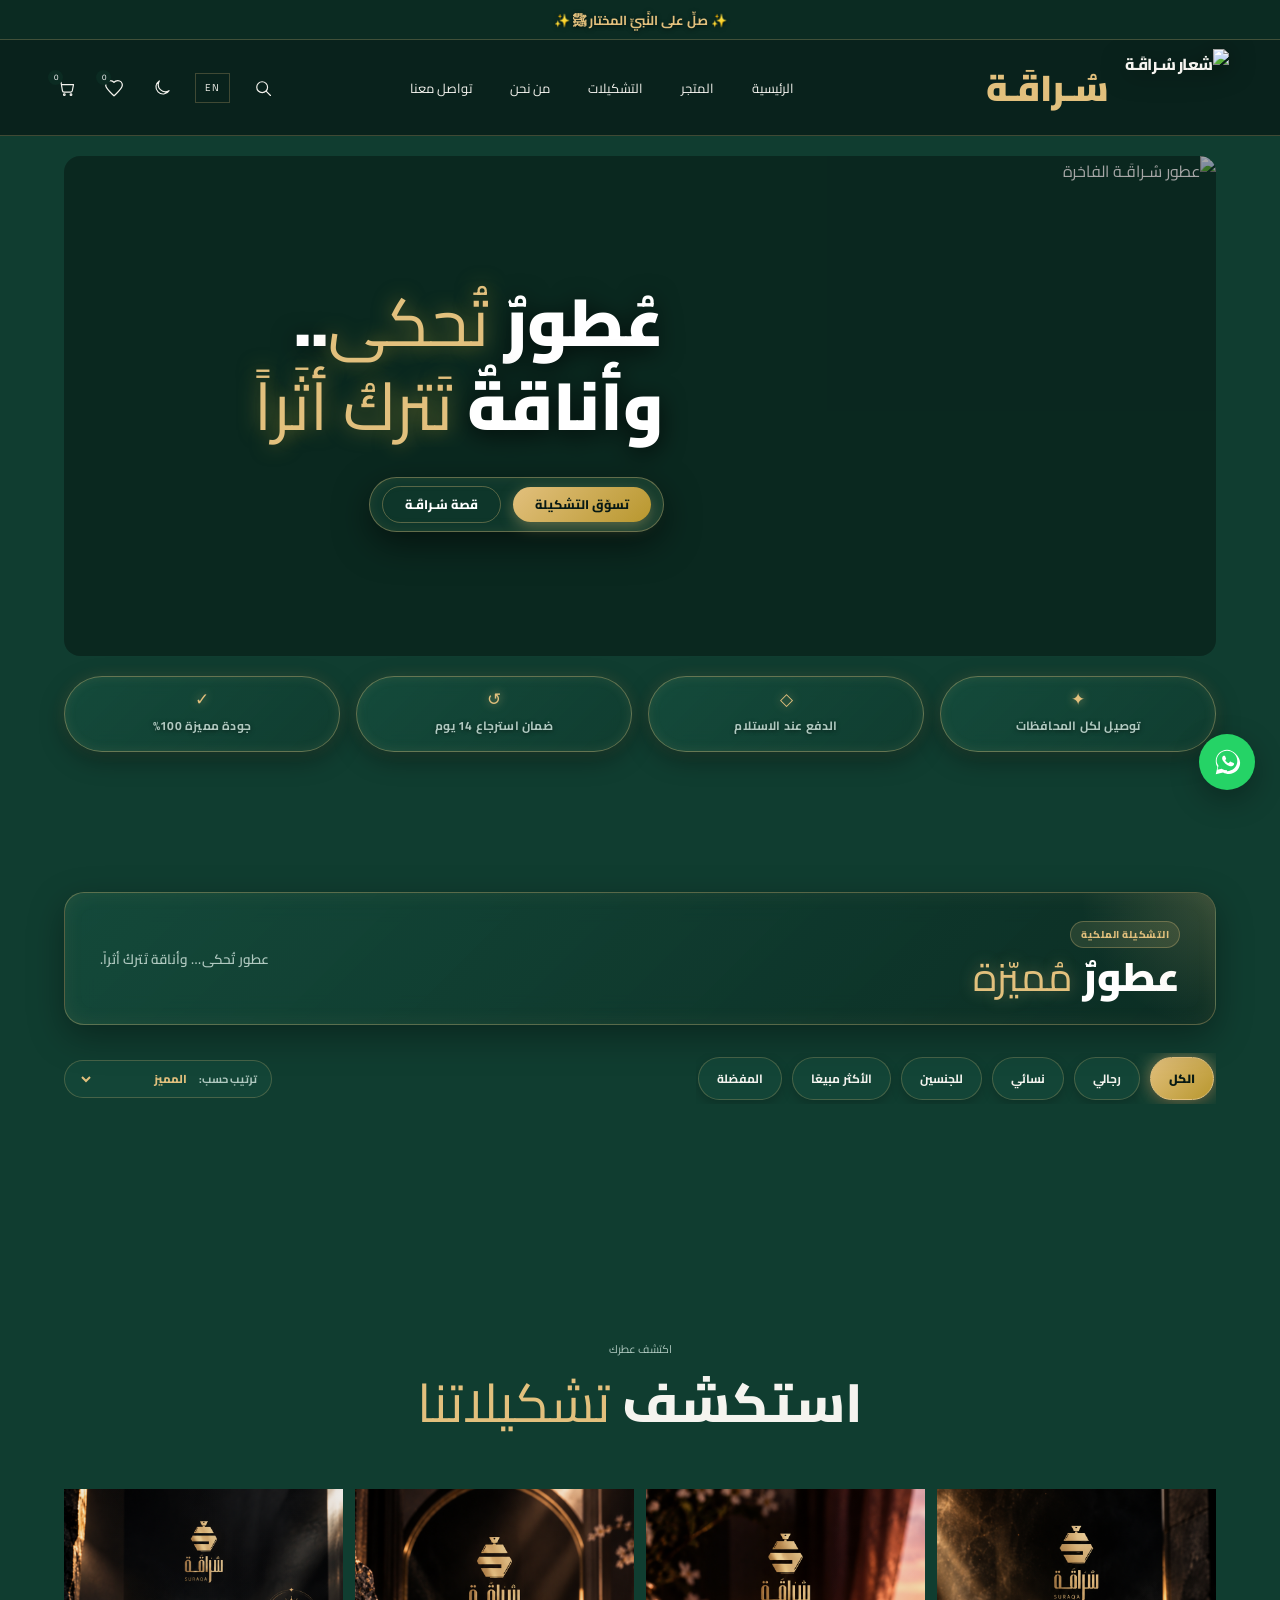
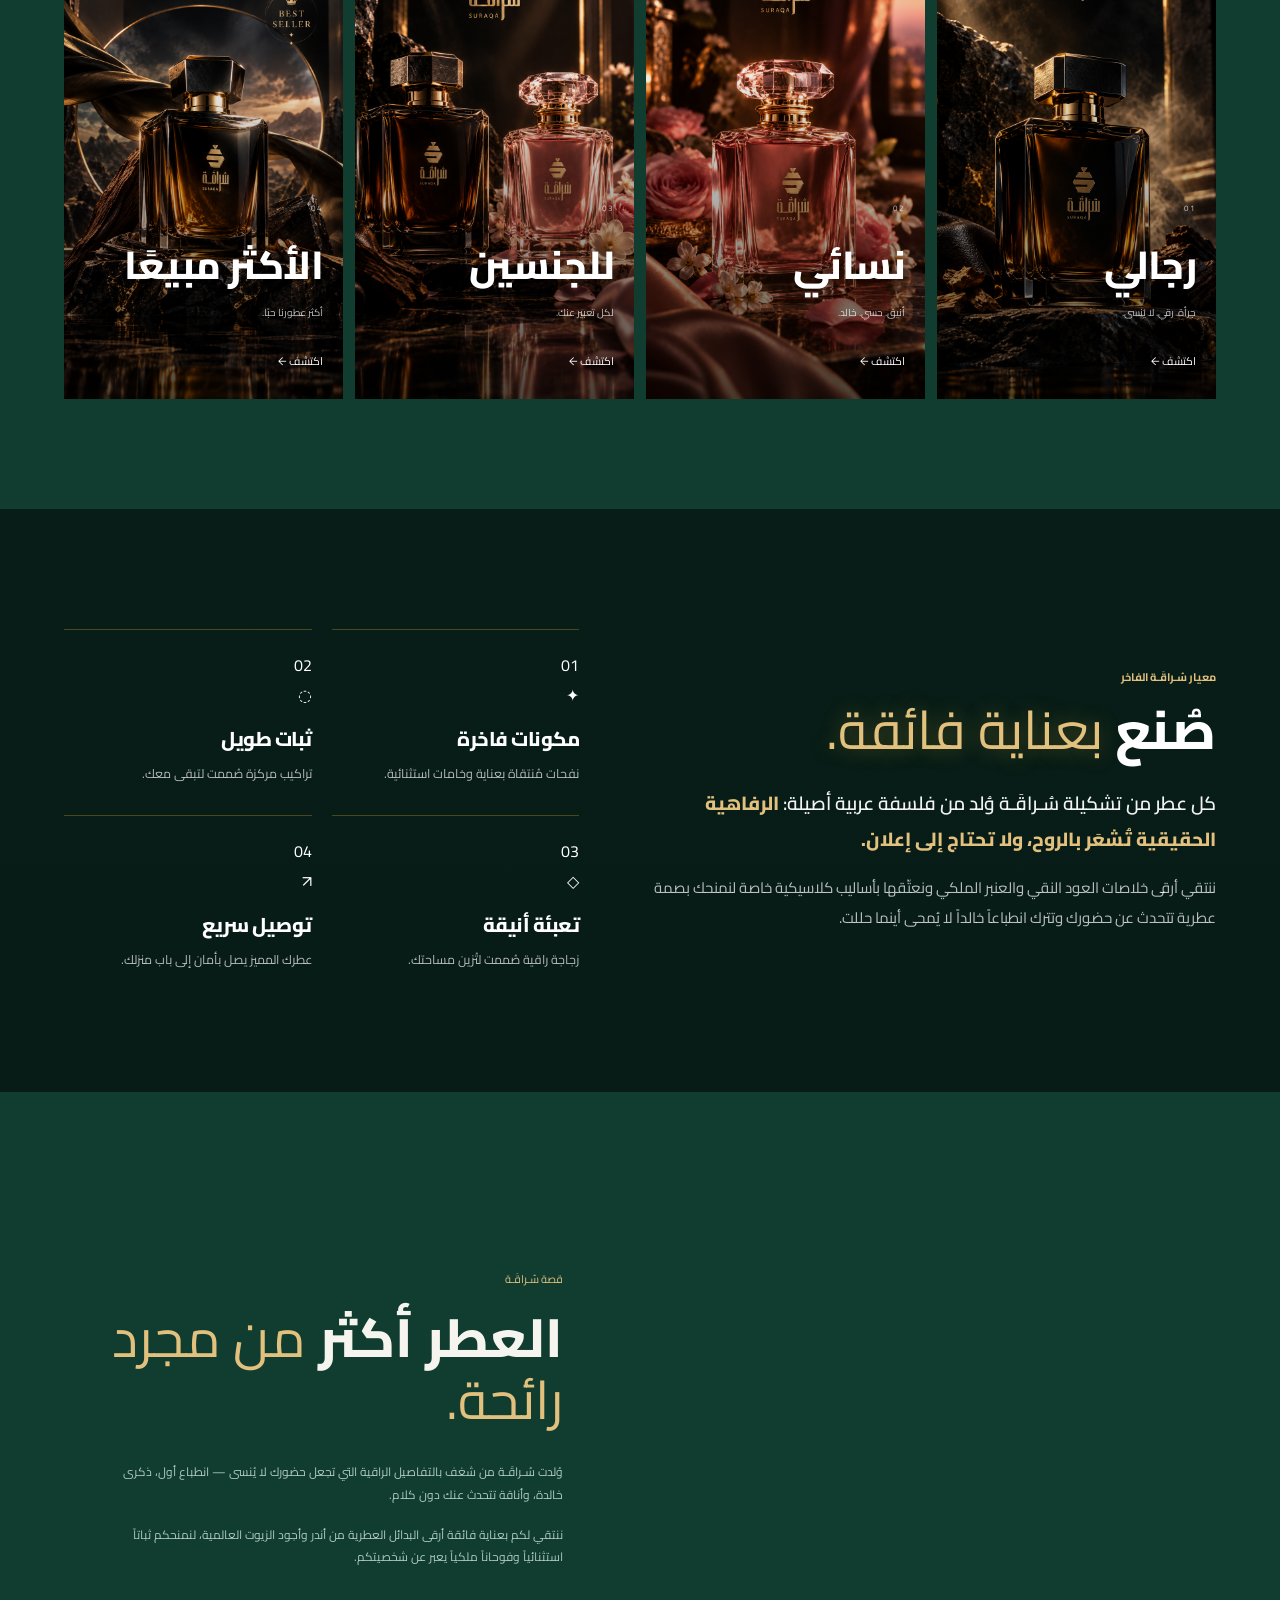
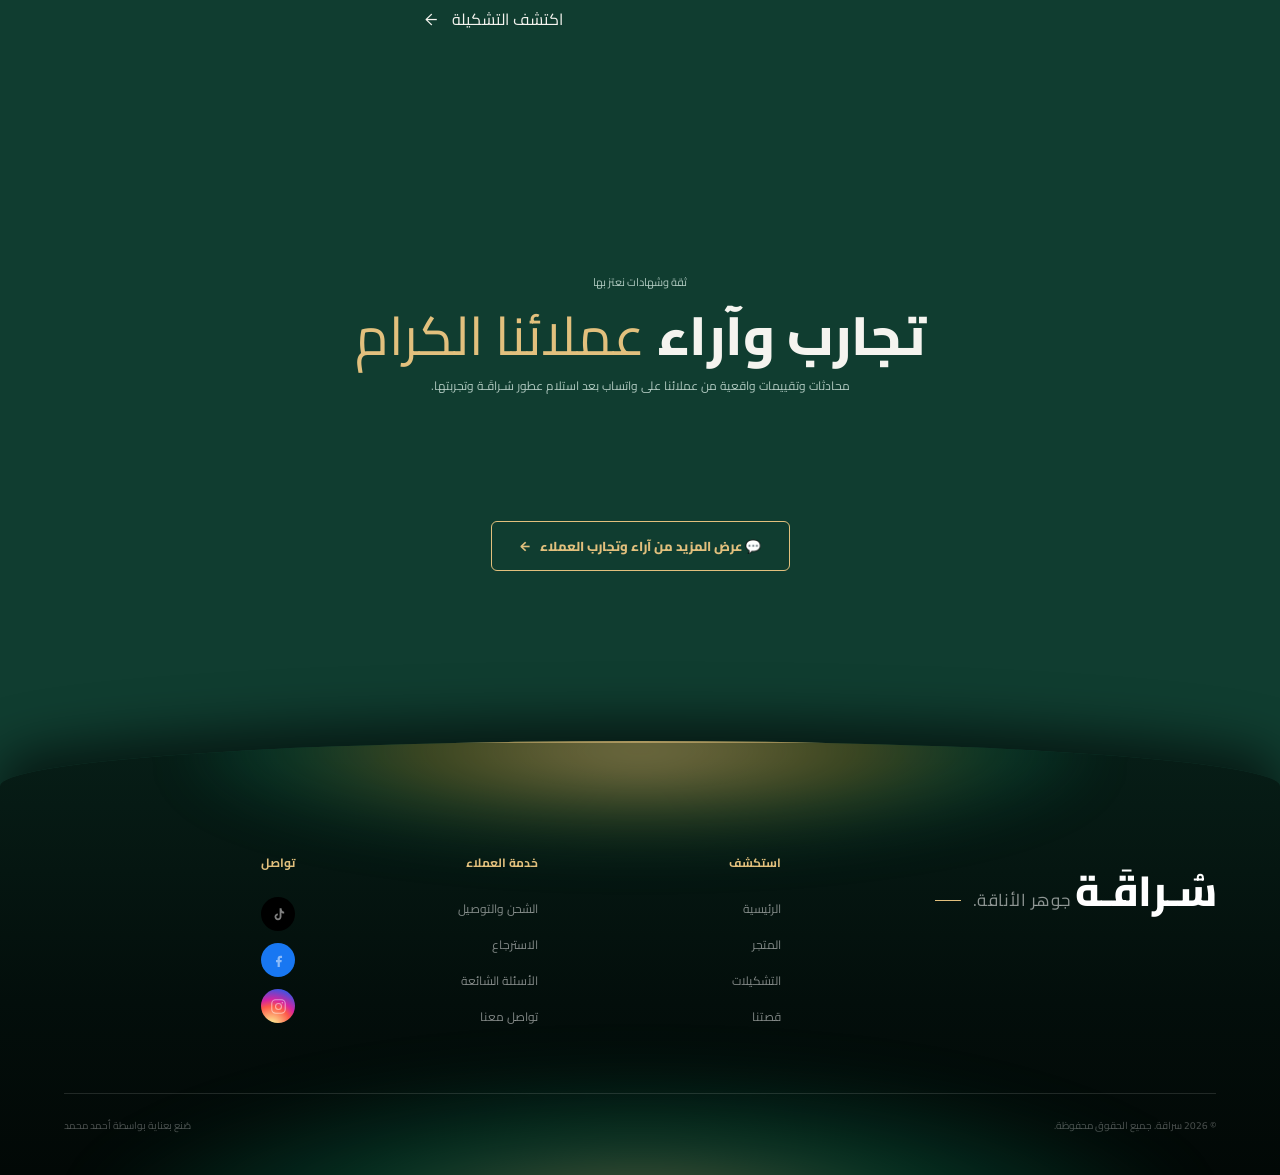
==== index.html @ fa608118 "Update index.html" ====
<!DOCTYPE html>
<html lang="ar" dir="rtl">
<head>
  <meta charset="UTF-8">
  <meta name="viewport" content="width=device-width, initial-scale=1.0">
  <meta name="description" content=" سُـراقَـة — عطور تًحكى .. وأناقة تترك أثر. اكتشف عطورًا فاخرة صُممت لتترك انطباعًا لا يُنسى.">
  <meta name="theme-color" content="#11100e">
  <title data-ar="سُـراقَـة — عطور تًحكى .. وأناقة تترك أثرا" data-en="SURAQA — The Essence of Elegance">سُـراقَـة — جوهر الأناقة</title>
  <!-- أيقونة التبويب وشعار الموقع (Favicon) -->
  <link rel="icon" type="image/png" href="image/logo.png">
  <link rel="apple-touch-icon" href="image/logo.png">
  <link rel="shortcut icon" href="image/logo.png" type="image/png">

  <link rel="preconnect" href="https://fonts.googleapis.com">
  <link rel="preconnect" href="https://fonts.gstatic.com" crossorigin>
  <link href="https://fonts.googleapis.com/css2?family=Cormorant+Garamond:wght@400;500;600;700&family=DM+Sans:wght@300;400;500;600&family=Cairo:wght@300;400;500;600;700&family=Aref+Ruqaa:wght@400;700&display=swap" rel="stylesheet">
  <link rel="stylesheet" href="style.css">
</head>

<body>

<div class="ticker-wrap">
  <div class="ticker-slider" id="tickerSlider">
    <div class="ticker-slide active">✨ صلِّ على النَّبيِّ المختار ﷺ ✨</div>
    <div class="ticker-slide">💎 سراقة — عطور تُحكى وأناقة تترك أثراً 💎</div>
    <div class="ticker-slide">🚚 توصيل مجاني لكافة المحافظات للطلبات أكثر من 1,500 جنيه 🚚</div>
    <div class="ticker-slide">🔥 اكتشف عطورنا الفاخرة واصنع حضورك الخاص 🔥</div>
  </div>
</div>

<header class="navbar" id="navbar">
    <div class="nav-inner">
      <!-- اللوجو الرئيسي أقصى اليمين -->
      <a href="#home" class="logo brand-logo-wrap">
        <img src="image/logo.png" alt="شعار سُـراقَـة" class="nav-brand-img">
        <span class="nav-brand-txt">سُـراقَـة</span>
      </a>

      <nav class="desktop-nav" aria-label="التنقل الرئيسي">
        <a href="#home" data-ar="الرئيسية" data-en="Home">الرئيسية</a>
        <a href="#shop" data-ar="المتجر" data-en="Shop">المتجر</a>
        <a href="#collections" data-ar="التشكيلات" data-en="Collections">التشكيلات</a>
        <a href="#about" data-ar="من نحن" data-en="About">من نحن</a>
        <a href="#footer" data-ar="تواصل معنا" data-en="Contact">تواصل معنا</a>        
      </nav>

      <div class="nav-actions">
        <button class="icon-btn" id="searchBtn" aria-label="بحث" data-ar-aria="بحث" data-en-aria="Search">
          <svg viewBox="0 0 24 24" aria-hidden="true">
            <circle cx="11" cy="11" r="6.5"></circle>
            <path d="m16 16 5 5"></path>
          </svg>
        </button>

        <button class="lang-btn" id="langBtn" aria-label="تغيير اللغة" data-ar-aria="تغيير اللغة" data-en-aria="Change language">
          <span id="langBtnText">EN</span>
        </button>

        <button class="icon-btn" id="themeBtn" aria-label="تبديل المظهر" data-ar-aria="تبديل المظهر" data-en-aria="Toggle theme">
          <svg viewBox="0 0 24 24" aria-hidden="true">
            <path d="M20.5 15.2A8.5 8.5 0 0 1 8.8 3.5 8.5 8.5 0 1 0 20.5 15.2Z"></path>
          </svg>
        </button>

        <button class="icon-btn wishlist-nav-btn" id="wishlistNavBtn" aria-label="المفضلة" title="المفضلة">
          <svg viewBox="0 0 24 24" aria-hidden="true" style="fill: none; stroke: currentColor; stroke-width: 1.5; width: 20px; height: 20px;">
            <path d="M12 21.35l-1.45-1.32C5.4 15.36 2 12.28 2 8.5 2 5.42 4.42 3 7.5 3c1.74 0 3.41.81 4.5 2.09C13.09 3.81 14.76 3 16.5 3 19.58 3 22 5.42 22 8.5c0 3.78-3.4 6.86-8.55 11.54L12 21.35z"></path>
          </svg>
          <span class="cart-count" id="wishlistCount">0</span>
        </button>

        <button class="cart-btn" id="cartBtn" aria-label="فتح السلة" data-ar-aria="فتح السلة" data-en-aria="Open cart">
          <svg viewBox="0 0 24 24" aria-hidden="true">
            <path d="M4 5h2l1.7 10.2a2 2 0 0 0 2 1.8h7.9a2 2 0 0 0 1.9-1.5L21 8H7"></path>
            <circle cx="10" cy="20" r="1"></circle>
            <circle cx="18" cy="20" r="1"></circle>
          </svg>
          <span class="cart-count" id="cartCount">0</span>
        </button>

        <button class="mobile-menu-btn" id="mobileMenuBtn" aria-label="فتح القائمة" data-ar-aria="فتح القائمة" data-en-aria="Open menu" aria-expanded="false">
          <span></span><span></span><span></span>
        </button>
      </div>
    </div>

    <div class="mobile-nav" id="mobileNav">
      <a href="#home" data-ar="الرئيسية" data-en="Home">الرئيسية</a>
      <a href="#shop" data-ar="المتجر" data-en="Shop">المتجر</a>
      <a href="#collections" data-ar="التشكيلات" data-en="Collections">التشكيلات</a>
      <a href="#about" data-ar="من نحن" data-en="About">من نحن</a>
      <a href="#contact" data-ar="تواصل معنا" data-en="Contact">تواصل معنا</a>
    </div>
  </header>

  <main>

<!-- HERO SECTION -->
    <div class="hero-container">
      <section class="hero" id="home">
        <img class="hero-bg-img" src="image/S1.png" alt="عطور سُـراقَـة الفاخرة">
        <div class="hero-overlay"></div>
        <div class="hero-content hero-content-shifted">
          <!-- العنوان فقط مائل وموجّه لليسار -->
<h1 class="hero-main-title" data-ar-html="عُطورٌ <em>تُحكى</em>.. وأناقةٌ <em>تَتركُ أثَراً</em>" data-en-html="Stories in Scent.. <em>Elegance That Endures</em>">
            عُطورٌ <em>تُحكى</em>.. وأناقةٌ <em>تَتركُ أثَراً</em>
          </h1>

          <!-- كارت الأزرار الزجاجي الأنيق بالأسفل -->
          <div class="hero-actions-dock">
            <a href="#shop" class="hero-dock-btn primary-dock-btn" data-ar="تسوّق التشكيلة " data-en="Shop Collection ">تسوّق التشكيلة </a>
            <a href="#about" class="hero-dock-btn secondary-dock-btn" data-ar="قصة سُـراقَـة " data-en="Our Story ">قصة سُـراقَـة </a>
          </div>
        </div>
      </section>
    </div>
    <!-- TRUST STRIP -->
    <section class="trust-strip">
      <div class="trust-item">
        <span class="trust-icon">✦</span>
        <p data-ar="توصيل لكل المحافظات" data-en="Delivery Nationwide">توصيل لكل المحافظات</p>
      </div>
      <div class="trust-item">
        <span class="trust-icon">◇</span>
        <p data-ar=" الدفع عند الاستلام أو فودافون كاش" data-en="Cash on Delivery">الدفع عند الاستلام</p>
      </div>
      <div class="trust-item">
        <span class="trust-icon">↺</span>
        <p data-ar="ضمان استرجاع 14 يوم" data-en="14-Day Return Guarantee">ضمان استرجاع 14 يوم</p>
      </div>
      <div class="trust-item">
        <span class="trust-icon">✓</span>
        <p data-ar="جودة مميزة 100%" data-en="100% Premium Quality">جودة مميزة 100%</p>
      </div>
    </section>
    <!-- =========================================================
         قسم عروض سراقة الـ 3D التفاعلية (Offers Showcase)
         ========================================================= -->
    <section class="offers-showcase-section" id="offersShowcaseSection" style="display: none;">
      <div class="offers-container">
        
        <div class="offers-header-head">
          <div class="offers-badge-flame">🔥 عروض حصرية لفترة محدودة</div>
          <h2 class="offers-main-title">عروض <em>سُـراقَـة</em> الاستثنائية</h2>
          <p class="offers-sub-text">باقات عطرية ملكية وتخفيضات صُممت لتمنحك فخامة لا تُنسى بأسعار لا تتكرر.</p>
        </div>

        <!-- منصة السلايدر الـ 3D العرضي -->
        <div class="offers-carousel-wrapper" id="offersCarouselWrapper">
          <button type="button" class="offer-nav-btn prev-btn" id="offerPrevBtn" aria-label="السابق">❮</button>
          
          <div class="offers-track" id="offersTrack">
            <!-- كروت العروض تنزل هنا من فايربيز تلقائياً -->
          </div>

          <button type="button" class="offer-nav-btn next-btn" id="offerNextBtn" aria-label="التالي">❯</button>
        </div>

        <!-- مؤشرات النقاط -->
        <div class="offers-dots-indicators" id="offersDots"></div>

      </div>
    </section>
    <!-- SHOP -->
    <section class="section shop-section" id="shop">
<!-- فريم هيدر قسم العطور المميزة الفاخر -->
      <div class="shop-custom-frame">
        <div class="shop-frame-inner">
          <div class="shop-title-side">
            <span class="shop-frame-badge" data-ar="التشكيلة الملكية" data-en="ROYAL COLLECTION">التشكيلة الملكية</span>
            <h2 class="shop-frame-heading" data-ar-html="عطورٌ <em>مُميّزة</em>" data-en-html="Signature <em>Fragrances</em>">
              عطورٌ <em>مُميّزة</em>
            </h2>
          </div>
          <p class="shop-frame-desc" data-ar="عطور تُحكى… وأناقة تَتركُ أثراً." data-en="Distinctive compositions crafted to leave an unforgettable impression.">
            عطور تُحكى… وأناقة تَتركُ أثراً.
          </p>
        </div>
      </div>

      <!-- بار الفئات المضيء والترتيب -->
      <div class="shop-toolbar-pills">
        <div class="category-tabs-pills" id="categoryTabs">
          <button class="pill-btn active" data-category="all" data-ar="الكل" data-en="All">الكل</button>
          <button class="pill-btn" data-category="men" data-ar="رجالي" data-en="Men">رجالي</button>
          <button class="pill-btn" data-category="women" data-ar="نسائي" data-en="Women">نسائي</button>
          <button class="pill-btn" data-category="unisex" data-ar="للجنسين" data-en="Unisex">للجنسين</button>
          <button class="pill-btn" data-category="bestseller" data-ar="الأكثر مبيعًا " data-en="Best Sellers ">الأكثر مبيعًا </button>
          <button class="pill-btn" data-category="wishlist" data-ar="المفضلة " data-en="Wishlist ">المفضلة </button>
        </div>

        <div class="sort-wrapper-pill">
          <label for="sortSelect" data-ar="ترتيب حسب:" data-en="Sort:">ترتيب حسب:</label>
          <select id="sortSelect">
            <option value="featured" data-ar="المميز" data-en="Featured">المميز</option>
            <option value="price-low" data-ar="السعر: الأقل أولاً" data-en="Price: Low to High">السعر: الأقل أولاً</option>
            <option value="price-high" data-ar="السعر: الأعلى أولاً" data-en="Price: High to Low">السعر: الأعلى أولاً</option>
            <option value="name" data-ar="الاسم أ-ي" data-en="Name A–Z">الاسم أ-ي</option>
          </select>
        </div>
      </div>

      <div class="search-panel" id="searchPanel">
        <div class="search-input-wrap">
          <svg viewBox="0 0 24 24" aria-hidden="true">
            <circle cx="11" cy="11" r="6.5"></circle>
            <path d="m16 16 5 5"></path>
          </svg>
          <input type="search" id="searchInput" placeholder="ابحث عن عطر..." data-ar-ph="ابحث عن عطر..." data-en-ph="Search fragrances..." autocomplete="off">
          <button id="clearSearch" aria-label="مسح البحث" data-ar-aria="مسح البحث" data-en-aria="Clear search">&times;</button>
        </div>
      </div>

      <div class="products-grid" id="productsGrid"></div>

<div class="no-products" id="noProducts">
        <div>⌁</div>
        <h3 data-ar="لم يتم العثور على عطر" data-en="No fragrance found">لم يتم العثور على عطر</h3>
        <p data-ar="جرّب بحثًا أو تصنيفًا آخر." data-en="Try another search or category.">جرّب بحثًا أو تصنيفًا آخر.</p>
      </div>

      <div class="pagination" id="pagination"></div>
    </section>

    <!-- COLLECTIONS -->
    <section class="section collections-section" id="collections">
      <div class="section-heading centered">
        <p class="eyebrow" data-ar="اكتشف عطرك" data-en="DISCOVER YOUR SCENT">اكتشف عطرك</p>
        <h2 data-ar-html="استكشف <em>تشكيلاتنا</em>" data-en-html="Explore Our <em>Collections</em>">استكشف <em>تشكيلاتنا</em></h2>
      </div>

      <div class="collections-grid">
        <button class="collection-card collection-men" data-collection="men">
          <div class="collection-image"></div>
          <div class="collection-content">
            <span>01</span>
            <h3 data-ar="رجالي" data-en="For Him">رجالي</h3>
            <p data-ar="جرأة. رقي. لا يُنسى." data-en="Bold. Refined. Unforgettable.">جرأة. رقي. لا يُنسى.</p>
            <strong data-ar="اكتشف ←" data-en="Explore →">اكتشف ←</strong>
          </div>
        </button>

        <button class="collection-card collection-women" data-collection="women">
          <div class="collection-image"></div>
          <div class="collection-content">
            <span>02</span>
            <h3 data-ar="نسائي" data-en="For Her">نسائي</h3>
            <p data-ar="أنيق. حسي. خالد." data-en="Elegant. Sensual. Timeless.">أنيق. حسي. خالد.</p>
            <strong data-ar="اكتشف ←" data-en="Explore →">اكتشف ←</strong>
          </div>
        </button>

        <button class="collection-card collection-unisex" data-collection="unisex">
          <div class="collection-image"></div>
          <div class="collection-content">
            <span>03</span>
            <h3 data-ar="للجنسين" data-en="Unisex">للجنسين</h3>
            <p data-ar="لكل تعبير عنك." data-en="For every expression of you.">لكل تعبير عنك.</p>
            <strong data-ar="اكتشف ←" data-en="Explore →">اكتشف ←</strong>
          </div>
        </button>

        <button class="collection-card collection-best" data-collection="bestseller">
          <div class="collection-image"></div>
          <div class="collection-content">
            <span>04</span>
            <h3 data-ar="الأكثر مبيعًا" data-en="Best Sellers">الأكثر مبيعًا</h3>
            <p data-ar="أكثر عطورنا حبًا." data-en="Our most loved signatures.">أكثر عطورنا حبًا.</p>
            <strong data-ar="اكتشف ←" data-en="Explore →">اكتشف ←</strong>
          </div>
        </button>
      </div>
    </section>

    <!-- WHY SURAQA -->
    <section class="why-section">
      <div class="why-inner">
<div class="why-intro">
          <p class="eyebrow" data-ar="معيار سُـراقَـة" data-en="THE SURAQA STANDARD">معيار سُـراقَـة الفاخر</p>
          <h2 data-ar-html="صُنع <em>بعناية فائقة.</em>" data-en-html="Made with <em>intention.</em>">صُنع <em>بعناية فائقة.</em></h2>
          
          <div class="why-rich-text">
            <p class="why-lead-text">
              كل عطر من تشكيلة سُـراقَـة وُلد من فلسفة عربية أصيلة: <strong>الرفاهية الحقيقية تُشعَر بالروح، ولا تحتاج إلى إعلان.</strong>
            </p>
            <p class="why-sub-desc">
              ننتقي أرقى خلاصات العود النقي والعنبر الملكي ونعتّقها بأساليب كلاسيكية خاصة لنمنحك بصمة عطرية تتحدث عن حضورك وتترك انطباعاً خالداً لا يُمحى أينما حللت.
            </p>

          </div>
        </div>

        <div class="benefits-grid">
          <div class="benefit">
            <span class="benefit-number">01</span>
            <div class="benefit-icon">✦</div>
            <h3 data-ar="مكونات فاخرة" data-en="Premium Ingredients">مكونات فاخرة</h3>
            <p data-ar="نفحات مُنتقاة بعناية وخامات استثنائية." data-en="Carefully selected notes and exceptional raw materials.">نفحات مُنتقاة بعناية وخامات استثنائية.</p>
          </div>

          <div class="benefit">
            <span class="benefit-number">02</span>
            <div class="benefit-icon">◌</div>
            <h3 data-ar="ثبات طويل" data-en="Long Lasting">ثبات طويل</h3>
            <p data-ar="تراكيب مركزة صُممت لتبقى معك." data-en="Concentrated compositions created to stay with you.">تراكيب مركزة صُممت لتبقى معك.</p>
          </div>

          <div class="benefit">
            <span class="benefit-number">03</span>
            <div class="benefit-icon">◇</div>
            <h3 data-ar="تعبئة أنيقة" data-en="Elegant Packaging">تعبئة أنيقة</h3>
            <p data-ar="زجاجة راقية صُممت لتُزين مساحتك." data-en="A refined bottle designed to belong in your space.">زجاجة راقية صُممت لتُزين مساحتك.</p>
          </div>

          <div class="benefit">
            <span class="benefit-number">04</span>
            <div class="benefit-icon">↗</div>
            <h3 data-ar="توصيل سريع" data-en="Fast Delivery">توصيل سريع</h3>
            <p data-ar="عطرك المميز يصل بأمان إلى باب منزلك." data-en="Your signature scent delivered safely to your door.">عطرك المميز يصل بأمان إلى باب منزلك.</p>
          </div>
        </div>
      </div>
    </section>

<!-- BRAND STORY -->
    <section class="story-section" id="about">
      <div class="story-image" style="background-image: url('image/S2.png'); background-size: cover; background-position: center;"></div>      
      <div class="story-content">
        <p class="eyebrow" data-ar="قصة سُـراقَـة" data-en="THE STORY OF SURAQA">قصة سُـراقَـة</p>
        <h2 data-ar-html="العطر أكثر <em>من مجرد رائحة.</em>" data-en-html="A fragrance is<br><em>more than a scent.</em>">العطر أكثر <em>من مجرد رائحة.</em></h2>
        <p data-ar="وُلدت سُـراقَـة من شغف بالتفاصيل الراقية التي تجعل حضورك لا يُنسى — انطباع أول، ذكرى خالدة، وأناقة تتحدث عنك دون كلام." data-en="SURAQA was born from a passion for refined details that make your presence unforgettable — a lasting impression and timeless elegance.">
          وُلدت سُـراقَـة من شغف بالتفاصيل الراقية التي تجعل حضورك لا يُنسى — انطباع أول، ذكرى خالدة، وأناقة تتحدث عنك دون كلام.
        </p>
        <p data-ar="ننتقي لكم بعناية فائقة أرقى البدائل العطرية من أندر وأجود الزيوت العالمية، لنمنحكم ثباتاً استثنائياً وفوحاناً ملكياً يعبر عن شخصيتكم." data-en="We carefully curate the finest fragrance alternatives using premium world-class oils, offering exceptional longevity and royal projection.">
          ننتقي لكم بعناية فائقة أرقى البدائل العطرية من أندر وأجود الزيوت العالمية، لنمنحكم ثباتاً استثنائياً وفوحاناً ملكياً يعبر عن شخصيتكم.
        </p>
        <a href="#shop" class="text-link"><span data-ar="اكتشف التشكيلة" data-en="Discover the collection">اكتشف التشكيلة</span> <span>←</span></a>
      </div>
    </section>

<!-- TESTIMONIALS & WHATSAPP FEEDBACK -->
    <section class="section testimonials-section" id="customerReviewsSection">
      <div class="section-heading centered">
        <p class="eyebrow">ثقة وشهادات نعتز بها</p>
        <h2>تجارب وآراء <em>عملائنا الكرام</em></h2>
        <p class="section-description centered" style="margin:8px auto 0; max-width:420px;">
          محادثات وتقييمات واقعية من عملائنا على واتساب بعد استلام عطور سُـراقَـة وتجربتها.
        </p>
      </div>

<!-- شريط سكرينات الواتساب المتحرك أفقياً باستمرار -->
      <div class="reviews-marquee-container">
        <div class="reviews-marquee-track" id="homeReviewsGrid">
          <!-- تتولد كروت الآراء هنا وتتحرك أفقياً -->
        </div>
      </div>

      <!-- زر عرض المزيد من آراء العملاء -->
      <div style="text-align: center; margin-top: 35px;" id="moreReviewsBtnWrap">
        <button type="button" class="btn-more-reviews" id="openAllReviewsBtn">
          <span>💬 عرض المزيد من آراء وتجارب العملاء</span>
          <span>←</span>
        </button>
      </div>
    </section>

    <!-- =========================================================
         صفحة كاملة لاستعراض جميع صور آراء العملاء (All Reviews Gallery)
         ========================================================= -->
    <div class="all-reviews-page" id="allReviewsPage" style="display: none;">
      <div class="pfp-top-nav">
        <button type="button" class="pfp-back-btn" id="closeAllReviewsBtn">
          <span>➔</span>
          <span>العودة للمتجر</span>
        </button>
        <div class="pfp-brand-mini">
          <img src="image/logo.png" alt="سُـراقَـة" style="height: 28px;">
          <span>SURAQA</span>
        </div>
      </div>

      <div class="all-reviews-container">
        <div class="section-heading centered" style="margin: 30px auto 40px;">
          <p class="eyebrow">أرشيف المحادثات الحية</p>
          <h2 style="font-size: clamp(28px, 4vw, 42px);">جميع آراء وتقييمات <em>عطور سُـراقَـة</em></h2>
          <p style="font-size: 13px; color: var(--muted); margin-top: 6px;">كل كلمة ثقة منكم هي وسام فخر وتأكيد على جودة عطورنا.</p>
        </div>

        <!-- شبكة كل الصور -->
        <div class="all-reviews-gallery" id="fullReviewsGallery"></div>

        <!-- فوتر الصفحة الكاملة بحقوق التصميم وسراقة -->
        <footer class="pfp-footer" style="margin-top: 60px;">
          <div class="pfp-footer-inner">
            <div class="pfp-footer-brand">
              <span class="pfp-footer-tag">جوهر الأناقة</span>
              <span class="pfp-footer-logo">سُـراقَـة</span>
            </div>
            <div class="pfp-footer-credit">
              <span>© 2026 سُـراقَـة. جميع الحقوق محفوظة.</span>
              <a href="https://wa.me/201101579399" target="_blank" rel="noopener" class="dev-credit">صُنع بعناية بواسطة أحمد محمد</a>
            </div>
          </div>
        </footer>
      </div>
    </div>

    <!-- نافذة منبثقة لتكبير سكرين الشات بوضوح (Lightbox) -->
    <div class="review-lightbox-modal" id="reviewLightbox" onclick="this.classList.remove('open')">
      <span class="lightbox-close">&times;</span>
      <img id="lightboxImg" src="" alt="رأي العميل">
    </div>
    <!-- =========================================================
         صفحة خدمة العملاء الكاملة (Customer Service Page)
         ========================================================= -->
    <div class="cs-full-page" id="customerServicePage" style="display: none;">
      <div class="pfp-top-nav">
        <button type="button" class="pfp-back-btn" id="closeCsPageBtn">
          <span>➔</span>
          <span>العودة للمتجر</span>
        </button>
        <div class="pfp-brand-mini">
          <img src="image/logo.png" alt="سُـراقَـة" style="height: 28px;">
          <span>SURAQA</span>
        </div>
      </div>

      <div class="cs-page-container">
        <div class="cs-tabs-row" id="csTabsRow">
          <button type="button" class="cs-tab-btn active" data-cstab="shipping">الشحن والتوصيل</button>
          <button type="button" class="cs-tab-btn" data-cstab="returns">الاسترجاع</button>
          <button type="button" class="cs-tab-btn" data-cstab="faq">الأسئلة الشائعة</button>
          <button type="button" class="cs-tab-btn" data-cstab="contact">تواصل معنا</button>
        </div>

        <div class="cs-tab-panel active" data-cspanel="shipping">
          <h2 class="cs-panel-title">الشحن والتوصيل</h2>
          <p class="cs-panel-text" id="csShippingText">جاري تحميل المحتوى...</p>
        </div>

        <div class="cs-tab-panel" data-cspanel="returns">
          <h2 class="cs-panel-title">سياسة الاسترجاع</h2>
          <p class="cs-panel-text" id="csReturnsText">جاري تحميل المحتوى...</p>
        </div>

        <div class="cs-tab-panel" data-cspanel="faq">
          <h2 class="cs-panel-title">الأسئلة الشائعة</h2>
          <div id="csFaqList"></div>
        </div>

        <div class="cs-tab-panel" data-cspanel="contact">
          <h2 class="cs-panel-title">تواصل معنا</h2>
          <p class="cs-panel-text" id="csContactText">جاري تحميل المحتوى...</p>
        </div>
      </div>
    </div>

  </main>
  </main>

  <!-- FOOTER -->
  <footer class="footer" id="footer">
    <!-- طبقة النور السفلي الصاعد الفاخر -->
  <div class="footer-bottom-glow"></div>
    <div class="footer-main">
      <div class="footer-brand">
        <a href="#home" class="footer-logo">سُـراقَـة</a>
        <p class="footer-tagline" data-ar="جوهر الأناقة." data-en="The Essence of Elegance.">جوهر الأناقة.</p>
      </div>

      <div class="footer-column">
        <h4 data-ar="استكشف" data-en="Explore">استكشف</h4>
        <a href="#home" data-ar="الرئيسية" data-en="Home">الرئيسية</a>
        <a href="#shop" data-ar="المتجر" data-en="Shop">المتجر</a>
        <a href="#collections" data-ar="التشكيلات" data-en="Collections">التشكيلات</a>
        <a href="#about" data-ar="قصتنا" data-en="Our Story">قصتنا</a>
      </div>

      <div class="footer-column">
        <h4 data-ar="خدمة العملاء" data-en="Customer Care">خدمة العملاء</h4>
        <a href="#" class="cs-page-link" data-cstab="shipping" data-ar="الشحن والتوصيل" data-en="Shipping & Delivery">الشحن والتوصيل</a>
        <a href="#" class="cs-page-link" data-cstab="returns" data-ar="الاسترجاع" data-en="Returns">الاسترجاع</a>
        <a href="#" class="cs-page-link" data-cstab="faq" data-ar="الأسئلة الشائعة" data-en="FAQ">الأسئلة الشائعة</a>
        <a href="#" class="cs-page-link" data-cstab="contact" data-ar="تواصل معنا" data-en="Contact Us">تواصل معنا</a>
      </div>

      <div class="footer-column">
        <h4 data-ar="تواصل" data-en="Contact">تواصل</h4>
        <div class="socials">
          <a class="social-tt" href="https://www.tiktok.com/@soraqa26?_r=1&_t=ZS-99b1iNo1fVs" target="_blank" rel="noopener" aria-label="TikTok">
            <svg viewBox="0 0 24 24" aria-hidden="true"><path d="M16.6 5.2c.6 1.6 1.8 2.7 3.4 3v2.5c-1.4 0-2.7-.4-3.8-1.2v5.8c0 2.7-2.2 4.8-4.9 4.8-2.7 0-4.9-2.1-4.9-4.8 0-2.6 2.1-4.7 4.7-4.8v2.6c-1.2.1-2.2 1-2.2 2.2 0 1.2 1 2.2 2.3 2.2 1.3 0 2.4-1 2.4-2.3V3.3h2.7c.1.7.2 1.3.3 1.9Z" fill="currentColor" stroke="none"></path></svg>
          </a>
          <a class="social-fb" href="https://www.facebook.com/share/1JU4s4eMgd/" target="_blank" rel="noopener" aria-label="Facebook">
            <svg viewBox="0 0 24 24" aria-hidden="true"><path d="M15 8.5h2V5.2h-2.4c-2.4 0-3.9 1.5-3.9 4v2.1H8.5v3.1h2.2V21h3.2v-6.6h2.3l.4-3.1h-2.7v-1.7c0-.8.3-1.1 1.1-1.1Z" fill="currentColor" stroke="none"></path></svg>
          </a>
          <a class="social-ig" href="https://www.instagram.com/suraqa.perfume?stkn=ZzIzOXVvZm9sNXlm" target="_blank" rel="noopener" aria-label="Instagram">
            <svg viewBox="0 0 24 24" aria-hidden="true"><rect x="2.5" y="2.5" width="19" height="19" rx="5.5"></rect><circle cx="12" cy="12" r="4.2"></circle><circle cx="17.4" cy="6.6" r="1.1" fill="currentColor" stroke="none"></circle></svg>
          </a>
        </div>
      </div>
    </div>

    <div class="footer-bottom">
      <span data-ar="© 2026 سُـراقَـة. جميع الحقوق محفوظة." data-en="© 2026 SURAQA. All rights reserved.">© 2026 سراقة. جميع الحقوق محفوظة.</span>
<a href="https://wa.me/201101579399" target="_blank" rel="noopener" class="dev-credit" data-ar="صُنع بعناية بواسطة أحمد محمد" data-en="Crafted with care by Ahmed Mohamed">صُنع بعناية بواسطة أحمد محمد</a>      
    </div>
  </footer>

  <!-- CART DRAWER -->
  <div class="overlay" id="overlay"></div>

  <aside class="cart-drawer" id="cartDrawer" aria-label="سلة التسوق">
    <div class="drawer-header">
      <div>
        <p class="eyebrow" data-ar="مختاراتك" data-en="YOUR SELECTION">مختاراتك</p>
        <h2 data-ar="سلتك" data-en="Your Cart">سلتك</h2>
      </div>
      <button class="close-btn" id="closeCart" aria-label="إغلاق السلة" data-ar-aria="إغلاق السلة" data-en-aria="Close cart">&times;</button>
    </div>

    <div class="cart-items" id="cartItems"></div>

<div class="cart-footer" id="cartFooter">
      <!-- خانة كود الخصم (Promo Code) -->
      <div class="coupon-box" style="margin-bottom: 14px;">
        <div style="display: flex; gap: 6px;">
          <input type="text" id="couponCodeInput" placeholder="أدخل كود الخصم (مثال: SURAQA10)" style="flex:1; padding:9px 12px; background:var(--cream); border:1px solid var(--line); border-radius:4px; color:var(--text); font-size:12px; text-transform:uppercase; outline:none;">
          <button type="button" id="applyCouponBtn" style="background:var(--gold); color:#071914; font-weight:800; font-size:11px; padding:0 14px; border-radius:4px; border:none; cursor:pointer;">تطبيق</button>
        </div>
        <div id="couponStatusMsg" style="font-size:11px; margin-top:6px; display:none; font-weight:700;"></div>
      </div>

      <div class="cart-summary">
        <span data-ar="الإجمالي" data-en="Subtotal">الإجمالي</span>
        <strong id="cartTotal">0 EGP</strong>
      </div>
      <p class="shipping-note" data-ar="يُحسب الشحن عند الدفع." data-en="Shipping calculated at checkout.">يُحسب الشحن عند الدفع.</p>
      <button class="btn btn-dark checkout-btn" id="checkoutBtn" data-ar="إتمام الشراء" data-en="Proceed to Checkout">إتمام الشراء</button>
    </div>
  </aside>

<!-- =========================================================
       صفحة العطر الكاملة (Full Product Page View)
       ========================================================= -->
  <div class="product-full-page" id="productFullPage" style="display: none;">
    
    <!-- شريط علوي للرجوع إلى المتجر -->
    <div class="pfp-top-nav">
      <button type="button" class="pfp-back-btn" id="closeProductPage">
        <span>➔</span>
        <span>العودة للمتجر</span>
      </button>
      <div class="pfp-brand-mini">
        <img src="image/logo.png" alt="سُـراقَـة" style="height: 28px;">
        <span>SURAQA</span>
      </div>
    </div>

    <div class="pfp-container">
      <!-- قسم تفاصيل العطر الرئيسي (Hero) -->
      <div class="pfp-hero-grid">
        
        <!-- صورة العطر الكبيرة -->
        <div class="pfp-image-column">
          <div class="pfp-image-wrap">
            <img id="pfpImage" src="" alt="">
          </div>
        </div>

        <!-- معلومات وخيارات العطر -->
        <div class="pfp-details-column">
          <span class="pfp-category-badge" id="pfpCategory">رجالي</span>
<h1 class="pfp-title" id="pfpName">اسم العطر</h1>
          
          <!-- شريط يشاهد الآن الحي (Live Visitors Pulse) -->
          <div class="live-viewers-tag">
            <span class="live-dot-pulse"></span>
            <span id="liveViewersCount"> </span>
          </div>


          <p class="pfp-description" id="pfpDesc">وصف العطر ونوتاته العطرية الفاخرة...</p>

          <div class="pfp-notes-tags" id="pfpNotes">
            <!-- النوتات العطرية -->
          </div>

          <!-- اختيار حجم العبوة -->
          <div class="pfp-sizes-wrap">
            <label class="pfp-label">اختر حجم العبوة:</label>
            <div class="pfp-sizes-list" id="pfpSizes">
              <button type="button" class="pfp-size-btn" data-size="30">30 مل</button>
              <button type="button" class="pfp-size-btn active" data-size="50">50 مل</button>
              <button type="button" class="pfp-size-btn" data-size="100">100 مل</button>
            </div>
          </div>

          <!-- السعر والكمية وزر الإضافة للسلة -->
          <div class="pfp-purchase-card">
            <div class="pfp-price-row">
              <div class="pfp-price-wrap">
                <span class="pfp-label">الإجمالي:</span>
                <strong class="pfp-price-val" id="pfpPrice">0 جنيه</strong>
              </div>

              <!-- عداد الكمية -->
              <div class="pfp-qty-picker">
                <button type="button" class="pfp-qty-btn" id="pfpQtyMinus">−</button>
                <span class="pfp-qty-num" id="pfpQtyVal">1</span>
                <button type="button" class="pfp-qty-btn" id="pfpQtyPlus">+</button>
              </div>
            </div>

            <!-- زر أضف للسلة (يحدث العداد فوق فقط بدون فتح السلة) -->
            <button type="button" class="pfp-add-btn" id="pfpAddBtn">
              <span>🛒</span>
              <span>أضف إلى السلة</span>
            </button>
          </div>

        </div>
      </div>

      <!-- قسم عطور أخرى من نفس الصنف -->
      <section class="pfp-related-section">
        <div class="pfp-section-head">
          <span class="pfp-sec-eyebrow">مختارات مماثلة</span>
          <h2 class="pfp-sec-title">عطور أخرى قد تنال إعجابك</h2>
        </div>
        <div class="pfp-related-grid" id="pfpRelatedGrid">
          <!-- العطور المماثلة بالجافاسكريبت -->
        </div>
      </section>

      <!-- فوتر سراقة أسفل الصفحة بالكامل -->
      <footer class="pfp-footer">
        <div class="pfp-footer-inner">
          <div class="pfp-footer-brand">
            <span class="pfp-footer-tag">جوهر الأناقة</span>
            <span class="pfp-footer-logo">سُـراقَـة</span>
          </div>
          <div class="pfp-footer-credit">
            <span>© 2026 سُـراقَـة. جميع الحقوق محفوظة.</span>
            <a href="https://wa.me/201101579399" target="_blank" rel="noopener">صُنع بعناية بواسطة أحمد محمد</a>
          </div>
        </div>
      </footer>

    </div>
  </div>
<!-- CHECKOUT MODAL -->
  <div class="modal-backdrop" id="checkoutModalBackdrop">
    <div class="checkout-modal-content" role="dialog" aria-modal="true">
      <button class="modal-close" id="checkoutClose" aria-label="إغلاق">&times;</button>
      
      <div class="checkout-header">
        <p class="eyebrow">بيانات الشحن والدفع</p>
        <h2>إتمام الطلب</h2>
      </div>

      <form id="checkoutForm" class="checkout-form">
        <div class="form-group">
          <label>الاسم بالكامل *</label>
          <input type="text" id="custName" required placeholder="أدخل اسمك الثلاثي أو الرباعي">
        </div>

        <div class="form-row">
          <div class="form-group">
            <label>رقم الهاتف الأساسي *</label>
            <input type="tel" id="custPhone" required maxlength="11" placeholder="مثال: 01012345678">
          </div>
          <div class="form-group">
            <label>رقم هاتف بديل (اختياري)</label>
            <input type="tel" id="custPhone2" maxlength="11" placeholder="رقم احتياطي للطوارئ">
          </div>
        </div>

        <div class="form-group">
          <label>المحافظة *</label>
          <select id="custGov" required>
            <option value="" disabled selected>اختر المحافظة لمعرفة تكلفة الشحن</option>
          </select>
        </div>

        <div class="form-group">
          <label>العنوان بالتفصيل *</label>
          <textarea id="custAddress" rows="2" required placeholder="اسم الشارع، رقم العمارة، الشقة، علامة مميزة"></textarea>
          <button type="button" class="btn-location" id="btnLocation">
            <span>📍 تحديد موقعي الحالي تلقائياً عبر الخريطة</span>
          </button>
          <input type="hidden" id="custLocationMap">
          <span id="locationStatus" class="location-status"></span>
        </div>

        <div class="form-group">
          <label>طريقة الدفع *</label>
          <div class="payment-methods">
            <label class="pay-option">
              <input type="radio" name="paymentMethod" value="cod" checked>
              <span>الدفع عند الاستلام (COD)</span>
            </label>
            <label class="pay-option">
              <input type="radio" name="paymentMethod" value="instapay">
              <span>InstaPay (انستا باي)</span>
            </label>
            <label class="pay-option">
              <input type="radio" name="paymentMethod" value="vodafone_cash">
              <span>فودافون كاش (Vodafone Cash)</span>
            </label>
          </div>
        </div>
<!-- تنبيه تحويل مصاريف الشحن لفودافون كاش مسبقاً (يظهر فقط إذا كان هناك شحن) -->
        <div id="shippingDepositAlert" class="shipping-deposit-card" style="display: none;">
          <div class="deposit-header">
            <span class="deposit-icon">✨</span>
            <strong>تنويه لعملائنا الكرام</strong>
          </div>
          <p class="deposit-body">
            حرصًا على تأكيد الطلبات وتوفير أفضل خدمة للجميع،<br>
            <strong>يتم سداد قيمة الشحن (<span id="depositShippingVal">0 جنيه</span>) مقدمًا</strong> عبر فودافون كاش،<br>
            وقيمة المنتجات تُدفع بالكامل عند الاستلام.
          </p>

          <div class="deposit-wallet-box">
            <span class="wallet-label">رقم فودافون كاش للتحويل:</span>
            <div class="wallet-action">
              <strong id="depositVodafoneNum">01016118242</strong>
              <button type="button" id="copyDepositVodafoneBtn" class="copy-deposit-btn">📋 نسخ الرقم</button>
            </div>
          </div>

          <span class="deposit-footer">شكرًا لثقتكم بـ سُراقَـة ✨</span>
        </div>
<!-- تفاصيل الحساب للدفع الإلكتروني مع زر النسخ -->
<!-- تفاصيل الدفع الإلكتروني ورفع إيصال التحويل (تصميم أريج) -->
        <div id="transferDetails" class="transfer-info" style="display: none;">
          <h4 id="transferHeading" class="transfer-title">تحويل الإجمالي لحسابنا</h4>
          
<div class="transfer-row" style="align-items: flex-start;">
            <span class="transfer-label" style="margin-top: 2px;">اسم المستلم:</span>
            <div style="text-align: left; display: flex; flex-direction: column; gap: 2px;">
              <strong class="transfer-val" id="recipientName" style="color: #fff; font-size: 13px;">أحمد م.... ع.... ك....</strong>
              <span style="font-size: 11px; color: var(--gold, #e2c07d); font-weight: 700; letter-spacing: 0.5px; direction: ltr;">Ahmed M..... A..... K....</span>
            </div>
          </div>

          <div class="transfer-row">
            <span class="transfer-label">رقم المحفظة / الحساب:</span>
            <div class="copy-box-mini">
              <strong id="transferNumber">01016118242</strong>
              <button type="button" id="copyNumberBtn" class="copy-btn-mini">نسخ</button>
            </div>
          </div>

          <div class="transfer-row highlight">
            <span class="transfer-label">المبلغ المطلوب تحويله:</span>
            <strong class="transfer-val gold" id="transferAmountVal">0 جنيه</strong>
          </div>

          <!-- صندوق رفع صورة الإيصال -->
          <div class="upload-section">
            <label class="upload-title">صورة إيصال التحويل (Screenshot) *</label>
            <div class="upload-dropzone" id="uploadDropzone">
              <input type="file" id="receiptFile" accept="image/*" style="display: none;">
              <div class="upload-prompt" id="uploadPrompt">
                <svg viewBox="0 0 24 24" class="upload-icon" fill="none" stroke="currentColor" stroke-width="1.5">
                  <path d="M4 16.5v1.5a2 2 0 0 0 2 2h12a2 2 0 0 0 2-2v-1.5M16 10l-4-4m0 0l-4 4m4-4v12" stroke-linecap="round" stroke-linejoin="round"/>
                </svg>
                <p><strong>اضغط هنا لرفع الصورة</strong> أو اسحبها إلى هذا المربع</p>
                <span>PNG, JPG حتى 5 ميجابايت</span>
              </div>
              <div class="upload-preview" id="uploadPreview" style="display: none;">
                <img id="previewImg" src="" alt="إيصال التحويل">
                <div class="preview-info">
                  <span id="previewName">receipt.jpg</span>
                  <button type="button" id="removeReceiptBtn" class="remove-receipt-btn">&times; حذف وتغيير الصورة</button>
                </div>
              </div>
            </div>
          </div>
        </div>

        <!-- ملخص الفاتورة -->
<div class="checkout-summary">
          <div class="summary-line">
            <span>قيمة المنتجات:</span>
            <span id="summarySubtotal">0 جنيه</span>
          </div>
          <div class="summary-line" id="discountLineRow" style="display:none; color:var(--success, #2ecc71); font-weight:700;">
            <span>قيمة الخصم المُطبق:</span>
            <span id="summaryDiscount">- 0 جنيه</span>
          </div>
          <div class="summary-line">
            <span>مصاريف الشحن:</span>
            <span id="summaryShipping">0 جنيه</span>
          </div>
          <div class="summary-line total-line">
            <strong>الإجمالي النهائي:</strong>
            <strong id="summaryTotal">0 جنيه</strong>
          </div>
        </div>

        <button type="submit" class="btn btn-dark submit-order-btn" id="submitOrderBtn">تأكيد الطلب الآن</button>
      </form>
    </div>
  </div>
  <!-- WHATSAPP FLOATING BUTTON -->
  <a
    class="whatsapp-btn"
    href="https://wa.me/201016118242"
    target="_blank"
    rel="noopener"
    aria-label="تواصل معنا على واتساب"
    data-ar-aria="تواصل معنا على واتساب"
    data-en-aria="Chat with us on WhatsApp"
  >
    <svg viewBox="0 0 32 32" aria-hidden="true">
      <path d="M16 3C9.4 3 4 8.4 4 15c0 2.3.6 4.5 1.8 6.4L4 29l7.8-1.7c1.9 1 4 1.6 6.2 1.6 6.6 0 12-5.4 12-12S22.6 3 16 3Zm0 21.8c-1.9 0-3.7-.5-5.3-1.4l-.4-.2-4.4 1 1-4.3-.3-.4C5.5 17.9 5 16.5 5 15c0-6.1 4.9-11 11-11s11 4.9 11 11-4.9 10.8-11 10.8Zm6-8.2c-.3-.2-1.9-1-2.2-1s-.5-.1-.7.2-.8 1-1 1.2-.4.2-.7.1c-1.9-.8-3.1-2.6-3.2-2.8-.1-.2 0-.4.1-.5.2-.3.5-.6.7-.9.2-.3.1-.5 0-.7-.1-.2-.9-2.1-1.1-2.6-.2-.4-.4-.4-.6-.4h-.6c-.2 0-.5.1-.8.4-.3.3-1.1 1-1.1 2.5s1.1 2.9 1.3 3.1c.2.2 2.1 3.3 5.2 4.5 2.7 1.1 3.2.9 3.8.8.6-.1 1.9-.8 2.2-1.5.3-.7.3-1.3.2-1.5-.1-.1-.3-.2-.6-.4Z" fill="currentColor" stroke="none"></path>
    </svg>
  </a>

  <!-- TOAST -->
  <div class="toast" id="toast">
    <span class="toast-icon">✓</span>
    <div>
      <strong id="toastTitle">تمت الإضافة إلى السلة</strong>
      <p id="toastText">تمت إضافة العطر إلى سلتك.</p>
    </div>
  </div>

<script type="module" src="script.js"></script>
<!-- شاشة إغلاق المتجر الملكية التفاعلية -->
  <div id="storeClosedScreen" class="closed-screen-overlay" style="display: none;">
    <!-- إضاءات متوهجة متحركة في الخلفية -->
    <div class="ambient-glow orb-1"></div>
    <div class="ambient-glow orb-2"></div>

    <!-- ذرات ذهبية متحركة تطفو في الأرجاء -->
    <div class="particles-field" aria-hidden="true">
      <span class="particle p1"></span>
      <span class="particle p2"></span>
      <span class="particle p3"></span>
      <span class="particle p4"></span>
      <span class="particle p5"></span>
      <span class="particle p6"></span>
    </div>

    <!-- البطاقة الزجاجية الرئيسية -->
    <div class="closed-glass-card">
      
      <!-- لوجو سراقة مع هالة ضوئية نابضة -->
      <div class="logo-aura-wrap">
        <div class="aura-pulse"></div>
        <img src="image/logo.png" alt="شعار سُـراقَـة" class="closed-logo">
      </div>

      <span class="closed-eyebrow">SURAQA HAUTE PARFUMERIE</span>

      <h1 class="closed-title-shimmer">
         متجر سُـراقَـة مغلق مؤقتاً 
      </h1>
      
      <!-- بوكس الصلاة على النبي بتأثير الإطار المضيء الدوار -->
      <div class="prayer-animated-box">
        <div class="prayer-border-beam"></div>
        <p class="prayer-text">
          «اللَّهُمَّ صَلِّ وَسَلِّمْ وَبَارِكْ عَلَىٰ سَيِّدِنَا مُحَمَّدٍ» 🌿
        </p>
      </div>

      <p class="closed-desc">
        نقوم حالياً بجرد التشكيلة وتعتيق أرقى خامات العطور الفاخرة لتقديم تجربة تليق بذوقكم الرفيع.<br>
        نعود إليكم في أبهى حُلة بعد قليل بإذن الله.
      </p>

      <!-- زر الواتساب بنبضات رادارية متحركة -->
      <div class="closed-btn-wrap">
        <a href="https://wa.me/201016118242" target="_blank" rel="noopener" class="closed-wa-btn">
          <span class="btn-ripple"></span>
          <span>تواصل مع الإدارة عبر واتساب 💬</span>
        </a>
      </div>

    </div>
  </div>
</body>
</html>
---- style.css ----
:root {
  --black: #0b2b22;        /* أخضر عميق فاخر للشريط العلوي والفوتر */
  --black-2: #072019;      /* درجة تباين للبطاقات */
  --ivory: #103d30;        /* لون خلفية الموقع المأخوذة من الشعار (أفتح وأوضح) */
  --cream: #164f3f;        /* لون للأقسام والبطاقات الفرعية */
  --beige: #d8b776;        /* بيج ذهبي ناعم */
  --gold: #e2c07d;         /* درجة الذهب الفاتحة في لوجو سراقة */
  --text: #f5f4ef;         /* نصوص واضحة ومقروءة */
  --muted: #b0c9c0;        /* أخضر هادئ فاتح */
  --line: rgba(226, 192, 125, 0.25); /* فواصل ذهبية خفيفة */
  --white: #103d30;
  --serif: "Cormorant Garamond", Georgia, serif;
  --sans: "DM Sans", Arial, sans-serif;
  --serif-ar: "Cairo", -apple-system, BlinkMacSystemFont, "Segoe UI", sans-serif;  
  --sans-ar: "Cairo", "DM Sans", Arial, sans-serif;
  --transition: .35s cubic-bezier(.22, 1, .36, 1);
}

* {
  margin: 0;
  padding: 0;
  box-sizing: border-box;
}

html {
  scroll-behavior: smooth;
}

body {
  background: var(--ivory);
  color: var(--text);
  font-family: var(--sans);
  font-weight: 400;
  overflow-x: hidden;
}

html[lang="ar"] body {
  font-family: var(--sans-ar);
}

html[lang="ar"] .hero h1,
html[lang="ar"] .section-heading h2,
html[lang="ar"] .why-intro h2,
html[lang="ar"] .story-content h2,
html[lang="ar"] .newsletter-inner h2,
html[lang="ar"] .logo,
html[lang="ar"] .footer-logo,
html[lang="ar"] .product-name,
html[lang="ar"] .cart-item-name,
html[lang="ar"] .modal-info h2,
html[lang="ar"] .collection-content h3,
html[lang="ar"] .benefit h3,
html[lang="ar"] .cart-empty h3,
html[lang="ar"] .no-products h3 {
  font-family: var(--serif-ar);
  font-weight: 800;
  letter-spacing: -0.5px;
}

body.no-scroll {
  overflow: hidden;
}

button,
input,
select {
  font: inherit;
}

button,
a {
  -webkit-tap-highlight-color: transparent;
}

button {
  border: 0;
  cursor: pointer;
}

a {
  color: inherit;
  text-decoration: none;
}

img {
  display: block;
  max-width: 100%;
}

.announcement {
  height: 32px;
  background: var(--black);
  color: #fff;
  display: flex;
  align-items: center;
  justify-content: center;
  position: relative;
  font-size: 9px;
  letter-spacing: 2px;
}

html[lang="ar"] .announcement {
  font-size: 11px;
  letter-spacing: .5px;
}

.announcement-close {
  position: absolute;
  right: 20px;
  color: #fff;
  background: transparent;
  font-size: 17px;
  opacity: .7;
}

html[dir="rtl"] .announcement-close {
  right: auto;
  left: 20px;
}

.navbar {
  height: 96px; /* ارتفاع كافٍ لاستيعاب الشعار بحجم مريح */
  width: 100%;
  background: rgba(10, 34, 28, .96);
  backdrop-filter: blur(15px);
  -webkit-backdrop-filter: blur(15px);
  position: sticky;
  top: 40px;
  z-index: 1000;
  border-bottom: 1px solid var(--line);
  transition: .3s ease;
}

.navbar.scrolled {
  box-shadow: 0 5px 30px rgba(0,0,0,.15);
}

.nav-inner {
  height: 100%;
  max-width: 1400px;
  padding: 0 4%;
  margin: auto;
  display: flex;
  align-items: center;
  justify-content: space-between;
  direction: rtl; /* تثبيت اتجاه النافبار ليكون اليمين هو البداية */
}

/* =========================================================
   تكبير لوجو سراقة الرئيسي وتثبيته جهة اليمين
   ========================================================= */
.brand-logo-wrap {
  display: inline-flex !important;
  align-items: center !important;
  gap: 16px !important;
  text-decoration: none !important;
  order: 1 !important; /* تثبيت اللوجو يميناً */
  margin-left: auto;
}

.nav-brand-img {
  height: 78px !important;       /* تكبير أيقونة الشعار */
  max-height: 82px !important;
  width: auto !important;
  object-fit: contain !important;
  filter: drop-shadow(0 3px 12px rgba(0, 0, 0, 0.6)) !important;
  transition: transform 0.3s ease !important;
}

.brand-logo-wrap:hover .nav-brand-img {
  transform: scale(1.06);
}

.nav-brand-txt {
  font-family: var(--serif-ar, 'Cairo', serif) !important;
  font-size: 36px !important;     /* تكبير كلمة سراقة */
  font-weight: 900 !important;
  color: var(--gold) !important;
  letter-spacing: -0.5px !important;
  line-height: 1 !important;
}

.desktop-nav {
  order: 2 !important;
  display: flex;
  gap: 32px;
}

.nav-actions {
  order: 3 !important;
  display: flex;
  align-items: center;
  gap: 16px;
  margin-right: auto;
}

.desktop-nav {
  display: flex;
  gap: 38px;
  margin-left: 60px;
}

html[dir="rtl"] .desktop-nav {
  margin-left: 0;
  margin-right: 60px;
}

.desktop-nav a,
.mobile-nav a {
  font-size: 11px;
  letter-spacing: 1.7px;
  text-transform: uppercase;
  position: relative;
}

html[lang="ar"] .desktop-nav a,
html[lang="ar"] .mobile-nav a {
  letter-spacing: 0;
  text-transform: none;
  font-size: 13px;
}

.desktop-nav a::after,
.mobile-nav a::after {
  content: "";
  position: absolute;
  height: 1px;
  background: var(--text);
  left: 0;
  bottom: -7px;
  width: 0;
  transition: width var(--transition);
}

.desktop-nav a:hover::after,
.mobile-nav a:hover::after {
  width: 100%;
}

.nav-actions {
  display: flex;
  align-items: center;
  gap: 18px;
}

.icon-btn,
.cart-btn {
  width: 30px;
  height: 36px;
  background: transparent;
  display: grid;
  place-items: center;
  position: relative;
  color: var(--text);
}

.icon-btn svg,
.cart-btn svg {
  width: 20px;
  height: 20px;
  fill: none;
  stroke: currentColor;
  stroke-width: 1.4;
  stroke-linecap: round;
  stroke-linejoin: round;
}

.lang-btn {
  width: auto;
  min-width: 34px;
  height: 30px;
  padding: 0 9px;
  background: transparent;
  border: 1px solid var(--line);
  color: var(--text);
  font-size: 10px;
  letter-spacing: 1px;
  display: grid;
  place-items: center;
  transition: var(--transition);
}

.lang-btn:hover {
  background: var(--black);
  color: #fff;
  border-color: var(--black);
}

.cart-count {
  position: absolute;
  top: 0;
  right: -3px;
  background: var(--black);
  color: #fff;
  min-width: 15px;
  height: 15px;
  border-radius: 50%;
  display: grid;
  place-items: center;
  font-size: 8px;
}

html[dir="rtl"] .cart-count {
  right: auto;
  left: -3px;
}

.mobile-menu-btn {
  display: none;
  background: transparent;
  width: 30px;
}

.mobile-menu-btn span {
  width: 20px;
  height: 1px;
  display: block;
  background: var(--text);
  margin: 5px 0;
  transition: .3s;
}

.mobile-nav {
  display: none;
}

/* ================= HERO SECTION (VIDEO) ================= */
.hero-container {
  max-width: 1400px;
  margin: 20px auto;
  padding: 0 5%;
}

.hero {
  height: 500px;
  min-height: 500px;
  position: relative;
  border-radius: 16px;
  display: flex;
  align-items: center;
  color: #fff;
  overflow: hidden;
  background: transparent !important;
}

html[dir="rtl"] .hero {
  background: transparent !important;
}

.hero-bg-img {
  position: absolute;
  inset: 0;
  width: 100%;
  height: 100%;
  object-fit: cover;
  object-position: center;
  z-index: 1;
  pointer-events: none;
}

.hero-overlay {
  position: absolute;
  inset: 0;
  background: rgba(0, 0, 0, 0.35);
  z-index: 2;
}

.hero-content {
  width: min(600px, 90%);
  margin-left: 6%;
  position: relative;
  z-index: 3;
  animation: heroIn 1s .2s both;
}

html[dir="rtl"] .hero-content {
  margin-left: 0;
  margin-right: 6%;
}

@keyframes heroIn {
  from { opacity: 0; transform: translateY(30px); }
  to { opacity: 1; transform: translateY(0); }
}

.eyebrow {
  font-size: 9px;
  letter-spacing: 3px;
  text-transform: uppercase;
  color: var(--muted);
  margin-bottom: 17px;
}

html[lang="ar"] .eyebrow {
  letter-spacing: 0;
  text-transform: none;
  font-size: 11px;
}

.hero .eyebrow {
  color: rgba(255,255,255,.72);
}

.hero h1 {
  font-family: var(--serif);
  font-size: clamp(38px, 5vw, 64px);
  line-height: 1.1;
  font-weight: 400;
}

html[lang="ar"] .hero h1 {
  font-family: var(--serif-ar);
  font-size: clamp(40px, 6vw, 72px);
  line-height: 1.15;
  letter-spacing: 0;
}

.hero h1 em,
h2 em {
  font-weight: 400;
}

.hero h1 em {
  font-style: italic;
}

html[lang="ar"] .hero h1 em,
html[lang="ar"] h2 em {
  font-style: normal;
  color: var(--gold);
}

.hero-text {
  max-width: 420px;
  margin: 15px 0 25px;
  font-size: 13px;
  line-height: 1.7;
  color: rgba(255,255,255,.85);
}

.hero-buttons {
  display: flex;
  gap: 12px;
  flex-wrap: wrap;
}

.hero-scroll {
  position: absolute;
  right: 6%;
  bottom: 35px;
  z-index: 3;
  display: flex;
  align-items: center;
  gap: 13px;
  font-size: 8px;
  letter-spacing: 2px;
  writing-mode: vertical-rl;
}

html[dir="rtl"] .hero-scroll {
  right: auto;
  left: 6%;
}

.hero-scroll i {
  height: 48px;
  width: 1px;
  background: rgba(255,255,255,.65);
}

/* GENERAL SECTIONS */

.section {
  max-width: 1400px;
  margin: auto;
  padding: 110px 5%;
}

.section-heading {
  display: flex;
  justify-content: space-between;
  align-items: flex-end;
  margin-bottom: 55px;
  gap: 40px;
}

.section-heading h2,
.why-intro h2,
.story-content h2,
.newsletter-inner h2 {
  font-family: var(--serif);
  font-weight: 500;
  font-size: clamp(44px, 5vw, 66px);
  line-height: .9;
  letter-spacing: -1px;
}

html[lang="ar"] .section-heading h2,
html[lang="ar"] .why-intro h2,
html[lang="ar"] .story-content h2,
html[lang="ar"] .newsletter-inner h2 {
  letter-spacing: 0;
  line-height: 1.15;
  font-size: clamp(36px, 4.2vw, 54px);
}

.section-heading h2 em,
.why-intro h2 em,
.story-content h2 em,
.newsletter-inner h2 em {
  font-style: italic;
}

.section-description {
  max-width: 310px;
  color: var(--muted);
  font-size: 12px;
  line-height: 1.8;
}

.centered {
  display: block;
  text-align: center;
}

.centered .eyebrow {
  margin-bottom: 13px;
}

/* TOOLBAR */

.shop-toolbar {
  border-top: 1px solid var(--line);
  border-bottom: 1px solid var(--line);
  min-height: 68px;
  display: flex;
  justify-content: space-between;
  align-items: center;
  gap: 20px;
  margin-bottom: 45px;
}

.category-tabs {
  display: flex;
  gap: 25px;
  overflow-x: auto;
  scrollbar-width: none;
}

.category-tabs::-webkit-scrollbar {
  display: none;
}

.filter-btn {
  position: relative;
  white-space: nowrap;
  background: transparent;
  padding: 26px 0;
  color: var(--muted);
  font-size: 9px;
  letter-spacing: 1.6px;
  text-transform: uppercase;
}

html[lang="ar"] .filter-btn {
  letter-spacing: 0;
  text-transform: none;
  font-size: 12px;
}

.filter-btn::after {
  content: "";
  height: 1px;
  width: 0;
  background: var(--black);
  position: absolute;
  left: 0;
  bottom: 18px;
  transition: var(--transition);
}

html[dir="rtl"] .filter-btn::after {
  left: auto;
  right: 0;
}

.filter-btn.active {
  color: var(--text);
}

.filter-btn.active::after {
  width: 100%;
}

.sort-wrapper {
  display: flex;
  align-items: center;
  gap: 10px;
  flex-shrink: 0;
}

.sort-wrapper label {
  font-size: 9px;
  color: var(--muted);
  text-transform: uppercase;
  letter-spacing: 1px;
}

html[lang="ar"] .sort-wrapper label {
  text-transform: none;
  letter-spacing: 0;
  font-size: 11px;
}

.sort-wrapper select {
  border: 0;
  background: transparent;
  color: var(--text);
  font-size: 10px;
  outline: 0;
  cursor: pointer;
}

/* SEARCH */

.search-panel {
  max-height: 0;
  overflow: hidden;
  transition: max-height .4s ease, margin .4s ease;
}

.search-panel.open {
  max-height: 90px;
  margin-top: -20px;
  margin-bottom: 25px;
}

.search-input-wrap {
  height: 55px;
  border-bottom: 1px solid var(--text);
  display: flex;
  align-items: center;
  gap: 13px;
}

.search-input-wrap svg {
  width: 18px;
  height: 18px;
  fill: none;
  stroke: currentColor;
  stroke-width: 1.5;
}

.search-input-wrap input {
  flex: 1;
  border: 0;
  background: transparent;
  outline: 0;
  font-size: 13px;
  color: var(--text);
}

.search-input-wrap button {
  background: transparent;
  font-size: 22px;
  color: var(--muted);
}

/* PRODUCTS */

.products-grid {
  display: grid;
  grid-template-columns: repeat(4, 1fr);
  gap: 45px 18px;
}

/* =========================================================
   فريم الكريستال الزمردي والذهب الملكي المعتق (سراقة)
   ========================================================= */
.product-card {
  min-width: 0;
  position: relative;
  border-radius: 16px;
  padding: 2px;
  background: rgba(18, 56, 46, 0.45);
  overflow: hidden;
  z-index: 1;
  display: flex;
  flex-direction: column;
  transition: transform 0.4s cubic-bezier(0.22, 1, 0.36, 1), box-shadow 0.4s ease;
  box-shadow: 0 12px 35px rgba(0, 0, 0, 0.55),
              inset 0 0 0 1px rgba(212, 175, 55, 0.22); /* إطار زجاج مصنفر خافت */
  cursor: pointer;
}

/* 1. التدرج اللوني المزدوج (Dual-Tone Shift): ذهبي غامق ملكي + زمردي مشع */
.product-card::before {
  content: "";
  position: absolute;
  top: -65%;
  left: -65%;
  width: 230%;
  height: 230%;
  background: conic-gradient(
    transparent 0deg,
    transparent 140deg,
    #10b981 190deg,               /* زمردي مشع خفيف */
    rgba(212, 175, 55, 0.3) 220deg,
    #c59b27 260deg,               /* ذهبي غامق راقي ومصقول */
    #e6ca65 275deg,               /* سن لمعة ذهبية */
    transparent 310deg
  );
  animation: dualToneSpin 6.5s linear infinite;
  z-index: -3;
  pointer-events: none;
}

/* 2. لمعة الزجاج المصنفر (Sheen Sweep) تمر قطرياً كل 4 ثوانٍ */
.product-card .glass-sheen {
  position: absolute;
  inset: 0;
  background: linear-gradient(
    115deg,
    transparent 0%,
    transparent 40%,
    rgba(255, 250, 230, 0.22) 50%, /* لمعة عاجية ناعمة كعكس الشمس */
    transparent 60%,
    transparent 100%
  );
  transform: translateX(-150%);
  animation: glassSheenPass 4.5s ease-in-out infinite;
  z-index: 2;
  pointer-events: none;
}

/* 3. كشاف الماوس التفاعلي (Spotlight Follower) */
.product-card .spotlight-glow {
  position: absolute;
  inset: 0;
  border-radius: 14px;
  background: radial-gradient(
    320px circle at var(--mouse-x, 50%) var(--mouse-y, 50%),
    rgba(212, 175, 55, 0.16),
    transparent 60%
  );
  opacity: 0;
  transition: opacity 0.3s ease;
  z-index: 1;
  pointer-events: none;
}

.product-card:hover .spotlight-glow {
  opacity: 1;
}

/* 4. رذاذ ومسحوق الذهب المتلألئ داخل الزوايا (Gold Dust) */
.product-card .gold-dust {
  position: absolute;
  inset: 0;
  background-image: 
    radial-gradient(1.5px 1.5px at 15% 20%, rgba(220, 175, 55, 0.8) 50%, transparent 100%),
    radial-gradient(1px 1px at 80% 15%, rgba(255, 235, 160, 0.9) 50%, transparent 100%),
    radial-gradient(2px 2px at 70% 85%, rgba(200, 155, 40, 0.7) 50%, transparent 100%),
    radial-gradient(1.2px 1.2px at 25% 75%, rgba(16, 185, 129, 0.7) 50%, transparent 100%);
  opacity: 0.35;
  animation: dustSparkle 3s ease-in-out infinite alternate;
  z-index: 0;
  pointer-events: none;
}

/* بطانة الكارت المتناغمة مع الدرجة الفاتحة الجديدة */
.product-card::after {
  content: "";
  position: absolute;
  inset: 2px;
  background: linear-gradient(180deg, #134637 0%, #0c3327 100%);
  border-radius: 14px;
  z-index: -2;
  pointer-events: none;
}

/* ارتفاع الكارت وتوهجه عند اللمس */
.product-card:hover {
  transform: translateY(-8px) scale(1.01);
  box-shadow: 0 22px 50px rgba(0, 0, 0, 0.85),
              0 0 25px rgba(197, 155, 39, 0.35),
              0 0 10px rgba(16, 185, 129, 0.2);
}

/* الحركات (Keyframes) */
@keyframes dualToneSpin {
  0% { transform: rotate(0deg); }
  100% { transform: rotate(360deg); }
}

@keyframes glassSheenPass {
  0%, 30% { transform: translateX(-150%); }
  70%, 100% { transform: translateX(150%); }
}

@keyframes dustSparkle {
  0% { opacity: 0.2; transform: translateY(0); }
  50% { opacity: 0.65; transform: translateY(-3px); }
  100% { opacity: 0.25; transform: translateY(2px); }
}

.product-image-wrap {
  height: 380px;
  position: relative;
  overflow: hidden;
  background: #081d17;
  border-radius: 13px 13px 4px 4px; /* انحناء متناسق مع الفريم الخارجي */
}

.product-info {
  padding: 14px 10px 10px; /* مسافة مريحة للنصوص داخل الفريم */
}

.product-image {
  width: 100%;
  height: 100%;
  object-fit: cover;
  transition: transform .8s cubic-bezier(.2,.8,.2,1);
}

.product-card:hover .product-image {
  transform: scale(1.045);
}

.product-badge {
  position: absolute;
  top: 13px;
  left: 13px;
  z-index: 2;
  background: var(--ivory);
  padding: 7px 10px;
  font-size: 7px;
  letter-spacing: 1.4px;
  text-transform: uppercase;
}

html[dir="rtl"] .product-badge {
  left: auto;
  right: 13px;
}

html[lang="ar"] .product-badge {
  letter-spacing: 0;
  text-transform: none;
  font-size: 10px;
}

.wishlist-btn {
  position: absolute;
  top: 12px;
  right: 12px;
  width: 35px;
  height: 35px;
  border-radius: 50%;
  background: rgba(247,244,237,.9);
  display: grid;
  place-items: center;
  z-index: 2;
  font-size: 17px;
  transition: var(--transition);
}

html[dir="rtl"] .wishlist-btn {
  right: auto;
  left: 12px;
}

.wishlist-btn:hover {
  transform: scale(1.08);
}

.wishlist-btn {
  color: #ffffff;
  transition: var(--transition);
}

.wishlist-btn.active {
  color: #ffd700 !important; /* أصفر ذهبي ساطع للقلب */
  text-shadow: 0 0 10px rgba(255, 215, 0, 0.75);
}

.product-actions {
  position: absolute;
  bottom: 0;
  left: 0;
  right: 0;
  display: flex;
  transform: translateY(100%);
  transition: var(--transition);
}

.product-card:hover .product-actions,
.product-card:focus-within .product-actions {
  transform: translateY(0);
}

.product-actions button {
  height: 49px;
  flex: 1;
  font-size: 8px;
  letter-spacing: 1.5px;
  text-transform: uppercase;
}

html[lang="ar"] .product-actions button {
  letter-spacing: 0;
  text-transform: none;
  font-size: 11px;
}

.quick-btn {
  background: rgba(255,255,255,.92);
  color: var(--text);
}

.add-btn {
  background: var(--black);
  color: #fff;
}



.product-meta {
  display: flex;
  justify-content: space-between;
  align-items: center;
  margin-bottom: 6px;
}

.product-category {
  font-size: 8px;
  letter-spacing: 1.5px;
  color: var(--muted);
  text-transform: uppercase;
}

html[lang="ar"] .product-category {
  letter-spacing: 0;
  text-transform: none;
  font-size: 10px;
}

.rating {
  font-size: 9px;
  letter-spacing: 1px;
}

.product-name {
  font-family: var(--serif);
  font-size: 27px;
  font-weight: 600;
  line-height: 1;
  margin-bottom: 8px;
}

.product-description {
  color: var(--muted);
  font-size: 10px;
  line-height: 1.6;
  min-height: 32px;
}

html[lang="ar"] .product-description {
  font-size: 11px;
}

.product-bottom {
  display: flex;
  justify-content: space-between;
  align-items: center;
  margin-top: 12px;
  border-top: 1px solid var(--line);
  padding-top: 11px;
}

.product-price {
  font-size: 12px;
  font-weight: 600;
}

.mobile-add {
  display: none;
}

.no-products {
  display: none;
  text-align: center;
  padding: 70px 0;
}

.no-products.visible {
  display: block;
}

.no-products div {
  font-size: 38px;
  color: var(--gold);
}

.no-products h3 {
  font-family: var(--serif);
  font-size: 30px;
  margin: 10px;
}

.no-products p {
  color: var(--muted);
  font-size: 12px;
}

/* COLLECTIONS */

.collections-section {
  padding-top: 50px;
}

.collections-grid {
  display: grid;
  grid-template-columns: repeat(4, 1fr);
  gap: 12px;
}

.collection-card {
  height: 510px;
  color: #fff;
  position: relative;
  overflow: hidden;
  text-align: left;
  background: #222;
}

html[dir="rtl"] .collection-card {
  text-align: right;
}

.collection-image {
  position: absolute;
  inset: 0;
  background-position: center;
  background-size: cover;
  transition: transform .8s ease;
}

.collection-card:hover .collection-image {
  transform: scale(1.06);
}

.collection-image::after {
  content: "";
  position: absolute;
  inset: 0;
  background: linear-gradient(0deg, rgba(0,0,0,.72), rgba(0,0,0,.05) 65%);
}

.collection-men .collection-image {
  background-image: url("image/MEN.png");
}

.collection-women .collection-image {
  background-image: url("image/WOMEN.png");
}

.collection-unisex .collection-image {
  background-image: url("image/TWO.png");
}

.collection-best .collection-image {
  background-image: url("image/BEST.png");
}

.collection-content {
  position: absolute;
  z-index: 2;
  left: 27px;
  right: 20px;
  bottom: 25px;
}

.collection-content > span {
  font-size: 8px;
  letter-spacing: 2px;
  opacity: .7;
}

.collection-content h3 {
  font-family: var(--serif);
  font-size: 39px;
  font-weight: 400;
  margin: 8px 0 2px;
}

.collection-content p {
  font-size: 10px;
  opacity: .75;
  margin-bottom: 22px;
}

.collection-content strong {
  font-size: 8px;
  letter-spacing: 1.7px;
  text-transform: uppercase;
  font-weight: 400;
}

html[lang="ar"] .collection-content strong {
  letter-spacing: 0;
  text-transform: none;
  font-size: 11px;
}

.why-section {
  background: linear-gradient(rgba(7, 25, 20, 0.88), rgba(7, 25, 20, 0.92)), url("image/W.jpg") center/cover no-repeat;
  color: #fff;
  padding: 120px 5%;
}

/* توزيع الشاشة بالتساوي 50% يمين و 50% شمال */
.why-inner {
  max-width: 1400px;
  margin: auto;
  display: grid;
  grid-template-columns: 1.1fr 1fr;
  gap: 70px;
  align-items: center;
}

.why-intro {
  width: 100%;
}

.why-intro .eyebrow {
  color: var(--gold);
  font-size: 13px;
  letter-spacing: 2px;
  margin-bottom: 12px;
  font-weight: 700;
}

.why-intro h2 {
  font-size: clamp(44px, 4.8vw, 68px);
  font-weight: 900;
  line-height: 1.2;
  margin-bottom: 24px;
  color: #fff;
}

.why-intro h2 em {
  color: var(--gold);
  font-style: normal;
  text-shadow: 0 0 20px rgba(212, 175, 55, 0.35);
}

.why-rich-text {
  display: flex;
  flex-direction: column;
  gap: 16px;
  width: 100%;
}

.why-lead-text {
  font-size: 19px;
  line-height: 1.9;
  color: rgba(255, 255, 255, 0.95);
  font-weight: 600;
}

.why-lead-text strong {
  color: var(--gold);
  font-weight: 800;
}

.why-sub-desc {
  font-size: 15px;
  line-height: 2;
  color: rgba(255, 255, 255, 0.72);
}

/* أوسمة التميز تحت النص */
.why-signature-badge {
  display: flex;
  gap: 14px;
  flex-wrap: wrap;
  margin-top: 10px;
}

.why-signature-badge span {
  background: rgba(212, 175, 55, 0.12);
  border: 1px solid rgba(212, 175, 55, 0.4);
  color: var(--gold);
  font-size: 12px;
  font-weight: 700;
  padding: 8px 16px;
  border-radius: 6px;
}

/* ضبط العناصر في اليسار */
.benefits-grid {
  display: grid;
  grid-template-columns: repeat(2, 1fr);
  gap: 30px 20px;
}

.benefit {
  border-top: 1px solid rgba(212, 175, 55, 0.3);
  padding-top: 20px;
}

.benefit h3 {
  font-size: 20px;
  font-weight: 800;
  margin: 10px 0 6px;
  color: #fff;
}

.benefit p {
  font-size: 12.5px;
  color: rgba(255, 255, 255, 0.7);
  line-height: 1.8;
}

@media (max-width: 900px) {
  .why-inner {
    grid-template-columns: 1fr;
    gap: 40px;
  }
}

/* STORY */

.story-section {
  min-height: 720px;
  display: grid;
  grid-template-columns: 1fr 1fr;
}

.story-image {
  min-height: 650px;
  background-position: center;
  background-size: cover;
}

.story-content {
  padding: 10% 12%;
  display: flex;
  justify-content: center;
  flex-direction: column;
}

.story-content .eyebrow {
  color: var(--gold);
}

.story-content h2 {
  margin-bottom: 30px;
}

.story-content p {
  color: var(--muted);
  font-size: 12px;
  line-height: 1.9;
  max-width: 440px;
  margin-bottom: 17px;
}

.text-link {
  margin-top: 18px;
  display: inline-flex;
  align-items: center;
  gap: 15px;
  background: transparent;
  font-size: 9px;
  letter-spacing: 1.6px;
  text-transform: uppercase;
  width: fit-content;
  position: relative;
}

html[lang="ar"] .text-link {
  letter-spacing: 0;
  text-transform: none;
  font-size: 12px;
}

.text-link span {
  font-size: 16px;
  transition: transform var(--transition);
}

.text-link:hover span {
  transform: translateX(5px);
}

html[dir="rtl"] .text-link:hover span {
  transform: translateX(-5px);
}

/* BEST */

.best-section {
  padding-top: 120px;
}

.best-section .section-heading {
  margin-bottom: 45px;
}

/* NEWSLETTER */

.newsletter-section {
  background: var(--cream);
  padding: 115px 5%;
  text-align: center;
}

.newsletter-inner {
  max-width: 650px;
  margin: auto;
}

.newsletter-inner .eyebrow {
  color: var(--gold);
}

.newsletter-inner h2 {
  margin-bottom: 18px;
}

.newsletter-inner > p {
  font-size: 11px;
  color: var(--muted);
  line-height: 1.8;
  max-width: 450px;
  margin: auto;
}

.newsletter-form {
  margin: 35px auto 0;
  max-width: 490px;
}

.newsletter-input {
  height: 57px;
  border-bottom: 1px solid var(--text);
  display: flex;
}

.newsletter-input input {
  flex: 1;
  border: 0;
  outline: 0;
  background: transparent;
  font-size: 11px;
  min-width: 0;
}

.newsletter-input button {
  background: transparent;
  font-size: 9px;
  text-transform: uppercase;
  letter-spacing: 1.5px;
  display: flex;
  align-items: center;
}

html[lang="ar"] .newsletter-input button {
  letter-spacing: 0;
  text-transform: none;
  font-size: 12px;
}

.newsletter-input button span:last-child {
  margin-left: 9px;
  font-size: 15px;
}

html[dir="rtl"] .newsletter-input button span:last-child {
  margin-left: 0;
  margin-right: 9px;
}

#newsletterMessage {
  display: block;
  margin-top: 10px;
  min-height: 16px;
  font-size: 9px;
}

html[lang="ar"] #newsletterMessage {
  font-size: 11px;
}

#newsletterMessage.success {
  color: #557c5c;
}

#newsletterMessage.error {
  color: #a34e4e;
}

/* =========================================================
   فوتر سراقة الملكي: كيرف مقوس + نور علوي وسفلي متصاعد فاخر
   ========================================================= */
.footer {
  position: relative;
  background: linear-gradient(180deg, #071e17 0%, #030e0b 60%, #020806 100%) !important;
  color: #fff;
  padding: 110px 5% 40px !important;
  margin-top: 60px;
  /* الكيرف المنحني من الأعلى */
  border-top-left-radius: 50% 45px !important;
  border-top-right-radius: 50% 45px !important;
  overflow: hidden;
  z-index: 10;
  box-shadow: 0 -20px 50px rgba(0, 0, 0, 0.6);
}

/* 1. خط الكيرف المقوس الذهبي المشع في القمة */
.footer::before {
  content: "";
  position: absolute;
  top: 0;
  left: 5%;
  right: 5%;
  height: 2px;
  background: radial-gradient(
    ellipse at center,
    rgba(226, 192, 125, 0.95) 0%,
    rgba(226, 192, 125, 0.45) 45%,
    rgba(16, 185, 129, 0.25) 75%,
    transparent 100%
  );
  border-top-left-radius: 50% 45px;
  border-top-right-radius: 50% 45px;
  z-index: 2;
  pointer-events: none;
}

/* 2. هالة النور الشديد النابض من الأعلى */
.footer::after {
  content: "";
  position: absolute;
  top: -80px;
  left: 50%;
  transform: translateX(-50%);
  width: 70%;
  max-width: 900px;
  height: 180px;
  background: radial-gradient(
    ellipse at center,
    rgba(226, 192, 125, 0.6) 0%,
    rgba(212, 175, 55, 0.3) 35%,
    rgba(16, 185, 129, 0.15) 60%,
    transparent 80%
  );
  filter: blur(28px);
  border-radius: 50%;
  pointer-events: none;
  z-index: 1;
  animation: footerAuraPulse 4.5s ease-in-out infinite alternate;
}

/* 3. الإضاءة السفلية المتصاعدة من قاع المتجر (Bottom Upward Glow) */
.footer-bottom-glow {
  position: absolute;
  bottom: -60px;
  left: 50%;
  transform: translateX(-50%);
  width: 85%;
  max-width: 1100px;
  height: 160px;
  background: radial-gradient(
    ellipse at bottom,
    rgba(226, 192, 125, 0.5) 0%,
    rgba(16, 185, 129, 0.25) 40%,
    transparent 75%
  );
  filter: blur(30px);
  border-radius: 50% 50% 0 0;
  pointer-events: none;
  z-index: 1;
  animation: bottomGlowRise 5s ease-in-out infinite alternate;
}

/* حركات تنفس النور العلوي والسفلي بتناغم */
@keyframes footerAuraPulse {
  0% {
    opacity: 0.12;
    transform: translateX(-50%) scale(0.75);
    filter: blur(35px);
  }
  50% {
    opacity: 0.95;
    transform: translateX(-50%) scale(1.15);
    filter: blur(22px);
  }
  100% {
    opacity: 0.15;
    transform: translateX(-50%) scale(0.85);
    filter: blur(32px);
  }
}

@keyframes bottomGlowRise {
  0% {
    opacity: 0.2;
    transform: translateX(-50%) translateY(10px) scale(0.85);
  }
  50% {
    opacity: 0.85;
    transform: translateX(-50%) translateY(-10px) scale(1.1);
  }
  100% {
    opacity: 0.25;
    transform: translateX(-50%) translateY(10px) scale(0.9);
  }
}

/* ضمان ظهور نصوص وروابط الفوتر واضحة فوق طبقات الضوء */
.footer-main,
.footer-bottom {
  position: relative;
  z-index: 5;
}

@media (max-width: 800px) {
  /* إلغاء هالة النور العلوية تماماً على الموبايل */
  .footer::after {
    display: none !important;
  }

  /* تثبيت السهم/الكيرف بخط ذهبي ساطع وثابت دون تشتيت */
  .footer::before {
    opacity: 1 !important;
    background: radial-gradient(
      ellipse at center,
      rgba(226, 192, 125, 1) 0%,
      rgba(226, 192, 125, 0.75) 50%,
      transparent 100%
    ) !important;
  }

  .footer-bottom-glow {
    display: none !important;
  }
}

.footer-main {
  max-width: 1400px;
  margin: auto;
  display: grid;
  grid-template-columns: 2fr 1fr 1fr 1.2fr;
  gap: 50px;
  padding-bottom: 65px;
}

.footer-logo {
  font-size: 42px;
}

.footer-brand > p {
  color: rgba(255,255,255,.45);
  font-family: var(--serif);
  font-size: 17px;
  margin-top: 5px;
}

.footer-tagline {
  position: relative;
  display: inline-flex;
  align-items: center;
  gap: 12px;
  color: rgba(255,255,255,.55) !important;
  font-style: italic;
  letter-spacing: .5px;
  margin-top: 10px !important;
}

html[lang="ar"] .footer-tagline {
  font-style: normal;
  font-family: var(--serif-ar);
}

.footer-tagline::before {
  content: "";
  width: 26px;
  height: 1px;
  background: var(--gold);
  display: inline-block;
}

html[dir="rtl"] .footer-tagline::before {
  order: 2;
}

.socials {
  display: flex;
  gap: 10px;
  margin-top: 27px;
}

.footer-column .socials,
html[dir="rtl"] .footer-column .socials {
  margin-top: 0;
  display: flex;
  flex-direction: column !important;
  align-items: flex-start !important;
  gap: 12px;
}

.socials a {
  width: 34px;
  height: 34px;
  border-radius: 50%;
  display: grid;
  place-items: center;
  color: #fff;
  transition: transform .3s, opacity .3s;
}

.socials a svg {
  width: 17px;
  height: 17px;
  fill: none;
  stroke: currentColor;
  stroke-width: 1.6;
  stroke-linecap: round;
  stroke-linejoin: round;
}

.socials a:hover {
  transform: translateY(-3px);
  opacity: .85;
}

.socials .social-ig {
  background: radial-gradient(circle at 30% 110%, #fdf497 0%, #fdf497 5%, #fd5949 45%, #d6249f 60%, #285AEB 90%);
}

.socials .social-fb {
  background: #1877f2;
}

.socials .social-tt {
  background: #000;
}

/* WHATSAPP FLOATING BUTTON */

.whatsapp-btn {
  position: fixed;
  right: 25px;
  bottom: 110px;
  z-index: 1400;
  width: 56px;
  height: 56px;
  border-radius: 50%;
  background: #25d366;
  color: #fff;
  display: grid;
  place-items: center;
  box-shadow: 0 10px 30px rgba(0,0,0,.3);
  transition: transform .3s;
}

.whatsapp-btn svg {
  width: 30px;
  height: 30px;
}

.whatsapp-btn:hover {
  transform: scale(1.08);
}

@media (max-width: 520px) {
  .whatsapp-btn {
    right: 16px;
    bottom: 90px;
    width: 50px;
    height: 50px;
  }

  .whatsapp-btn svg {
    width: 26px;
    height: 26px;
  }
}

.footer-column {
  display: flex;
  flex-direction: column;
  gap: 13px;
}

.footer-column h4 {
  color: var(--gold);
  font-size: 9px;
  letter-spacing: 2px;
  text-transform: uppercase;
  margin-bottom: 10px;
}

html[lang="ar"] .footer-column h4 {
  letter-spacing: 0;
  text-transform: none;
  font-size: 12px;
}

.footer-column a,
.footer-column p {
  color: rgba(255,255,255,.5);
  font-size: 10px;
}

html[lang="ar"] .footer-column a,
html[lang="ar"] .footer-column p {
  font-size: 12px;
}

.footer-column a:hover {
  color: #fff;
}

.footer-bottom {
  max-width: 1400px;
  margin: auto;
  border-top: 1px solid rgba(255,255,255,.12);
  padding-top: 22px;
  display: flex;
  justify-content: space-between;
  color: rgba(255,255,255,.3);
  font-size: 8px;
  letter-spacing: 1px;
  text-transform: uppercase;
}

html[lang="ar"] .footer-bottom {
  letter-spacing: 0;
  text-transform: none;
  font-size: 10px;
}

/* CART */

.overlay {
  position: fixed;
  inset: 0;
  background: rgba(0,0,0,.45);
  z-index: 1100;
  opacity: 0;
  visibility: hidden;
  transition: .35s ease;
}

.overlay.active {
  opacity: 1;
  visibility: visible;
}

.cart-drawer {
  position: fixed;
  z-index: 1200;
  right: 0;
  top: 0;
  height: 100dvh;
  width: min(470px, 100%);
  background: var(--ivory);
  transform: translateX(100%);
  transition: transform .5s cubic-bezier(.22,1,.36,1);
  display: flex;
  flex-direction: column;
}

html[dir="rtl"] .cart-drawer {
  right: auto;
  left: 0;
  transform: translateX(-100%);
}

html[dir="rtl"] .cart-drawer.active,
.cart-drawer.active {
  transform: translateX(0) !important;
}

.drawer-header {
  min-height: 105px;
  border-bottom: 1px solid var(--line);
  padding: 25px 30px;
  display: flex;
  justify-content: space-between;
  align-items: center;
}

.drawer-header .eyebrow {
  margin-bottom: 5px;
}

.drawer-header h2 {
  font-family: var(--serif);
  font-size: 35px;
  font-weight: 500;
}

.close-btn,
.modal-close {
  width: 36px;
  height: 36px;
  background: transparent;
  font-size: 28px;
  color: var(--text);
}

.cart-items {
  padding: 10px 30px;
  overflow-y: auto;
  flex: 1;
}

.cart-item {
  display: grid;
  grid-template-columns: 83px 1fr 25px;
  gap: 15px;
  padding: 19px 0;
  border-bottom: 1px solid var(--line);
}

.cart-item-image {
  width: 83px;
  height: 95px;
  object-fit: cover;
}

.cart-item-info {
  min-width: 0;
}

.cart-item-category {
  color: var(--muted);
  text-transform: uppercase;
  letter-spacing: 1.2px;
  font-size: 7px;
}

html[lang="ar"] .cart-item-category {
  text-transform: none;
  letter-spacing: 0;
  font-size: 10px;
}

.cart-item-name {
  font-family: var(--serif);
  font-size: 22px;
  margin: 4px 0;
  line-height: 1;
}

.cart-item-price {
  font-size: 10px;
}

.cart-item-controls {
  display: flex;
  align-items: center;
  gap: 9px;
  margin-top: 10px;
}

.cart-qty-btn {
  width: 22px;
  height: 22px;
  border: 1px solid var(--line);
  background: transparent;
  display: grid;
  place-items: center;
}

.cart-qty {
  font-size: 9px;
}

.remove-item {
  background: transparent;
  color: var(--muted);
  font-size: 18px;
  align-self: start;
}

.cart-empty {
  height: 100%;
  display: flex;
  align-items: center;
  justify-content: center;
  text-align: center;
  flex-direction: column;
  padding: 40px;
}

.cart-empty-icon {
  font-family: var(--serif);
  font-size: 55px;
  color: var(--gold);
  margin-bottom: 15px;
}

.cart-empty h3 {
  font-family: var(--serif);
  font-size: 30px;
  font-weight: 500;
}

.cart-empty p {
  color: var(--muted);
  font-size: 10px;
  margin: 8px 0 22px;
}

html[lang="ar"] .cart-empty p {
  font-size: 12px;
}

.cart-footer {
  border-top: 1px solid var(--line);
  padding: 22px 30px 28px;
}

.cart-summary {
  display: flex;
  justify-content: space-between;
  align-items: center;
}

.cart-summary span {
  font-size: 10px;
  color: var(--muted);
  text-transform: uppercase;
  letter-spacing: 1px;
}

html[lang="ar"] .cart-summary span {
  text-transform: none;
  letter-spacing: 0;
  font-size: 12px;
}

.cart-summary strong {
  font-family: var(--serif);
  font-size: 25px;
}

.shipping-note {
  color: var(--muted);
  font-size: 8px;
  margin: 6px 0 16px;
}

html[lang="ar"] .shipping-note {
  font-size: 10px;
}

.checkout-btn {
  width: 100%;
}

/* MODAL */

.modal-backdrop {
  position: fixed;
  inset: 0;
  background: rgba(0,0,0,.65);
  z-index: 1300;
  display: grid;
  place-items: center;
  padding: 25px;
  opacity: 0;
  visibility: hidden;
  transition: .3s;
}

.modal-backdrop.active {
  opacity: 1;
  visibility: visible;
}

.product-modal {
  width: min(850px, 100%);
  max-height: 90vh;
  overflow-y: auto;
  background: var(--ivory);
  display: grid;
  grid-template-columns: 45% 55%;
  position: relative;
  transform: translateY(20px) scale(.98);
  transition: .4s ease;
}

.modal-backdrop.active .product-modal {
  transform: translateY(0) scale(1);
}

.modal-close {
  position: absolute;
  top: 12px;
  right: 12px;
  z-index: 10;
  background: #0a221c !important;
  color: var(--gold) !important;
  border: 1px solid var(--line);
  border-radius: 50%;
  width: 34px;
  height: 34px;
  display: grid !important;
  place-items: center !important;
  font-size: 22px;
  line-height: 1;
  cursor: pointer;
}

html[dir="rtl"] .modal-close {
  right: auto;
  left: 12px;
}

.modal-image-wrap {
  min-height: 560px;
  background: #e4ded2;
}

.modal-image-wrap img {
  width: 100%;
  height: 100%;
  min-height: 560px;
  object-fit: cover;
}

.modal-info {
  padding: 65px 50px 45px;
  display: flex;
  flex-direction: column;
  justify-content: center;
}

.modal-category {
  font-size: 8px;
  letter-spacing: 2px;
  text-transform: uppercase;
  color: var(--gold);
}

html[lang="ar"] .modal-category {
  letter-spacing: 0;
  text-transform: none;
  font-size: 11px;
}

.modal-info h2 {
  font-family: var(--serif);
  font-size: 52px;
  font-weight: 500;
  line-height: .9;
  margin: 12px 0;
}

.modal-rating {
  font-size: 10px;
  margin-bottom: 18px;
}

.modal-description {
  color: var(--muted);
  font-size: 11px;
  line-height: 1.8;
  max-width: 370px;
}

.notes {
  display: flex;
  flex-wrap: wrap;
  gap: 6px;
  margin: 25px 0;
}

.note {
  border: 1px solid var(--line);
  padding: 8px 11px;
  font-size: 8px;
  text-transform: uppercase;
  letter-spacing: 1px;
}

html[lang="ar"] .note {
  text-transform: none;
  letter-spacing: 0;
  font-size: 10px;
}

.modal-purchase {
  display: flex;
  justify-content: space-between;
  align-items: center;
  border-top: 1px solid var(--line);
  padding: 17px 0;
}

.modal-purchase > strong {
  font-family: var(--serif);
  font-size: 28px;
}

.quantity-control {
  display: flex;
  align-items: center;
  border: 1px solid var(--line);
}

.quantity-control button {
  width: 34px;
  height: 31px;
  background: transparent;
}

.quantity-control span {
  width: 30px;
  text-align: center;
  font-size: 10px;
}

.modal-add {
  width: 100%;
}

/* TOAST */

.toast {
  position: fixed;
  z-index: 1500;
  right: 25px;
  bottom: 25px;
  width: min(360px, calc(100% - 40px));
  background: var(--black);
  color: #fff;
  padding: 16px 18px;
  display: flex;
  align-items: center;
  gap: 13px;
  box-shadow: 0 15px 50px rgba(0,0,0,.25);
  transform: translateY(130%);
  opacity: 0;
  transition: .5s cubic-bezier(.22,1,.36,1);
}

html[dir="rtl"] .toast {
  right: auto;
  left: 25px;
}

.toast.show {
  transform: translateY(0);
  opacity: 1;
}

.toast-icon {
  width: 28px;
  height: 28px;
  border: 1px solid var(--gold);
  color: var(--gold);
  border-radius: 50%;
  display: grid;
  place-items: center;
  font-size: 11px;
}

.toast strong {
  font-family: var(--serif);
  font-size: 18px;
  font-weight: 500;
}

html[lang="ar"] .toast strong {
  font-family: var(--serif-ar);
}

.toast p {
  color: rgba(255,255,255,.5);
  font-size: 8px;
  margin-top: 2px;
}

html[lang="ar"] .toast p {
  font-size: 10px;
}

/* DARK MODE */

body.dark-mode {
  --ivory: #151412;
  --cream: #201e1a;
  --text: #f3efe7;
  --muted: #99948a;
  --line: rgba(255,255,255,.13);
  --white: #151412;
}

body.dark-mode .navbar {
  background: rgba(21,20,18,.94);
}

body.dark-mode .btn-dark {
  background: #f3efe7;
  color: #151412;
}

body.dark-mode .search-input-wrap input,
body.dark-mode .sort-wrapper select {
  color: var(--text);
}

body.dark-mode .product-image-wrap {
  background: #24221e;
}

body.dark-mode .wishlist-btn,
body.dark-mode .product-badge {
  background: #24221e;
  color: var(--text);
}

body.dark-mode .quick-btn {
  background: rgba(25,24,22,.94);
  color: #fff;
}

body.dark-mode .add-btn {
  background: #fff;
  color: #111;
}

body.dark-mode .lang-btn {
  border-color: var(--line);
  color: var(--text);
}

/* RESPONSIVE */

@media (max-width: 1100px) {
  .desktop-nav {
    gap: 25px;
    margin-left: 20px;
  }

  html[dir="rtl"] .desktop-nav {
    margin-left: 0;
    margin-right: 20px;
  }



  .collections-grid {
    grid-template-columns: repeat(2, 1fr);
  }

  .collection-card {
    height: 460px;
  }

  .why-inner {
    gap: 60px;
  }
}

@media (max-width: 800px) {
  .announcement {
    font-size: 8px;
  }

  html[lang="ar"] .announcement {
    font-size: 10px;
  }

  .navbar {
    height: 68px;
  }

  .nav-inner {
    padding: 0 5%;
  }

.desktop-nav {
    display: none;
  }

/* ضبط وتكبير اللوجو على الهاتف */
  .navbar {
    height: 72px !important; /* زيادة ارتفاع النافبار ليتسع للوجو براحة */
  }

  .logo.brand-logo-wrap {
    order: 1;
    display: flex !important;
    align-items: center !important;
    gap: 8px !important;
  }

  .logo .nav-brand-img {
    height: 48px !important; /* حجم كبير وواضح جداً على الموبايل */
    width: auto !important;
  }

  .logo .nav-brand-txt {
    display: inline-block !important; /* إظهار اسم سراقة بجانب الشعار */
    font-size: 20px !important;
    font-weight: 900 !important;
    color: var(--gold) !important;
  }

  /* الأيقونات في المنتصف متجهة لليسار */
  .nav-actions {
    order: 2;
    gap: 8px;
    margin-right: auto !important;
    margin-left: 10px !important;
  }

  /* التلت شرط أقصى الشمال */
  .mobile-menu-btn {
    display: block;
    order: 3;
    margin: 0;
  }

  #themeBtn {
    display: none;
  }

  .mobile-nav {
    position: absolute;
    top: 68px;
    left: 0;
    right: 0;
    background: var(--ivory);
    border-bottom: 1px solid var(--line);
    padding: 5px 5% 20px;
    display: flex;
    flex-direction: column;
    transform: translateY(-120%);
    transition: transform .4s cubic-bezier(.22,1,.36,1);
    z-index: -1;
  }

  .mobile-nav.open {
    transform: translateY(0);
  }

  .mobile-nav a {
    padding: 17px 0;
    border-bottom: 1px solid var(--line);
  }

  .mobile-menu-btn.active span:nth-child(1) {
    transform: translateY(6px) rotate(45deg);
  }

  .mobile-menu-btn.active span:nth-child(2) {
    opacity: 0;
  }

  .mobile-menu-btn.active span:nth-child(3) {
    transform: translateY(-6px) rotate(-45deg);
  }

  .hero {
    min-height: calc(100svh - 100px);
    background-position: 62% center;
  }

  .hero-content {
    margin-left: 7%;
  }

  html[dir="rtl"] .hero-content {
    margin-left: 0;
    margin-right: 7%;
  }

  .hero h1 {
    font-size: clamp(54px, 14vw, 90px);
  }

  .hero-scroll {
    display: none;
  }

  .section {
    padding: 80px 5%;
  }

  .section-heading {
    display: block;
    margin-bottom: 35px;
  }

  .section-description {
    margin-top: 20px;
  }

  .shop-toolbar {
    align-items: flex-start;
    flex-direction: column;
    padding: 0;
    margin-bottom: 30px;
  }

  .category-tabs {
    width: 100%;
  }

  .sort-wrapper {
    width: 100%;
    justify-content: space-between;
    border-top: 1px solid var(--line);
    padding: 13px 0;
  }


  .product-actions {
    display: none;
  }

  .mobile-add {
    display: block;
    width: 100%;
    margin-top: 10px;
    background: var(--black);
    color: #fff;
    height: 38px;
    font-size: 8px;
    letter-spacing: 1.4px;
    text-transform: uppercase;
  }

  html[lang="ar"] .mobile-add {
    letter-spacing: 0;
    text-transform: none;
    font-size: 11px;
  }

  .collections-grid {
    grid-template-columns: repeat(2, 1fr);
  }

  .collection-card {
    height: 400px;
  }

  .why-section {
    padding: 80px 5%;
  }

.why-inner {
    display: grid;
    grid-template-columns: 1fr 1.3fr;
    gap: 20px;
    align-items: start;
  }

  .why-intro h2 {
    font-size: clamp(28px, 6vw, 38px);
  }

  .why-intro > p:last-child {
    font-size: 10px;
    line-height: 1.6;
  }

.story-section {
    grid-template-columns: 1fr 1fr;
    min-height: auto;
  }

.story-image {
    min-height: 240px;
  }

  .story-content {
    padding: 18px 3%;
  }

  .story-content h2 {
    font-size: 19px;
    line-height: 1.2;
    margin-bottom: 8px;
  }

  .story-content p {
    font-size: 9px;
    line-height: 1.5;
    margin-bottom: 6px;
  }

  .story-content {
    padding: 25px 4%;
  }

  .story-content h2 {
    font-size: clamp(22px, 5vw, 30px);
    margin-bottom: 12px;
  }

  .story-content p {
    font-size: 10.5px;
    line-height: 1.6;
    margin-bottom: 10px;
  }

.footer {
  padding: 70px 5% 25px !important;
  border-top-left-radius: 50% 28px !important;
  border-top-right-radius: 50% 28px !important;
  margin-top: 40px;
}

.footer::after {
  top: -50px;
  width: 90%;
  height: 130px;
}

  .footer-brand {
    grid-column: 1 / -1 !important;
    margin-bottom: 8px;
  }

  .footer-logo {
    font-size: 26px !important;
  }

  .footer-tagline {
    font-size: 13px !important;
    margin-top: 4px !important;
  }

  /* توزيع الأقسام الثلاثة جنب بعض في صف واحد تماماً كالكمبيوتر */
  .footer-main {
    display: grid !important;
    grid-template-columns: 1fr 1.2fr auto !important;
    gap: 20px 10px !important;
    padding-bottom: 25px !important;
  }

  .product-modal {
    grid-template-columns: 40% 60%;
  }

  .modal-image-wrap,
  .modal-image-wrap img {
    min-height: 500px;
  }

  .modal-info {
    padding: 45px 30px;
  }
}

@media (max-width: 520px) {
  .announcement {
    padding: 0 35px;
    text-align: center;
  }

  .announcement-close {
    right: 8px;
  }

  html[dir="rtl"] .announcement-close {
    right: auto;
    left: 8px;
  }

.hero-container {
    margin: 10px auto;
  }

  .hero {
    height: 380px !important;
    min-height: 380px !important;
    align-items: center !important;
    padding-bottom: 0 !important;
  }

  .hero-content {
    margin: 0 auto;
    width: 90%;
    text-align: center;
  }

  .hero .eyebrow {
    font-size: 9px;
    margin-bottom: 8px;
  }

  .hero h1 {
    font-size: 34px !important;
    line-height: 1.15;
  }

  .hero-text {
    font-size: 11px;
    max-width: 280px;
    margin: 10px auto 16px;
    line-height: 1.5;
  }

  .hero-buttons {
    justify-content: center;
    gap: 8px;
  }

  .hero-buttons .btn {
    min-height: 38px;
    padding: 0 16px;
    font-size: 10.5px;
  }

  .btn {
    min-height: 46px;
    padding: 0 21px;
  }

  .products-grid {
    grid-template-columns: repeat(2, minmax(0, 1fr));
    gap: 30px 10px;
  }

  .product-image-wrap {
    height: 245px;
  }

  .product-name {
    font-size: 23px;
  }

  .product-description {
    font-size: 9px;
    min-height: 0;
  }

  html[lang="ar"] .product-description {
    font-size: 11px;
  }

  .product-meta {
    align-items: flex-start;
    gap: 5px;
  }

  .product-price {
    font-size: 10px;
  }

  .collections-grid {
    grid-template-columns: 1fr;
  }

  .collection-card {
    height: 450px;
  }

  .benefits-grid {
    grid-template-columns: 1fr;
    gap: 35px;
  }

  .story-image {
    min-height: 390px;
  }

.footer-column h4 {
    font-size: 11px !important;
  }

  .footer-column a,
  html[lang="ar"] .footer-column a {
    font-size: 10px !important;
  }

  .socials a {
    width: 30px !important;
    height: 30px !important;
  }

  .socials a svg {
    width: 14px !important;
    height: 14px !important;
  }

  /* شريط الحقوق في سطر واحد أفقي: اليمين للحقوق واليسار للمطور */
  .footer-bottom {
    flex-direction: row !important;
    justify-content: space-between !important;
    align-items: center !important;
  }

  .footer-bottom span,
  .footer-bottom a {
    font-size: 8px !important;
  }

.product-modal {
    display: grid !important;
    grid-template-columns: 42% 58% !important;
    max-height: 90vh;
    width: 96%;
  }

  .modal-image-wrap,
  .modal-image-wrap img {
    min-height: 100% !important;
    height: 100% !important;
    object-fit: cover;
  }

  .modal-info {
    padding: 16px 12px !important;
  }

  .modal-info h2 {
    font-size: 20px !important;
    margin: 4px 0 !important;
  }

  .modal-rating {
    font-size: 8.5px !important;
    margin-bottom: 8px !important;
  }

  .modal-description {
    font-size: 9px !important;
    line-height: 1.4 !important;
  }

  .notes {
    margin: 8px 0 !important;
    gap: 4px !important;
  }

  .note {
    padding: 3px 6px !important;
    font-size: 7.5px !important;
  }

  .size-title {
    font-size: 9px !important;
    margin-bottom: 4px !important;
  }

  .size-options {
    gap: 4px !important;
  }

  .size-btn {
    padding: 5px 2px !important;
    font-size: 8.5px !important;
  }

  .size-btn span {
    display: none !important;
  }

  .modal-purchase {
    padding: 8px 0 !important;
  }

  .modal-purchase > strong {
    font-size: 16px !important;
  }

  .quantity-control button {
    width: 24px !important;
    height: 24px !important;
  }

  .quantity-control span {
    width: 20px !important;
    font-size: 10px !important;
  }

  .modal-add {
    height: 38px !important;
    font-size: 11px !important;
  }

  .toast {
    right: 20px;
    bottom: 20px;
  }
  }
/* TRUST STRIP */
.trust-strip {
  max-width: 1400px;
  margin: 0 auto 20px;
  padding: 0 5%;
  display: grid;
  grid-template-columns: repeat(4, 1fr);
  gap: 15px;
}

/* =========================================================
   شريط مميزات سراقة (كيرف انسيابي + إضاءة ذهبية متوهجة)
   ========================================================= */
.trust-strip {
  max-width: 1400px;
  margin: 10px auto 30px;
  padding: 0 5%;
  display: grid;
  grid-template-columns: repeat(4, 1fr);
  gap: 16px;
}

.trust-item {
  position: relative;
  border-radius: 50px; /* كيرف كبسولي بيضاوي ناعم */
  background: linear-gradient(135deg, rgba(22, 79, 63, 0.75), rgba(16, 61, 48, 0.95));
  border: 1px solid rgba(226, 192, 125, 0.4);
  padding: 14px 18px;
  text-align: center;
  display: flex;
  flex-direction: column;
  align-items: center;
  justify-content: center;
  gap: 6px;
  backdrop-filter: blur(10px);
  -webkit-backdrop-filter: blur(10px);
  cursor: default;
  overflow: hidden;
  /* توهج هادئ مستمر */
  box-shadow: 0 8px 25px rgba(0, 0, 0, 0.35),
              0 0 15px rgba(226, 192, 125, 0.15),
              inset 0 0 12px rgba(226, 192, 125, 0.1);
  transition: all 0.35s cubic-bezier(0.22, 1, 0.36, 1);
  animation: trustPulseGlow 4s infinite alternate ease-in-out;
}

/* نبضات الإضاءة والتوهج للكروت */
@keyframes trustPulseGlow {
  0% {
    border-color: rgba(226, 192, 125, 0.3);
    box-shadow: 0 8px 20px rgba(0, 0, 0, 0.35), 0 0 10px rgba(226, 192, 125, 0.1);
  }
  100% {
    border-color: rgba(226, 192, 125, 0.7);
    box-shadow: 0 10px 25px rgba(0, 0, 0, 0.45), 0 0 22px rgba(226, 192, 125, 0.35), inset 0 0 15px rgba(226, 192, 125, 0.2);
  }
}

.trust-item:hover {
  transform: translateY(-4px) scale(1.02);
  border-color: var(--gold, #e2c07d);
  box-shadow: 0 12px 30px rgba(0, 0, 0, 0.5),
              0 0 25px rgba(226, 192, 125, 0.5);
}

.trust-icon {
  font-size: 17px;
  color: var(--gold, #e2c07d);
  text-shadow: 0 0 10px rgba(226, 192, 125, 0.7);
  display: inline-block;
  line-height: 1;
}

.trust-item p {
  font-size: 12px;
  font-weight: 700;
  color: var(--text, #f5f4ef);
  margin: 0;
  letter-spacing: 0.2px;
  text-shadow: 0 1px 4px rgba(0, 0, 0, 0.5);
  white-space: nowrap;
}

/* =========================================================
   تنسيق الموبايل: الـ 4 كروت في صف واحد ثابت وبخط متناسق
   ========================================================= */
@media (max-width: 800px) {
  .trust-strip {
    display: grid !important;
    grid-template-columns: repeat(4, 1fr) !important; /* 4 كروت في صف واحد */
    gap: 5px !important;                              /* تقليل المسافة بين الكروت لتوفير مساحة */
    padding: 0 2% !important;                         /* استغلال عرض الشاشة بالكامل */
    margin: 10px auto 20px !important;
    overflow: visible !important;
  }

  .trust-item {
    border-radius: 20px !important;                   /* كيرف ناعم متناسق مع الحجم الصغير */
    padding: 8px 3px !important;                      /* تقليل الهوامش الداخلية */
    gap: 3px !important;
    min-width: 0 !important;
  }

  .trust-icon {
    font-size: 12px !important;                       /* تصغير الأيقونة */
    line-height: 1 !important;
  }

  .trust-item p {
    font-size: 8.5px !important;                      /* حجم خط مدروس ومضبوط لشاشات الموبايل */
    font-weight: 700 !important;
    line-height: 1.25 !important;
    white-space: normal !important;                   /* السماح بتوزيع الكلام لو السطر ضيق */
    word-break: keep-all !important;                  /* منع قص الكلمات في المنتصف */
    text-align: center !important;
  }
}

/* شاشات الموبايل الصغيرة جداً (أقل من 380px) */
@media (max-width: 380px) {
  .trust-strip {
    gap: 3px !important;
    padding: 0 1% !important;
  }

  .trust-item {
    padding: 6px 2px !important;
    border-radius: 16px !important;
  }

  .trust-icon {
    font-size: 11px !important;
  }

  .trust-item p {
    font-size: 7.8px !important;
    line-height: 1.2 !important;
  }
}

.trust-item p {
  font-size: 10px;
  color: var(--muted);
}

html[lang="ar"] .trust-item p {
  font-size: 12px;
}

@media (max-width: 800px) {
  .trust-strip {
    grid-template-columns: repeat(4, 1fr);
    gap: 6px;
    padding: 0 3%;
  }

  .trust-item {
    padding: 10px 4px;
    gap: 5px;
  }

  .trust-icon {
    font-size: 14px;
  }

  .trust-item p,
  html[lang="ar"] .trust-item p {
    font-size: 8.5px;
    line-height: 1.3;
  }
}

/* TESTIMONIALS */
.testimonials-section {
  padding-top: 60px;
}

.testimonials-grid {
  display: grid;
  grid-template-columns: repeat(3, 1fr);
  gap: 30px;
}

.testimonial-card {
  border: 1px solid var(--line);
  background: var(--cream);
  padding: 35px 28px;
  transition: var(--transition);
}

.testimonial-card:hover {
  border-color: rgba(212, 175, 55, .5);
  box-shadow: 0 0 18px rgba(212, 175, 55, .2);
}

.testimonial-stars {
  color: var(--gold);
  font-size: 13px;
  letter-spacing: 3px;
  margin-bottom: 15px;
}

.testimonial-text {
  color: var(--text);
  font-size: 12px;
  line-height: 1.9;
  margin-bottom: 20px;
}

.testimonial-name {
  font-family: var(--serif);
  font-size: 15px;
  color: var(--gold);
  font-weight: 500;
}

@media (max-width: 800px) {
  .testimonials-grid {
    grid-template-columns: 1fr;
    gap: 20px;
  }
}

/* SCENT FINDER */
.scent-finder-btn {
  position: fixed;
  right: 25px;
  bottom: 180px;
  z-index: 1400;
  width: 56px;
  height: 56px;
  border-radius: 50%;
  background: var(--gold);
  color: var(--black);
  display: grid;
  place-items: center;
  box-shadow: 0 10px 30px rgba(0,0,0,.3);
  transition: transform .3s;
  font-family: var(--serif);
  font-size: 24px;
}

.scent-finder-btn:hover {
  transform: scale(1.08);
}

@media (max-width: 520px) {
  .scent-finder-btn {
    right: 16px;
    bottom: 155px;
    width: 50px;
    height: 50px;
    font-size: 20px;
  }
}

.scent-finder-overlay {
  position: fixed;
  inset: 0;
  background: rgba(0,0,0,.45);
  z-index: 1550;
  opacity: 0;
  visibility: hidden;
  transition: .35s ease;
}

.scent-finder-overlay.active {
  opacity: 1;
  visibility: visible;
}

.scent-finder-panel {
  position: fixed;
  z-index: 1600;
  left: 50%;
  top: 50%;
  transform: translate(-50%, -50%) scale(.95);
  width: min(420px, 90%);
  background: var(--ivory);
  border: 1px solid var(--line);
  opacity: 0;
  visibility: hidden;
  transition: .35s ease;
}

.scent-finder-panel.active {
  opacity: 1;
  visibility: visible;
  transform: translate(-50%, -50%) scale(1);
}

.sf-header {
  padding: 25px 28px;
  border-bottom: 1px solid var(--line);
  display: flex;
  justify-content: space-between;
  align-items: center;
}

.sf-header h2 {
  font-family: var(--serif);
  font-size: 26px;
}

.sf-body {
  padding: 30px 28px 35px;
}

.sf-question {
  font-size: 13px;
  color: var(--muted);
  margin-bottom: 20px;
}

.sf-options {
  display: flex;
  flex-direction: column;
  gap: 10px;
}

.sf-option {
  border: 1px solid var(--line);
  background: transparent;
  color: var(--text);
  padding: 14px 16px;
  text-align: right;
  font-size: 12px;
  transition: var(--transition);
}

html[dir="ltr"] .sf-option {
  text-align: left;
}

.sf-option:hover {
  border-color: var(--gold);
  background: rgba(212,175,55,.1);
}

.sf-step {
  display: none;
}

.sf-step.active {
  display: block;
}

.sf-go {
  width: 100%;
  margin-top: 10px;
}
/* ================= BANNER TICKER (3 SECONDS PAUSE) ================= */
.ticker-wrap {
  position: fixed;
  top: 0;
  left: 0;
  width: 100%;
  height: 40px;
  background: #0b2b22;
  border-bottom: 1px solid var(--line);
  z-index: 10000;
  overflow: hidden;
  display: flex;
  align-items: center;
  justify-content: center;
}

.ticker-slider {
  position: relative;
  width: 100%;
  height: 100%;
  display: flex;
  align-items: center;
  justify-content: center;
}

.ticker-slide {
  position: absolute;
  inset: 0;
  display: flex;
  align-items: center;
  justify-content: center;
  opacity: 0;
  transform: translateY(15px);
  transition: opacity 0.6s ease, transform 0.6s cubic-bezier(0.22, 1, 0.36, 1);
  font-family: var(--sans-ar, 'Cairo', sans-serif);
  font-size: 13px;
  font-weight: 700;
  color: var(--gold, #e2c07d);
  text-shadow: 0 1px 4px rgba(0, 0, 0, 0.6);
  pointer-events: none;
  white-space: nowrap;
  padding: 0 15px;
}

.ticker-slide.active {
  opacity: 1;
  transform: translateY(0);
  pointer-events: auto;
}

.ticker-slide.exit {
  opacity: 0;
  transform: translateY(-15px);
}

.ticker-move:hover {
  animation-play-state: paused;
}

.ticker-item {
  font-family: var(--sans-ar);
  font-size: 14px; /* حجم خط ممتاز ومناسب للعين */
  font-weight: 600;
  color: #d4af37;
  padding: 0 80px; /* مسافة مريحة جداً بين الجمل */
  display: inline-block;
}

@keyframes tickerSlide {
  0% {
    transform: translateX(-100%);
  }
  100% {
    transform: translateX(100%);
  }
}

/* ضبط الهيدر والمحتوى أسفل الشريط العلوي */
.navbar {
  top: 40px !important;
}

body {
  padding-top: 40px !important;
}
/* ================= SHOP PAGE LAYOUT ================= */
.shop-page-container {
  max-width: 1400px;
  margin: 40px auto;
  padding: 0 5%;
  display: grid;
  grid-template-columns: 260px 1fr;
  gap: 35px;
}

.shop-sidebar {
  background: rgba(255, 255, 255, 0.03);
  padding: 20px;
  border-radius: 12px;
  border: 1px solid rgba(255, 255, 255, 0.08);
  height: fit-content;
}

.filter-group {
  margin-bottom: 20px;
}

.filter-group h3 {
  font-size: 14px;
  color: var(--gold, #c5a059);
  margin-bottom: 10px;
}

.filter-input {
  width: 100%;
  padding: 8px 12px;
  background: #1a1917;
  border: 1px solid rgba(255, 255, 255, 0.15);
  color: #fff;
  border-radius: 6px;
}

.price-range-inputs {
  display: flex;
  gap: 8px;
}

.shop-header-status {
  display: flex;
  justify-content: space-between;
  align-items: center;
  margin-bottom: 25px;
  color: rgba(255, 255, 255, 0.7);
}

.pagination {
  display: flex;
  justify-content: center;
  gap: 8px;
  margin-top: 40px;
}

.page-num {
  width: 38px;
  height: 38px;
  background: #1a1917;
  border: 1px solid rgba(255, 255, 255, 0.2);
  color: #fff;
  border-radius: 6px;
  cursor: pointer;
}

.page-num.active {
  background: var(--gold, #c5a059);
  color: #000;
  font-weight: bold;
}

@media (max-width: 900px) {
  .shop-page-container {
    grid-template-columns: 1fr;
  }
}
/* ================= CHECKOUT MODAL ================= */
.checkout-modal-content {
  width: min(620px, 95%);
  max-height: 90vh;
  overflow-y: auto;
  background: var(--ivory);
  border: 1px solid var(--line);
  padding: 35px 30px;
  position: relative;
  border-radius: 4px;
}

.checkout-header {
  margin-bottom: 25px;
}

.checkout-header h2 {
  font-family: var(--serif-ar);
  font-size: 32px;
  color: var(--text);
}

.checkout-form {
  display: flex;
  flex-direction: column;
  gap: 16px;
}

.form-group {
  display: flex;
  flex-direction: column;
  gap: 6px;
  text-align: right;
}

.form-group label {
  font-size: 11px;
  color: var(--gold);
  font-weight: 500;
}

.form-row {
  display: grid;
  grid-template-columns: 1fr 1fr;
  gap: 15px;
}

@media (max-width: 600px) {
  .form-row {
    grid-template-columns: 1fr;
  }
}

.checkout-form input[type="text"],
.checkout-form input[type="tel"],
.checkout-form select,
.checkout-form textarea {
  width: 100%;
  padding: 12px;
  background: var(--cream);
  border: 1px solid var(--line);
  color: var(--text);
  font-size: 13px;
  outline: none;
  border-radius: 4px;
  transition: border-color 0.3s;
}

.checkout-form input:focus,
.checkout-form select:focus,
.checkout-form textarea:focus {
  border-color: var(--gold);
}

.btn-location {
  margin-top: 8px;
  background: transparent;
  border: 1px dashed var(--gold);
  color: var(--gold);
  padding: 9px 12px;
  font-size: 11px;
  cursor: pointer;
  border-radius: 4px;
  transition: var(--transition);
}

.btn-location:hover {
  background: rgba(212, 175, 55, 0.1);
}

.location-status {
  font-size: 10px;
  color: var(--muted);
  margin-top: 4px;
}

.payment-methods {
  display: grid;
  grid-template-columns: repeat(3, 1fr);
  gap: 10px;
}

@media (max-width: 600px) {
  .payment-methods {
    grid-template-columns: 1fr;
  }
}

.pay-option {
  border: 1px solid var(--line);
  background: var(--cream);
  padding: 12px 10px;
  display: flex;
  align-items: center;
  gap: 8px;
  cursor: pointer;
  border-radius: 4px;
  font-size: 11px;
}

.pay-option input {
  accent-color: var(--gold);
}

.transfer-info {
  background: rgba(212, 175, 55, 0.08);
  border: 1px solid var(--gold);
  padding: 12px 16px;
  border-radius: 4px;
  font-size: 12px;
  color: var(--text);
  line-height: 1.6;
}

.copy-box {
  display: flex;
  align-items: center;
  justify-content: space-between;
  background: var(--black-2);
  border: 1px solid var(--line);
  padding: 8px 12px;
  margin-top: 8px;
  border-radius: 4px;
}

.copy-box strong {
  color: var(--gold);
  font-size: 14px;
  letter-spacing: 1px;
  direction: ltr;
}

.copy-btn {
  background: var(--gold);
  color: #061914;
  padding: 5px 12px;
  font-size: 11px;
  font-weight: 600;
  border-radius: 3px;
  cursor: pointer;
  transition: opacity 0.2s;
}

.copy-btn:hover {
  opacity: 0.85;
}

.checkout-summary {
  background: var(--black-2);
  border: 1px solid var(--line);
  padding: 15px 20px;
  border-radius: 4px;
  display: flex;
  flex-direction: column;
  gap: 8px;
  margin-top: 5px;
}

.summary-line {
  display: flex;
  justify-content: space-between;
  font-size: 12px;
  color: var(--muted);
}

.summary-line.total-line {
  border-top: 1px solid var(--line);
  padding-top: 10px;
  color: var(--text);
  font-size: 15px;
}

.summary-line.total-line strong:last-child {
  color: var(--gold);
}

.submit-order-btn {
  height: 48px;
  font-size: 13px;
  font-weight: 600;
  margin-top: 5px;
  background: var(--gold);
  color: #061914;
}
/* ================= SIZES & WISHLIST UI ================= */
.size-selector-wrap {
  margin: 15px 0 10px;
  text-align: right;
}

.size-title {
  display: block;
  font-size: 11px;
  color: var(--gold);
  margin-bottom: 8px;
}

.size-options {
  display: grid;
  grid-template-columns: repeat(4, 1fr);
  gap: 8px;
}

.size-btn {
  background: var(--cream);
  border: 1px solid var(--line);
  color: var(--text);
  padding: 8px 4px;
  font-size: 11px;
  border-radius: 4px;
  cursor: pointer;
  display: flex;
  flex-direction: column;
  align-items: center;
  gap: 2px;
  transition: all 0.25s ease;
}

.size-btn span {
  font-size: 8px;
  color: var(--muted);
}

.size-btn:hover {
  border-color: var(--gold);
}

.size-btn.active {
  background: var(--gold);
  color: #0a221c;
  border-color: var(--gold);
  font-weight: bold;
}

.size-btn.active span {
  color: #0a221c;
}

.wishlist-nav-btn {
  cursor: pointer;
}
.submit-order-btn:hover {
  opacity: 0.9;
}
.dev-credit {
  color: inherit;
  transition: color 0.3s ease;
  cursor: pointer;
}

.dev-credit:hover {
  color: var(--gold) !important;
}
/* ================= TRANSFER & RECEIPT UPLOAD ================= */
.transfer-info {
  background: var(--cream);
  border: 1px solid var(--line);
  padding: 16px;
  border-radius: 6px;
  display: flex;
  flex-direction: column;
  gap: 12px;
}

.transfer-title {
  font-size: 13px;
  color: var(--gold);
  border-bottom: 1px solid var(--line);
  padding-bottom: 8px;
}

.transfer-row {
  display: flex;
  justify-content: space-between;
  align-items: center;
  font-size: 12px;
}

.transfer-row.highlight {
  background: rgba(212, 175, 55, 0.08);
  padding: 8px 10px;
  border-radius: 4px;
}

.transfer-label {
  color: var(--muted);
}

.transfer-val {
  color: var(--text);
  font-size: 13px;
}

.transfer-val.gold {
  color: var(--gold);
  font-weight: 700;
  font-size: 14px;
}

.copy-box-mini {
  display: flex;
  align-items: center;
  gap: 8px;
  background: var(--black-2);
  padding: 4px 8px;
  border-radius: 4px;
  border: 1px solid var(--line);
}

.copy-box-mini strong {
  color: var(--gold);
  font-size: 12px;
  letter-spacing: 1px;
}

.copy-btn-mini {
  background: var(--gold);
  color: #061914;
  font-size: 10px;
  font-weight: bold;
  padding: 2px 8px;
  border-radius: 3px;
  cursor: pointer;
}

.upload-section {
  margin-top: 5px;
}

.upload-title {
  display: block;
  font-size: 11px;
  color: var(--gold);
  margin-bottom: 6px;
}

.upload-dropzone {
  border: 2px dashed rgba(212, 175, 55, 0.4);
  background: rgba(0, 0, 0, 0.15);
  border-radius: 6px;
  padding: 20px 15px;
  text-align: center;
  cursor: pointer;
  transition: all 0.3s ease;
}

.upload-dropzone:hover {
  border-color: var(--gold);
  background: rgba(212, 175, 55, 0.04);
}

.upload-icon {
  width: 34px;
  height: 34px;
  stroke: var(--gold);
  margin-bottom: 8px;
}

.upload-prompt p {
  font-size: 12px;
  color: var(--text);
  margin-bottom: 4px;
}

.upload-prompt span {
  font-size: 10px;
  color: var(--muted);
}

.upload-preview {
  display: flex;
  align-items: center;
  gap: 12px;
  text-align: right;
}

.upload-preview img {
  width: 55px;
  height: 55px;
  object-fit: cover;
  border-radius: 4px;
  border: 1px solid var(--gold);
}

.preview-info {
  display: flex;
  flex-direction: column;
  gap: 4px;
}

.preview-info span {
  font-size: 11px;
  color: var(--text);
  max-width: 200px;
  overflow: hidden;
  text-overflow: ellipsis;
  white-space: nowrap;
}

.remove-receipt-btn {
  background: transparent;
  color: #c95d5d;
  font-size: 11px;
  cursor: pointer;
  text-align: right;
  padding: 0;
}
/* تأثيرات الإخفاء خارج الرئيسية */
.ticker-wrap {
  transition: transform 0.4s ease, opacity 0.4s ease;
}

.ticker-wrap.hidden {
  transform: translateY(-100%);
  opacity: 0;
  pointer-events: none;
}

.navbar {
  transition: top 0.4s ease;
}

.navbar.top-zero {
  top: 0 !important;
}

.whatsapp-btn,
.scent-finder-btn {
  transition: transform 0.4s ease, opacity 0.4s ease, visibility 0.4s ease !important;
}

.whatsapp-btn.hidden,
.scent-finder-btn.hidden {
  opacity: 0 !important;
  visibility: hidden !important;
  transform: scale(0) !important;
  pointer-events: none !important;
}
/* ================= CARD INLINE SIZES & ACTIONS ================= */
.product-actions,
.mobile-add {
  display: none !important; /* إخفاء الأزرار القديمة */
}

.card-sizes {
  display: grid;
  grid-template-columns: repeat(4, 1fr);
  gap: 5px;
  margin: 10px 0 6px;
}

.card-size-btn {
  background: var(--cream);
  border: 1px solid var(--line);
  color: var(--text);
  padding: 5px 2px;
  font-size: 10px;
  border-radius: 4px;
  cursor: pointer;
  transition: all 0.25s ease;
  white-space: nowrap;
}

.card-size-btn:hover {
  border-color: var(--gold);
}

.card-size-btn.active {
  background: var(--gold);
  color: #0a221c;
  border-color: var(--gold);
  font-weight: 700;
}

.card-actions-row {
  display: flex;
  align-items: center;
  gap: 6px;
  margin-top: 10px;
}

.card-qty-picker {
  display: inline-flex;
  align-items: center;
  border: 1px solid var(--line);
  border-radius: 4px;
  background: var(--cream);
  height: 36px;
}

.card-qty-btn {
  width: 24px;
  height: 100%;
  background: transparent;
  color: var(--text);
  font-size: 13px;
  cursor: pointer;
  display: grid;
  place-items: center;
}

.card-qty-num {
  width: 20px;
  text-align: center;
  font-size: 11px;
  font-weight: 600;
  color: var(--gold);
}

.card-add-submit {
  flex: 1;
  height: 36px;
  background: var(--gold);
  color: #0a221c;
  font-weight: 700;
  font-size: 11px;
  border-radius: 4px;
  cursor: pointer;
  transition: opacity 0.25s;
  white-space: nowrap;
}

.card-add-submit:hover {
  opacity: 0.9;
}

.card-details-btn {
  height: 36px;
  padding: 0 10px;
  background: transparent;
  border: 1px solid var(--line);
  color: var(--text);
  font-size: 10.5px;
  border-radius: 4px;
  cursor: pointer;
  transition: all 0.25s;
  white-space: nowrap;
}

.card-details-btn:hover {
  border-color: var(--gold);
  color: var(--gold);
}

@media (max-width: 520px) {
  .card-sizes {
    gap: 3px;
  }
  .card-size-btn {
    font-size: 9px;
    padding: 4px 1px;
  }
  .card-actions-row {
    flex-wrap: wrap;
    gap: 5px;
  }
  .card-qty-picker {
    height: 32px;
  }
  .card-add-submit {
    height: 32px;
    font-size: 10px;
  }
  .card-details-btn {
    width: 100%;
    height: 28px;
    font-size: 9.5px;
  }
}
/* =========================================================
   تأثيرات شاشة الصيانة وإغلاق المتجر الفاخرة
   ========================================================= */

.closed-screen-overlay {
  position: fixed;
  inset: 0;
  z-index: 9999999;
  background: linear-gradient(rgba(7, 25, 20, 0.75), rgba(7, 25, 20, 0.88)), 
              url("image/W.jpg") center/cover no-repeat !important;
  display: flex;
  align-items: center;
  justify-content: center;
  padding: 20px;
  overflow: hidden;
}

/* إضاءات الأورب المضيئة المتحركة بالخلفية */
.ambient-glow {
  position: absolute;
  width: 380px;
  height: 380px;
  border-radius: 50%;
  filter: blur(95px);
  pointer-events: none;
  opacity: 0.45;
  animation: orbDrift 14s infinite alternate ease-in-out;
}
.orb-1 {
  background: radial-gradient(circle, rgba(212, 175, 55, 0.45), transparent 70%);
  top: 5%;
  right: 10%;
}
.orb-2 {
  background: radial-gradient(circle, rgba(16, 78, 62, 0.7), transparent 70%);
  bottom: 5%;
  left: 10%;
  animation-delay: -7s;
}

@keyframes orbDrift {
  0% { transform: scale(1) translate(0, 0); }
  50% { transform: scale(1.25) translate(-40px, 35px); }
  100% { transform: scale(0.9) translate(30px, -45px); }
}

/* الذرات الذهبية المتطايرة (Perfume Mist Embers) */
.particles-field {
  position: absolute;
  inset: 0;
  pointer-events: none;
}
.particle {
  position: absolute;
  background: #ffd700;
  border-radius: 50%;
  box-shadow: 0 0 10px #ffd700;
  opacity: 0;
  animation: riseUp 7s infinite linear;
}
.p1 { width: 4px; height: 4px; left: 15%; bottom: -10px; animation-delay: 0s; }
.p2 { width: 6px; height: 6px; left: 35%; bottom: -10px; animation-delay: 2s; }
.p3 { width: 3px; height: 3px; left: 55%; bottom: -10px; animation-delay: 4s; }
.p4 { width: 5px; height: 5px; left: 75%; bottom: -10px; animation-delay: 1.5s; }
.p5 { width: 4px; height: 4px; left: 88%; bottom: -10px; animation-delay: 3.5s; }
.p6 { width: 7px; height: 7px; left: 50%; bottom: -10px; animation-delay: 5.5s; }

@keyframes riseUp {
  0% { transform: translateY(0) scale(0.5); opacity: 0; }
  30% { opacity: 0.8; }
  80% { opacity: 0.5; }
  100% { transform: translateY(-105vh) scale(1.3); opacity: 0; }
}

/* البطاقة الزجاجية الكبرى */
.closed-glass-card {
  position: relative;
  z-index: 10;
  width: min(580px, 94vw);
  background: linear-gradient(rgba(7, 25, 20, 0.82), rgba(7, 25, 20, 0.90)), 
              url("image/close.png") center/cover no-repeat !important;
  backdrop-filter: blur(20px);
  -webkit-backdrop-filter: blur(20px);
  border: 1px solid rgba(212, 175, 55, 0.45);
  border-radius: 18px;
  padding: 44px 28px;
  text-align: center;
  box-shadow: 0 25px 80px rgba(0, 0, 0, 0.9), inset 0 0 35px rgba(212, 175, 55, 0.12);
}

/* حركة اللوجو المتوهج بالهالة الملكية */
.logo-aura-wrap {
  position: relative;
  width: 90px;
  height: 90px;
  margin: 0 auto 16px;
  display: grid;
  place-items: center;
}
.closed-logo {
  position: relative;
  z-index: 2;
  height: 65px;
  width: auto;
  object-fit: contain;
  filter: drop-shadow(0 0 14px rgba(212, 175, 55, 0.85));
  animation: logoFloat 4s ease-in-out infinite alternate;
}
.aura-pulse {
  position: absolute;
  inset: 0;
  border-radius: 50%;
  background: radial-gradient(circle, rgba(212, 175, 55, 0.35), transparent 70%);
  animation: pulseRing 3s ease-out infinite;
}

@keyframes logoFloat {
  0% { transform: translateY(0); }
  100% { transform: translateY(-8px); }
}

@keyframes pulseRing {
  0% { transform: scale(0.7); opacity: 0.9; }
  100% { transform: scale(1.6); opacity: 0; }
}

.closed-eyebrow {
  display: block;
  font-size: 9.5px;
  letter-spacing: 3px;
  color: var(--gold);
  font-weight: 700;
  margin-bottom: 8px;
}

/* العنوان الذهبي المتلألئ المتحرك */
.closed-title-shimmer {
  font-size: clamp(22px, 4vw, 29px);
  font-weight: 900;
  margin-bottom: 18px;
  background: linear-gradient(90deg, #d4af37 0%, #fff7c2 50%, #d4af37 100%);
  background-size: 200% auto;
  -webkit-background-clip: text;
  -webkit-text-fill-color: transparent;
  animation: shimmerTitle 3.5s linear infinite;
}

@keyframes shimmerTitle {
  to { background-position: 200% center; }
}

/* صندوق الصلاة على النبي النيوني الفاخر */
.prayer-animated-box {
  position: relative;
  background: rgba(7, 25, 20, 0.85);
  border: 1px solid rgba(212, 175, 55, 0.5);
  border-radius: 12px;
  padding: 16px 20px;
  margin: 20px auto;
  overflow: hidden;
  box-shadow: 0 10px 30px rgba(0, 0, 0, 0.4);
}

.prayer-text {
  position: relative;
  z-index: 2;
  font-size: clamp(15px, 3.2vw, 19px);
  font-weight: 800;
  color: #fff;
  text-shadow: 0 0 12px rgba(212, 175, 55, 0.6);
  line-height: 1.8;
  margin: 0;
}

.closed-desc {
  font-size: 13px;
  color: #a4beb4;
  line-height: 2;
  max-width: 480px;
  margin: 0 auto 26px;
}

/* زر الواتساب النابض */
.closed-btn-wrap {
  position: relative;
  display: inline-block;
}
.closed-wa-btn {
  position: relative;
  display: inline-flex;
  align-items: center;
  gap: 8px;
  background: linear-gradient(135deg, #25d366, #128c7e);
  color: #fff;
  text-decoration: none;
  padding: 13px 28px;
  border-radius: 50px;
  font-size: 13px;
  font-weight: 800;
  box-shadow: 0 8px 25px rgba(37, 211, 102, 0.35);
  transition: transform 0.25s ease, box-shadow 0.25s ease;
}
.closed-wa-btn:hover {
  transform: translateY(-3px) scale(1.03);
  box-shadow: 0 12px 35px rgba(37, 211, 102, 0.55);
}

.btn-ripple {
  position: absolute;
  inset: -4px;
  border-radius: 50px;
  border: 2px solid #25d366;
  opacity: 0;
  animation: radarWave 2s infinite ease-out;
}

@keyframes radarWave {
  0% { transform: scale(0.95); opacity: 0.8; }
  100% { transform: scale(1.15, 1.35); opacity: 0; }
}
/* صندوق اختيار الصورة والمعاينة */
    .file-uploader-box {
      background: rgba(7, 25, 20, 0.7);
      border: 2px dashed rgba(212, 175, 55, 0.4);
      border-radius: 6px;
      padding: 18px;
      text-align: center;
      cursor: pointer;
      transition: 0.2s;
    }
    .file-uploader-box:hover {
      border-color: var(--gold);
      background: rgba(212, 175, 55, 0.05);
    }

    /* تنبيهات المخزون */
    .stock-badge-pill {
      font-size: 9.5px;
      padding: 2px 6px;
      border-radius: 3px;
      font-weight: 800;
      display: inline-block;
      margin-top: 4px;
    }
    .badge-ok { background: rgba(46,204,113,0.15); color: #2ecc71; border: 1px solid #2ecc71; }
    .badge-low { background: rgba(243,156,18,0.18); color: #f39c12; border: 1px solid #f39c12; animation: blink 2s infinite; }
    .badge-out { background: rgba(231,76,60,0.18); color: #e74c3c; border: 1px solid #e74c3c; }

    @keyframes blink { 50% { opacity: 0.5; } }

    /* أزرار الجدول والتعديل */
    .btn-action-wa {
      background: #25d366;
      color: #fff;
      text-decoration: none;
      padding: 4px 8px;
      border-radius: 4px;
      font-size: 11px;
      font-weight: 700;
      display: inline-flex;
      align-items: center;
      gap: 3px;
    }
    .btn-action-copy {
      background: rgba(212,175,55,0.15);
      border: 1px solid var(--gold);
      color: var(--gold);
      padding: 4px 8px;
      border-radius: 4px;
      font-size: 10px;
      cursor: pointer;
      font-weight: 700;
      margin-top: 4px;
    }
    .btn-card-edit {
      background: rgba(255,255,255,0.08);
      border: 1px solid var(--line);
      color: var(--text-light);
      padding: 4px 8px;
      border-radius: 4px;
      font-size: 10px;
      cursor: pointer;
      font-weight: 700;
    }
    .btn-card-edit:hover { border-color: var(--gold); color: var(--gold); }
/* زر المفضلة أعلى اليسار */
.wishlist-btn {
  position: absolute;
  top: 12px;
  left: 12px;
  z-index: 4;
}

/* زر العين تحت القلب مباشرة ومفصول عنه */
.card-eye-btn {
  position: absolute;
  top: 58px; /* مسافة كافية تحت زر القلب */
  left: 12px;
  width: 38px;
  height: 38px;
  background: rgba(7, 25, 20, 0.85);
  border: 1px solid var(--gold);
  color: var(--gold);
  border-radius: 50%;
  display: grid !important;
  place-items: center;
  cursor: pointer;
  z-index: 5;
  transition: all 0.25s ease;
  backdrop-filter: blur(8px);
  box-shadow: 0 4px 15px rgba(0, 0, 0, 0.4);
}

.card-eye-btn:hover {
  background: var(--gold);
  color: #071914;
  transform: scale(1.12);
  box-shadow: 0 0 15px rgba(212, 175, 55, 0.6);
}

.card-eye-btn svg {
  width: 20px;
  height: 20px;
  stroke: currentColor;
  stroke-width: 2;
  fill: none;
  pointer-events: none;
}
/* =========================================================
   تنسيق صفحة العطر الكاملة (Full Page View)
   ========================================================= */
.product-full-page {
  position: fixed !important;
  inset: 0 !important;
  z-index: 999999 !important;
  background: #071914 !important;
  color: var(--text) !important;
  overflow-y: auto !important;
  overflow-x: hidden !important;
  animation: pfpFadeIn 0.3s ease forwards;
}

@keyframes pfpFadeIn {
  from { opacity: 0; transform: scale(0.98); }
  to { opacity: 1; transform: scale(1); }
}

/* شريط الرجوع العلوي */
.pfp-top-nav {
  position: sticky;
  top: 0;
  z-index: 50;
  background: rgba(7, 25, 20, 0.96);
  backdrop-filter: blur(15px);
  border-bottom: 1px solid var(--line);
  padding: 14px 5%;
  display: flex;
  justify-content: space-between;
  align-items: center;
}

.pfp-back-btn {
  background: rgba(212, 175, 55, 0.12);
  border: 1px solid var(--gold);
  color: var(--gold);
  font-size: 13px;
  font-weight: 700;
  padding: 8px 18px;
  border-radius: 6px;
  cursor: pointer;
  display: inline-flex;
  align-items: center;
  gap: 8px;
  transition: all 0.25s;
}

.pfp-back-btn:hover {
  background: var(--gold);
  color: #071914;
}

.pfp-brand-mini {
  display: flex;
  align-items: center;
  gap: 8px;
  font-family: Georgia, serif;
  font-size: 16px;
  color: var(--gold);
  letter-spacing: 2px;
}

/* محتوى تفاصيل العطر */
.pfp-container {
  max-width: 1200px;
  margin: 0 auto;
  padding: 40px 20px 0;
}

.pfp-hero-grid {
  display: grid;
  grid-template-columns: 1fr 1fr;
  gap: 50px;
  align-items: start;
  margin-bottom: 60px;
}

.pfp-image-wrap {
  border: 1px solid var(--line);
  border-radius: 12px;
  overflow: hidden;
  background: #0a221c;
  box-shadow: 0 15px 40px rgba(0, 0, 0, 0.5);
}

.pfp-image-wrap img {
  width: 100%;
  height: 520px;
  object-fit: cover;
  display: block;
}

.pfp-details-column {
  display: flex;
  flex-direction: column;
}

.pfp-category-badge {
  background: rgba(212, 175, 55, 0.15);
  border: 1px solid var(--gold);
  color: var(--gold);
  padding: 4px 14px;
  border-radius: 4px;
  font-size: 11px;
  font-weight: 700;
  width: fit-content;
  margin-bottom: 12px;
}

.pfp-title {
  font-size: 34px;
  font-weight: 800;
  color: #fff;
  margin-bottom: 10px;
  line-height: 1.3;
}

.pfp-rating-box {
  display: flex;
  align-items: center;
  gap: 8px;
  color: var(--gold);
  font-size: 13px;
  margin-bottom: 18px;
}

.pfp-reviews-count {
  color: var(--muted);
  font-size: 12px;
}

.pfp-description {
  font-size: 14px;
  line-height: 2;
  color: rgba(255, 255, 255, 0.8);
  margin-bottom: 20px;
}

.pfp-notes-tags {
  display: flex;
  flex-wrap: wrap;
  gap: 8px;
  margin-bottom: 25px;
}

.pfp-notes-tags span {
  background: var(--cream);
  border: 1px solid var(--line);
  padding: 5px 12px;
  border-radius: 4px;
  font-size: 11px;
  color: var(--gold);
}

.pfp-label {
  display: block;
  font-size: 12px;
  color: var(--gold);
  font-weight: 700;
  margin-bottom: 8px;
}

.pfp-sizes-list {
  display: grid;
  grid-template-columns: repeat(4, 1fr);
  gap: 10px;
  margin-bottom: 25px;
}

.pfp-size-btn {
  background: var(--cream);
  border: 1px solid var(--line);
  color: #fff;
  padding: 12px 6px;
  border-radius: 6px;
  cursor: pointer;
  text-align: center;
  font-size: 12px;
  display: flex;
  flex-direction: column;
  gap: 3px;
  transition: all 0.25s;
}

.pfp-size-btn span {
  font-size: 9px;
  color: var(--muted);
}

.pfp-size-btn:hover {
  border-color: var(--gold);
}

.pfp-size-btn.active {
  background: var(--gold);
  border-color: var(--gold);
  color: #071914;
  font-weight: 800;
}

.pfp-size-btn.active span {
  color: #071914;
}

.pfp-purchase-card {
  background: var(--cream);
  border: 1px solid var(--line);
  border-radius: 8px;
  padding: 20px;
  display: flex;
  flex-direction: column;
  gap: 16px;
}

.pfp-price-row {
  display: flex;
  justify-content: space-between;
  align-items: center;
}

.pfp-price-val {
  font-size: 24px;
  color: var(--gold);
  font-weight: 800;
}

.pfp-qty-picker {
  display: inline-flex;
  align-items: center;
  border: 1px solid var(--line);
  border-radius: 6px;
  background: #071914;
}

.pfp-qty-btn {
  width: 36px;
  height: 36px;
  background: transparent;
  color: #fff;
  border: none;
  font-size: 16px;
  cursor: pointer;
  display: grid;
  place-items: center;
}

.pfp-qty-num {
  width: 32px;
  text-align: center;
  font-size: 14px;
  font-weight: 800;
  color: var(--gold);
}

.pfp-add-btn {
  background: var(--gold);
  color: #071914;
  border: none;
  border-radius: 6px;
  padding: 14px;
  font-size: 14px;
  font-weight: 800;
  cursor: pointer;
  display: flex;
  align-items: center;
  justify-content: center;
  gap: 10px;
  transition: transform 0.2s, background 0.2s;
}

.pfp-add-btn:hover {
  background: #e6c65b;
  transform: translateY(-2px);
}

/* قسم عطور أخرى */
.pfp-related-section {
  border-top: 1px solid var(--line);
  padding-top: 50px;
  margin-bottom: 60px;
}

.pfp-section-head {
  text-align: center;
  margin-bottom: 30px;
}

.pfp-sec-eyebrow {
  color: var(--gold);
  font-size: 11px;
  letter-spacing: 2px;
  display: block;
  margin-bottom: 6px;
}

.pfp-sec-title {
  font-size: 22px;
  color: #fff;
  font-weight: 800;
}

.pfp-related-grid {
  display: grid;
  grid-template-columns: repeat(4, 1fr);
  gap: 20px;
}

/* فوتر الصفحة الكاملة */
.pfp-footer {
  border-top: 1px solid var(--line);
  padding: 35px 0 25px;
  margin-top: 40px;
}

.pfp-footer-inner {
  display: flex;
  justify-content: space-between;
  align-items: center;
  flex-wrap: wrap;
  gap: 15px;
}

.pfp-footer-brand {
  display: flex;
  align-items: center;
  gap: 12px;
}

.pfp-footer-tag {
  color: var(--muted);
  font-size: 12px;
}

.pfp-footer-logo {
  font-family: Georgia, serif;
  color: var(--gold);
  font-size: 20px;
  letter-spacing: 4px;
}

.pfp-footer-credit {
  display: flex;
  align-items: center;
  gap: 20px;
  font-size: 11px;
  color: var(--muted);
}

.pfp-footer-credit a {
  color: inherit;
  text-decoration: none;
}

.pfp-footer-credit a:hover {
  color: var(--gold);
}

@media (max-width: 820px) {
  .pfp-hero-grid {
    grid-template-columns: 1fr;
    gap: 30px;
  }
  .pfp-image-wrap img {
    height: 380px;
  }
  .pfp-related-grid {
    grid-template-columns: repeat(2, 1fr);
    gap: 12px;
  }
  .pfp-title {
    font-size: 24px;
  }
}
/* =========================================================
   عروض سراقة الـ 3D التفاعلية (Offers 3D Carousel)
   ========================================================= */
.offers-showcase-section {
  max-width: 1400px;
  margin: 40px auto 10px;
  padding: 0 5%;
  position: relative;
}

.offers-header-head {
  text-align: center;
  margin-bottom: 30px;
}

.offers-badge-flame {
  display: inline-block;
  background: linear-gradient(135deg, rgba(231, 76, 60, 0.2), rgba(212, 175, 55, 0.2));
  border: 1px solid var(--gold);
  color: var(--gold);
  font-size: 11px;
  font-weight: 800;
  padding: 5px 16px;
  border-radius: 50px;
  letter-spacing: 1px;
  box-shadow: 0 0 20px rgba(212, 175, 55, 0.2);
  margin-bottom: 12px;
}

.offers-main-title {
  font-family: var(--serif-ar);
  font-size: clamp(32px, 4vw, 48px);
  color: #fff;
  font-weight: 700;
  line-height: 1.2;
}

.offers-main-title em {
  font-style: normal;
  color: var(--gold);
  text-shadow: 0 0 20px rgba(212, 175, 55, 0.4);
}

.offers-sub-text {
  font-size: 12px;
  color: var(--muted);
  max-width: 500px;
  margin: 8px auto 0;
  line-height: 1.8;
}

/* منصة السلايدر */
.offers-carousel-wrapper {
  position: relative;
  overflow: hidden;
  border-radius: 16px;
  padding: 15px 5px;
}

.offers-track {
  display: flex;
  transition: transform 0.65s cubic-bezier(0.25, 1, 0.5, 1);
  gap: 24px;
}

/* الكارت العرضي الـ 3D */
.offer-3d-card {
  min-width: 100%;
  background: linear-gradient(135deg, rgba(13, 44, 36, 0.95), rgba(7, 25, 20, 0.98));
  border: 1px solid rgba(212, 175, 55, 0.4);
  border-radius: 16px;
  overflow: hidden;
  box-shadow: 0 20px 50px rgba(0, 0, 0, 0.6), inset 0 0 30px rgba(212, 175, 55, 0.05);
  display: grid;
  grid-template-columns: 1fr 1.2fr;
  align-items: center;
  position: relative;
  transition: transform 0.4s ease, box-shadow 0.4s ease, border-color 0.4s ease;
  backdrop-filter: blur(12px);
}

.offer-3d-card:hover {
  border-color: var(--gold);
  box-shadow: 0 25px 60px rgba(0, 0, 0, 0.8), 0 0 30px rgba(212, 175, 55, 0.25);
}

/* صورة العرض */
.offer-image-side {
  position: relative;
  height: 380px;
  background: #061914;
  overflow: hidden;
}

.offer-image-side img {
  width: 100%;
  height: 100%;
  object-fit: cover;
  transition: transform 0.6s ease;
}

.offer-3d-card:hover .offer-image-side img {
  transform: scale(1.06) rotate(-1deg);
}

.offer-ribbon-tag {
  position: absolute;
  top: 16px;
  right: 16px;
  background: linear-gradient(135deg, #e74c3c, #c0392b);
  color: #fff;
  padding: 6px 14px;
  border-radius: 4px;
  font-size: 11px;
  font-weight: 800;
  box-shadow: 0 4px 15px rgba(231, 76, 60, 0.4);
  z-index: 2;
}

/* محتوى وبيانات العرض */
.offer-info-side {
  padding: 40px 45px;
  text-align: right;
  display: flex;
  flex-direction: column;
  gap: 14px;
}

.offer-title-text {
  font-size: clamp(22px, 3vw, 32px);
  font-weight: 800;
  color: #fff;
  line-height: 1.3;
}

.offer-desc-text {
  font-size: 13px;
  color: rgba(255, 255, 255, 0.75);
  line-height: 1.9;
}

.offer-pricing-bar {
  display: flex;
  align-items: baseline;
  gap: 15px;
  margin: 8px 0;
}

.offer-new-price {
  font-size: 32px;
  font-weight: 900;
  color: var(--gold);
  text-shadow: 0 0 12px rgba(212, 175, 55, 0.5);
}

.offer-old-price {
  font-size: 18px;
  color: #e74c3c;
  text-decoration: line-through;
  font-weight: 600;
}

.offer-claim-btn {
  background: linear-gradient(135deg, var(--gold), #b8972e);
  color: #071914;
  font-weight: 800;
  font-size: 14px;
  padding: 14px 28px;
  border-radius: 8px;
  width: fit-content;
  cursor: pointer;
  box-shadow: 0 8px 25px rgba(212, 175, 55, 0.35);
  transition: all 0.3s ease;
  display: inline-flex;
  align-items: center;
  gap: 10px;
}

.offer-claim-btn:hover {
  background: #f1c40f;
  transform: translateY(-3px) scale(1.03);
  box-shadow: 0 12px 30px rgba(212, 175, 55, 0.5);
}

/* أزرار التنقل يمين وشمال */
.offer-nav-btn {
  position: absolute;
  top: 50%;
  transform: translateY(-50%);
  width: 44px;
  height: 44px;
  background: rgba(7, 25, 20, 0.85);
  border: 1px solid var(--gold);
  color: var(--gold);
  border-radius: 50%;
  display: grid;
  place-items: center;
  font-size: 16px;
  cursor: pointer;
  z-index: 5;
  transition: all 0.25s ease;
  backdrop-filter: blur(8px);
}

.offer-nav-btn:hover {
  background: var(--gold);
  color: #071914;
  transform: translateY(-50%) scale(1.1);
}

.prev-btn { right: 12px; }
.next-btn { left: 12px; }

/* نقاط التنقل */
.offers-dots-indicators {
  display: flex;
  justify-content: center;
  gap: 8px;
  margin-top: 15px;
}

.offer-dot {
  width: 10px;
  height: 10px;
  border-radius: 50%;
  background: rgba(212, 175, 55, 0.25);
  cursor: pointer;
  transition: all 0.3s ease;
}

.offer-dot.active {
  width: 28px;
  border-radius: 10px;
  background: var(--gold);
  box-shadow: 0 0 10px rgba(212, 175, 55, 0.7);
}

@media (max-width: 850px) {
  .offer-3d-card {
    grid-template-columns: 1fr;
  }
  .offer-image-side {
    height: 240px;
  }
  .offer-info-side {
    padding: 24px 20px;
  }
  .offer-claim-btn {
    width: 100%;
    justify-content: center;
  }
}
/* عداد وقت انتهاء العرض الحي */
.offer-timer-box {
  display: flex;
  align-items: center;
  gap: 8px;
  background: rgba(0, 0, 0, 0.4);
  border: 1px dashed var(--gold);
  border-radius: 8px;
  padding: 8px 14px;
  width: fit-content;
  margin: 6px 0;
}

.offer-timer-label {
  font-size: 11px;
  color: var(--muted);
  font-weight: 700;
}

.offer-timer-digits {
  display: flex;
  gap: 6px;
  align-items: center;
  direction: ltr;
}

.timer-segment {
  background: rgba(212, 175, 55, 0.15);
  color: var(--gold);
  padding: 3px 7px;
  border-radius: 4px;
  font-size: 13px;
  font-weight: 900;
  border: 1px solid rgba(212, 175, 55, 0.3);
  min-width: 32px;
  text-align: center;
}

.timer-colon {
  color: var(--gold);
  font-weight: bold;
}

.offer-expired-badge {
  background: rgba(231, 76, 60, 0.2);
  border: 1px solid var(--danger);
  color: var(--danger);
  padding: 6px 12px;
  border-radius: 6px;
  font-size: 12px;
  font-weight: 800;
}
/* شريط يشاهد الآن بنبضات حية */
.live-viewers-tag {
  display: inline-flex;
  align-items: center;
  gap: 8px;
  background: rgba(46, 204, 113, 0.12);
  border: 1px solid rgba(46, 204, 113, 0.35);
  color: #2ecc71;
  font-size: 11.5px;
  font-weight: 700;
  padding: 5px 12px;
  border-radius: 20px;
  width: fit-content;
  margin: 6px 0 14px;
}

.live-dot-pulse {
  width: 8px;
  height: 8px;
  background: #2ecc71;
  border-radius: 50%;
  box-shadow: 0 0 0 0 rgba(46, 204, 113, 0.7);
  animation: livePulseAnim 1.6s infinite;
}

@keyframes livePulseAnim {
  0% { transform: scale(0.95); box-shadow: 0 0 0 0 rgba(46, 204, 113, 0.7); }
  70% { transform: scale(1.1); box-shadow: 0 0 0 8px rgba(46, 204, 113, 0); }
  100% { transform: scale(0.95); box-shadow: 0 0 0 0 rgba(46, 204, 113, 0); }
}

/* صندوق التقييم التفاعلي */
.pfp-rating-interactive-box {
  background: rgba(7, 25, 20, 0.6);
  border: 1px solid var(--line);
  padding: 12px 16px;
  border-radius: 8px;
  margin-bottom: 20px;
  display: flex;
  align-items: center;
  justify-content: space-between;
  flex-wrap: wrap;
  gap: 12px;
}

.pfp-rating-summary {
  display: flex;
  align-items: center;
  gap: 8px;
}

.pfp-rating-stars-val {
  color: var(--gold);
  font-size: 16px;
  font-weight: 900;
}

.user-rate-action {
  display: flex;
  align-items: center;
  gap: 8px;
}

.rate-prompt-txt {
  font-size: 11px;
  color: var(--muted);
  font-weight: 600;
}

.interactive-stars {
  display: inline-flex;
  flex-direction: row-reverse; /* لترتيب النجوم من اليمين للشمال */
  gap: 3px;
}

.star-btn {
  font-size: 18px;
  color: rgba(255, 255, 255, 0.25);
  cursor: pointer;
  transition: transform 0.15s ease, color 0.15s ease;
}

.star-btn:hover,
.star-btn:hover ~ .star-btn,
.star-btn.rated,
.star-btn.rated ~ .star-btn {
  color: var(--gold);
  text-shadow: 0 0 10px rgba(212, 175, 55, 0.6);
}

.star-btn:active {
  transform: scale(1.25);
}

.rate-status-msg {
  font-size: 10.5px;
  color: var(--success);
  font-weight: bold;
}
/* كارت تنبيه سداد الشحن مسبقاً */
.shipping-deposit-card {
  background: linear-gradient(135deg, rgba(15, 48, 39, 0.95), rgba(7, 25, 20, 0.98));
  border: 1px solid var(--gold);
  border-radius: 8px;
  padding: 16px 18px;
  box-shadow: 0 8px 25px rgba(0, 0, 0, 0.4), inset 0 0 15px rgba(212, 175, 55, 0.08);
  margin: 6px 0;
  text-align: center;
  animation: depositFadeIn 0.35s ease;
}

@keyframes depositFadeIn {
  from { opacity: 0; transform: translateY(-8px); }
  to { opacity: 1; transform: translateY(0); }
}

.deposit-header {
  display: flex;
  align-items: center;
  justify-content: center;
  gap: 8px;
  color: var(--gold);
  font-size: 14px;
  font-weight: 800;
  margin-bottom: 8px;
}

.deposit-icon {
  font-size: 16px;
}

.deposit-body {
  font-size: 12px;
  line-height: 1.8;
  color: rgba(255, 255, 255, 0.88);
  margin-bottom: 12px;
}

.deposit-body strong {
  color: var(--gold);
  font-weight: 800;
}

.deposit-wallet-box {
  background: rgba(0, 0, 0, 0.45);
  border: 1px dashed rgba(212, 175, 55, 0.4);
  border-radius: 6px;
  padding: 10px 14px;
  display: flex;
  align-items: center;
  justify-content: space-between;
  flex-wrap: wrap;
  gap: 10px;
  margin: 8px 0;
}

.wallet-label {
  font-size: 11px;
  color: var(--muted);
  font-weight: 600;
}

.wallet-action {
  display: flex;
  align-items: center;
  gap: 8px;
}

.wallet-action strong {
  color: #fff;
  font-size: 14px;
  letter-spacing: 1.5px;
  direction: ltr;
}

.copy-deposit-btn {
  background: var(--gold);
  color: #071914;
  border: none;
  font-size: 10.5px;
  font-weight: 800;
  padding: 4px 10px;
  border-radius: 4px;
  cursor: pointer;
  transition: transform 0.2s, background 0.2s;
}

.copy-deposit-btn:hover {
  background: #f1c40f;
  transform: scale(1.05);
}

.deposit-footer {
  display: block;
  font-size: 11px;
  color: var(--gold);
  font-weight: 700;
  margin-top: 6px;
}
/* شريط سكرينات الواتساب المتحرك أفقياً */
.reviews-marquee-container {
  width: 100%;
  overflow: hidden;
  position: relative;
  padding: 25px 0 10px;
  mask-image: linear-gradient(to right, transparent, #000 8%, #000 92%, transparent);
  -webkit-mask-image: linear-gradient(to right, transparent, #000 8%, #000 92%, transparent);
}

.reviews-marquee-track {
  display: flex;
  gap: 20px;
  width: max-content;
  animation: marqueeReviewsScroll 40s linear infinite;
}

.reviews-marquee-container:hover .reviews-marquee-track {
  animation-play-state: paused;
}

@keyframes marqueeReviewsScroll {
  0% { transform: translateX(0); }
  100% { transform: translateX(50%); }
}

html[dir="rtl"] @keyframes marqueeReviewsScroll {
  0% { transform: translateX(0); }
  100% { transform: translateX(50%); }
}

.review-screen-card {
  width: 240px;
  flex-shrink: 0;
}

.review-screen-card {
  background: rgba(10, 34, 28, 0.7);
  border: 1px solid var(--line);
  border-radius: 12px;
  overflow: hidden;
  box-shadow: 0 10px 30px rgba(0, 0, 0, 0.4);
  cursor: pointer;
  transition: transform 0.3s ease, border-color 0.3s ease, box-shadow 0.3s ease;
  position: relative;
  display: flex;
  flex-direction: column;
}

.review-screen-card:hover {
  transform: translateY(-6px);
  border-color: var(--gold);
  box-shadow: 0 15px 40px rgba(0, 0, 0, 0.7), 0 0 20px rgba(212, 175, 55, 0.2);
}

.review-screen-img {
  width: 100%;
  height: 380px;
  object-fit: cover;
  object-position: top;
  display: block;
}

.review-screen-caption {
  padding: 10px 14px;
  font-size: 11px;
  font-weight: 700;
  color: var(--gold);
  background: rgba(7, 25, 20, 0.95);
  border-top: 1px solid var(--line);
  text-align: center;
}

/* زر عرض المزيد من الآراء */
.btn-more-reviews {
  background: transparent;
  border: 1px solid var(--gold);
  color: var(--gold);
  font-size: 13px;
  font-weight: 800;
  padding: 12px 28px;
  border-radius: 6px;
  cursor: pointer;
  display: inline-flex;
  align-items: center;
  gap: 10px;
  transition: all 0.25s ease;
}

.btn-more-reviews:hover {
  background: var(--gold);
  color: #071914;
  transform: translateY(-2px);
  box-shadow: 0 6px 20px rgba(212, 175, 55, 0.3);
}

/* الصفحة الكاملة لأرشيف الآراء */
.all-reviews-page {
  position: fixed !important;
  inset: 0 !important;
  z-index: 999998 !important;
  background: #071914 !important;
  overflow-y: auto !important;
  animation: pfpFadeIn 0.3s ease forwards;
}

.all-reviews-container {
  max-width: 1300px;
  margin: 0 auto;
  padding: 20px 20px 0;
}

.all-reviews-gallery {
  display: grid;
  grid-template-columns: repeat(auto-fill, minmax(260px, 1fr));
  gap: 22px;
}

/* النافذة المنبثقة للتكبير (Lightbox) */
.review-lightbox-modal {
  position: fixed;
  inset: 0;
  background: rgba(0, 0, 0, 0.9);
  z-index: 9999999;
  display: none;
  place-items: center;
  padding: 20px;
  cursor: zoom-out;
}

.review-lightbox-modal.open {
  display: grid;
}

.review-lightbox-modal img {
  max-width: 90vw;
  max-height: 90vh;
  border-radius: 8px;
  border: 1px solid var(--gold);
  box-shadow: 0 0 40px rgba(0, 0, 0, 0.9);
  animation: zoomInLight 0.25s ease;
}

@keyframes zoomInLight {
  from { transform: scale(0.9); opacity: 0; }
  to { transform: scale(1); opacity: 1; }
}

.lightbox-close {
  position: absolute;
  top: 20px;
  right: 25px;
  font-size: 35px;
  color: #fff;
  cursor: pointer;
}

/* تجاوب الموبايل */
@media (max-width: 900px) {
  .reviews-screens-grid {
    grid-template-columns: repeat(2, 1fr);
    gap: 12px;
  }
  .review-screen-img {
    height: 260px;
  }
}
/* =========================================================
   تثبيت اللوجو يميناً وتكبيره على الموبايل
   ========================================================= */
@media (max-width: 800px) {
  .navbar {
    height: 82px !important;
  }

  .nav-inner {
    direction: rtl !important;
    justify-content: space-between !important;
    padding: 0 4% !important;
  }

  .brand-logo-wrap {
    order: 1 !important;
    display: inline-flex !important;
    align-items: center !important;
    gap: 10px !important;
    margin-left: 0 !important;
  }

  .nav-brand-img {
    height: 60px !important; /* زيادة حجم الشعار في شاشات الهاتف */
    max-height: 64px !important;
    width: auto !important;
  }

  .nav-brand-txt {
    display: inline-block !important;
    font-size: 24px !important;
    font-weight: 900 !important;
  }

  .nav-actions {
    order: 2 !important;
    margin-right: 0 !important;
    gap: 10px !important;
  }

  .mobile-menu-btn {
    display: block !important;
  }
}
/* =========================================================
   تنسيق عبارة الهيرو: عطور تُحكى .. وأناقة تترك أثراً
   ========================================================= */
.hero-main-title {
  font-family: var(--serif-ar, 'Cairo', serif) !important;
  font-size: clamp(36px, 5.2vw, 68px) !important;
  font-weight: 900 !important;
  line-height: 1.25 !important;
  color: #ffffff !important;
  text-shadow: 0 4px 25px rgba(0, 0, 0, 0.8) !important;
  margin-bottom: 12px !important;
}

.hero-main-title em {
  color: var(--gold, #d4af37) !important;
  font-style: normal !important;
  text-shadow: 0 0 20px rgba(212, 175, 55, 0.5) !important;
  position: relative;
  display: inline-block;
}

@media (max-width: 600px) {
  .hero-main-title {
    font-size: clamp(26px, 7vw, 34px) !important;
    line-height: 1.3 !important;
  }
}
/* =========================================================
   تنسيق كروت العطور للموبايل: كارت واحد رأسي (ملموم وأنيق)
   ========================================================= */
@media (max-width: 650px) {
  .products-grid {
    grid-template-columns: 1fr !important; /* كارت واحد فقط في كل سطر */
    gap: 24px !important;
    max-width: 320px !important;           /* لمّ وتصغير الكارت ليظهر بتناسق كامل */
    margin: 0 auto !important;
  }

  .product-card {
    border-radius: 14px !important;
  }

  .product-image-wrap {
    height: 280px !important;             /* تقليل ارتفاع الصورة ليظل الكارت ملموماً */
    background: #0d362b !important;
  }

  .product-info {
    padding: 12px 10px 8px !important;
  }

  .product-name {
    font-size: 20px !important;
    margin-bottom: 4px !important;
  }

  .product-description {
    font-size: 10px !important;
    line-height: 1.5 !important;
    min-height: 0 !important;
  }

  .product-bottom {
    margin-top: 8px !important;
    padding-top: 8px !important;
  }

  .product-price {
    font-size: 12px !important;
  }
}
/* =========================================================
   تنسيق اسم العطر وشارة الفئة المصغرة والوصف المتناسق
   ========================================================= */
.product-top-row {
  display: flex;
  justify-content: space-between;
  align-items: center;
  gap: 8px;
  margin-bottom: 6px;
}

.name-badge-group {
  display: flex;
  align-items: center;
  gap: 6px;
  flex-wrap: wrap;
}

/* اسم العطر بحجم أنيق ومتوازن */
.product-name {
  font-family: var(--serif-ar, 'Cairo', serif) !important;
  font-size: 15px !important;
  font-weight: 800 !important;
  color: #ffffff !important;
  line-height: 1.2 !important;
  margin: 0 !important;
}

/* مستطيل الفئة الصغير والشيك */
.category-mini-badge {
  background: rgba(226, 192, 125, 0.12);
  border: 1px solid rgba(226, 192, 125, 0.35);
  color: var(--gold, #e2c07d);
  font-size: 9px !important;
  font-weight: 700;
  padding: 2px 7px;
  border-radius: 4px;
  letter-spacing: 0;
  display: inline-block;
  line-height: 1.3;
}

/* تكبير الوصف ليكون مقارب ومناسب جداً للعنوان (أصغر درجة واحدة) */
.product-description {
  color: var(--muted, #b0c9c0) !important;
  font-size: 13px !important;
  line-height: 1.6 !important;
  min-height: auto !important;
  margin: 4px 0 10px !important;
  opacity: 0.9;
}

/* التقييم بالنجوم */
.rating {
  font-size: 11px !important;
  color: var(--gold, #e2c07d);
  font-weight: 800;
  white-space: nowrap;
}

/* السعر السفلي */
.product-bottom {
  display: flex;
  justify-content: space-between;
  align-items: center;
  border-top: 1px solid var(--line);
  padding-top: 10px;
  margin-top: auto;
}

.product-price {
  font-size: 14px !important;
  font-weight: 800 !important;
  color: var(--gold, #e2c07d) !important;
}

.product-reviews-count {
  font-size: 10px;
  color: var(--muted);
}

@media (max-width: 650px) {
  .product-name {
    font-size: 14.5px !important;
  }
  .product-description {
    font-size: 12.5px !important;
  }
  .category-mini-badge {
    font-size: 8.5px !important;
    padding: 1.5px 5px;
  }
}
/* =========================================================
   فريم عنوان المتجر وكبسولات الفئات المضيئة
   ========================================================= */

/* 1. فريم العنوان الزجاجي الفاخر */
.shop-custom-frame {
  position: relative;
  background: linear-gradient(135deg, rgba(22, 79, 63, 0.7), rgba(11, 43, 34, 0.9));
  border: 1px solid rgba(226, 192, 125, 0.35);
  border-radius: 20px;
  padding: 24px 35px;
  margin-bottom: 28px;
  backdrop-filter: blur(14px);
  -webkit-backdrop-filter: blur(14px);
  box-shadow: 0 12px 35px rgba(0, 0, 0, 0.35),
              inset 0 0 20px rgba(226, 192, 125, 0.08);
  overflow: hidden;
}

.shop-custom-frame::before {
  content: "";
  position: absolute;
  top: 0;
  right: 0;
  width: 140px;
  height: 100%;
  background: radial-gradient(circle at top right, rgba(226, 192, 125, 0.2), transparent 70%);
  pointer-events: none;
}

.shop-frame-inner {
  display: flex;
  justify-content: space-between;
  align-items: center;
  flex-wrap: wrap;
  gap: 15px;
}

.shop-frame-badge {
  display: inline-block;
  font-size: 10px;
  font-weight: 800;
  color: var(--gold, #e2c07d);
  background: rgba(226, 192, 125, 0.12);
  border: 1px solid rgba(226, 192, 125, 0.3);
  padding: 3px 10px;
  border-radius: 50px;
  margin-bottom: 6px;
  letter-spacing: 0.5px;
}

.shop-frame-heading {
  font-family: var(--serif-ar, 'Cairo', serif) !important;
  font-size: clamp(28px, 4vw, 40px) !important;
  font-weight: 900 !important;
  color: #ffffff !important;
  line-height: 1.15;
  margin: 0;
}

.shop-frame-heading em {
  color: var(--gold, #e2c07d) !important;
  font-style: normal;
  text-shadow: 0 0 15px rgba(226, 192, 125, 0.4);
}

.shop-frame-desc {
  font-size: 13.5px;
  color: var(--muted, #b0c9c0);
  font-weight: 600;
  letter-spacing: 0.2px;
  margin: 0;
}

/* 2. شريط الكبسولات المضيئة (Category Glow Pills) */
.shop-toolbar-pills {
  display: flex;
  justify-content: space-between;
  align-items: center;
  gap: 16px;
  margin-bottom: 35px;
  flex-wrap: wrap;
}

.category-tabs-pills {
  display: flex;
  gap: 10px;
  overflow-x: auto;
  scrollbar-width: none;
  padding: 4px 2px;
}

.category-tabs-pills::-webkit-scrollbar {
  display: none;
}

/* تصميم الكبسولة المضيئة */
.pill-btn {
  background: rgba(22, 79, 63, 0.5);
  border: 1px solid rgba(226, 192, 125, 0.25);
  color: var(--text, #f5f4ef);
  padding: 9px 18px;
  border-radius: 50px;
  font-size: 12px;
  font-weight: 700;
  cursor: pointer;
  white-space: nowrap;
  transition: all 0.3s cubic-bezier(0.22, 1, 0.36, 1);
  box-shadow: 0 4px 12px rgba(0, 0, 0, 0.2);
}

.pill-btn:hover {
  border-color: var(--gold, #e2c07d);
  color: var(--gold, #e2c07d);
  transform: translateY(-2px);
  box-shadow: 0 0 14px rgba(226, 192, 125, 0.3);
}

/* الكبسولة النشطة (المختارة) بتوهج نيون */
.pill-btn.active {
  background: linear-gradient(135deg, var(--gold, #e2c07d), #b8972e) !important;
  color: #071914 !important;
  border-color: var(--gold, #e2c07d) !important;
  font-weight: 900 !important;
  box-shadow: 0 0 18px rgba(226, 192, 125, 0.6), 0 4px 12px rgba(0, 0, 0, 0.4) !important;
}

/* صندوق الترتيب المضيء */
.sort-wrapper-pill {
  display: flex;
  align-items: center;
  gap: 8px;
  background: rgba(22, 79, 63, 0.5);
  border: 1px solid rgba(226, 192, 125, 0.25);
  padding: 6px 14px;
  border-radius: 50px;
}

.sort-wrapper-pill label {
  font-size: 11px;
  color: var(--muted, #b0c9c0);
  font-weight: 700;
}

.sort-wrapper-pill select {
  background: transparent;
  border: none;
  color: var(--gold, #e2c07d);
  font-size: 11.5px;
  font-weight: 800;
  outline: none;
  cursor: pointer;
}

.sort-wrapper-pill select option {
  background: #0d362b;
  color: #fff;
}

/* =========================================================
   تنسيق الموبايل: ضبط ولمّ كبسولات الفئات وزر الترتيب بالكامل
   ========================================================= */
@media (max-width: 800px) {
  .shop-custom-frame {
    padding: 14px 12px !important;
    border-radius: 14px !important;
    margin: 10px 2% 16px !important;
    text-align: center !important;
  }

  .shop-frame-inner {
    flex-direction: column !important;
    gap: 4px !important;
    align-items: center !important;
  }

  .shop-frame-heading {
    font-size: 22px !important;
  }

  .shop-frame-desc {
    font-size: 11px !important;
  }

  .shop-toolbar-pills {
    flex-direction: column !important;
    align-items: stretch !important;
    gap: 10px !important;
    padding: 0 2% !important;
    margin-bottom: 20px !important;
  }

  /* حاوية الكبسولات: إتاحة سحب ناعم بدون قطع وضم العناصر لليمين */
  .category-tabs-pills {
    display: flex !important;
    gap: 4px !important;                 /* تقليل المسافة بين الأزرار لتوفير مساحة */
    overflow-x: auto !important;
    padding: 4px 1px 6px !important;
    scrollbar-width: none !important;
    -webkit-overflow-scrolling: touch !important;
  }

  .category-tabs-pills::-webkit-scrollbar {
    display: none !important;
  }

  /* تصغير الكبسولات لتتسع جميعها برياحة وفخامة */
  .pill-btn {
    padding: 6px 9px !important;         /* هوامش داخلية ملمومة وأنيقة */
    font-size: 10px !important;          /* حجم خط مثالي بدون زحمة */
    border-radius: 18px !important;
    flex-shrink: 0 !important;
    letter-spacing: 0 !important;
  }

  /* ضبط شريط الترتيب */
  .sort-wrapper-pill {
    display: flex !important;
    justify-content: space-between !important;
    align-items: center !important;
    width: 100% !important;
    box-sizing: border-box !important;
    padding: 5px 12px !important;
    border-radius: 20px !important;
  }

  .sort-wrapper-pill label {
    font-size: 10px !important;
    white-space: nowrap !important;
  }

  .sort-wrapper-pill select {
    font-size: 10.5px !important;
    padding: 0 !important;
    cursor: pointer !important;
  }
}
/* =========================================================
   إزاحة العنوان يساراً وكارت أزرار الهيرو الزجاجي
   ========================================================= */
.hero-content-shifted {
  margin-left: 0 !important;
  margin-right: auto !important; /* نقل المحتوى جهة اليسار بتناغم فخم مع زجاجة العطر يميناً */
  padding-left: 5%;
  display: flex;
  flex-direction: column;
  align-items: flex-start;
  text-align: right;
  z-index: 10;
}

/* الكارت الزجاجي العائم للأزرار */
.hero-actions-dock {
  display: inline-flex;
  align-items: center;
  gap: 12px;
  background: rgba(16, 61, 48, 0.7);
  backdrop-filter: blur(14px);
  -webkit-backdrop-filter: blur(14px);
  border: 1px solid rgba(226, 192, 125, 0.4);
  padding: 8px 12px;
  border-radius: 50px;
  margin-top: 18px;
  box-shadow: 0 12px 35px rgba(0, 0, 0, 0.5),
              inset 0 0 15px rgba(226, 192, 125, 0.1);
}

.hero-dock-btn {
  padding: 10px 22px;
  border-radius: 40px;
  font-size: 12.5px;
  font-weight: 800;
  text-decoration: none;
  transition: all 0.3s cubic-bezier(0.22, 1, 0.36, 1);
  white-space: nowrap;
  line-height: 1.2;
}

.primary-dock-btn {
  background: linear-gradient(135deg, var(--gold, #e2c07d), #b8972e);
  color: #071914 !important;
  box-shadow: 0 4px 15px rgba(226, 192, 125, 0.4);
}

.primary-dock-btn:hover {
  transform: translateY(-2px) scale(1.03);
  box-shadow: 0 6px 20px rgba(226, 192, 125, 0.6);
}

.secondary-dock-btn {
  background: transparent;
  color: #ffffff !important;
  border: 1px solid rgba(226, 192, 125, 0.35);
}

.secondary-dock-btn:hover {
  background: rgba(226, 192, 125, 0.15);
  border-color: var(--gold, #e2c07d);
  color: var(--gold, #e2c07d) !important;
  transform: translateY(-2px);
}

/* =========================================================
   تنسيق الموبايل: تثبيت العنوان يساراً وتوسيط الأزرار
   ========================================================= */
@media (max-width: 650px) {
  .hero {
    position: relative !important;
    height: 390px !important;
    min-height: 390px !important;
    display: block !important; /* إلغاء تداخل الفليكس */
    padding: 0 !important;
  }

  .hero-content-shifted {
    position: absolute !important;
    inset: 0 !important;
    width: 100% !important;
    height: 100% !important;
    margin: 0 !important;
    padding: 0 !important;
    z-index: 10 !important;
    pointer-events: none; /* لتمرير الضغطات إن وجدت */
  }

/* 1. العنوان: نفس نوع وسُمك (تُخن) خط قصة سراقة وسطر واحد كامل */
  .hero-main-title,
  html[lang="ar"] .hero-main-title {
    position: absolute !important;
    top: 16px !important;            /* في المساحة العلوية الهادئة */
    left: 0 !important;
    right: 0 !important;
    width: 100% !important;
    max-width: 100% !important;
    font-family: var(--sans-ar, 'Cairo', sans-serif) !important; /* نفس خط الأزرار */
    font-size: 11px !important;       /* حجم متناسق للسطر الواحد */
    font-weight: 500 !important;      /* خط عادي ناعم وغير سميك كأزرار المتجر */
    letter-spacing: 0.3px !important;
    line-height: 1.2 !important;
    white-space: nowrap !important;   /* سطر واحد يمتد على عرض الصورة */
    text-align: center !important;    /* توسيط متزن في أعلى الصورة */
    margin: 0 auto !important;
    padding: 0 8px !important;
    text-shadow: 0 1px 6px rgba(0, 0, 0, 0.9) !important;
    pointer-events: auto;
  }

  .hero-main-title em,
  html[lang="ar"] .hero-main-title em {
    font-style: normal !important;
    font-weight: 600 !important;      /* تمييز خفيف جداً لنفس الكلمات */
    color: var(--gold, #e2c07d) !important;
    text-shadow: 0 0 8px rgba(226, 192, 125, 0.5) !important;
  }

/* 2. كارت الأزرار: مرفوع لأعلى سنة وموسّط في السنتر بالمللي */
  .hero-actions-dock {
    position: absolute !important;
    bottom: 38px !important;         /* تم رفعه لأعلى بمقدار 20px إضافية */
    left: 50% !important;
    right: auto !important;
    transform: translateX(-50%) !important;
    display: inline-flex !important;
    margin: 0 !important;
    padding: 6px 12px !important;
    gap: 8px !important;
    border-radius: 35px !important;
    background: rgba(16, 61, 48, 0.85) !important;
    box-shadow: 0 8px 25px rgba(0, 0, 0, 0.6) !important;
    pointer-events: auto;
  }

  .hero-dock-btn {
    padding: 6px 12px !important;
    font-size: 10px !important;
    white-space: nowrap !important;
  }

  .ticker-slide {
    font-size: 11px !important;
  }
}
@media (max-width: 600px) {
  body {
    zoom: 0.85;
  }
}
@media (max-width: 800px) {
  .navbar,
  .trust-item,
  .shop-custom-frame,
  .hero-actions-dock,
  .pfp-top-nav,
  .card-eye-btn,
  .closed-glass-card {
    backdrop-filter: none !important;
    -webkit-backdrop-filter: none !important;
  }
  .trust-item {
    animation: none !important;
  }
  .footer::after,
  .footer-bottom-glow {
    animation: none !important;
    filter: none !important;
  }
  .particles-field {
    display: none !important;
  }
  .product-card::before,
  .product-card .glass-sheen,
  .product-card .gold-dust {
    animation: none !important;
  }
}
/* =========================================================
   صفحة خدمة العملاء
   ========================================================= */
.cs-full-page {
  position: fixed !important;
  inset: 0 !important;
  z-index: 999997 !important;
  background: #071914 !important;
  color: var(--text) !important;
  overflow-y: auto !important;
  overflow-x: hidden !important;
}

.cs-page-container {
  max-width: 800px;
  margin: 0 auto;
  padding: 40px 20px 60px;
}

.cs-tabs-row {
  display: flex;
  flex-wrap: wrap;
  gap: 10px;
  margin-bottom: 30px;
  border-bottom: 1px solid var(--line);
  padding-bottom: 16px;
}

.cs-tab-btn {
  background: rgba(226, 192, 125, 0.1);
  border: 1px solid var(--line);
  color: var(--text);
  padding: 10px 18px;
  border-radius: 30px;
  font-size: 12.5px;
  font-weight: 700;
  cursor: pointer;
  transition: 0.25s;
}

.cs-tab-btn.active,
.cs-tab-btn:hover {
  background: var(--gold);
  color: #071914;
  border-color: var(--gold);
}

.cs-tab-panel {
  display: none;
}

.cs-tab-panel.active {
  display: block;
  animation: pfpFadeIn 0.3s ease;
}

.cs-panel-title {
  font-size: 24px;
  color: var(--gold);
  font-weight: 800;
  margin-bottom: 16px;
}

.cs-panel-text {
  font-size: 14px;
  line-height: 2;
  color: rgba(255, 255, 255, 0.85);
  white-space: pre-wrap;
}

.cs-faq-item {
  border: 1px solid var(--line);
  border-radius: 8px;
  margin-bottom: 12px;
  overflow: hidden;
}

.cs-faq-question {
  padding: 14px 18px;
  background: rgba(226, 192, 125, 0.08);
  font-weight: 700;
  font-size: 13.5px;
  cursor: pointer;
  display: flex;
  justify-content: space-between;
  align-items: center;
}

.cs-faq-answer {
  padding: 0 18px;
  max-height: 0;
  overflow: hidden;
  transition: 0.3s ease;
  font-size: 13px;
  line-height: 1.9;
  color: var(--muted);
}

.cs-faq-item.open .cs-faq-answer {
  padding: 14px 18px;
  max-height: 400px;
}
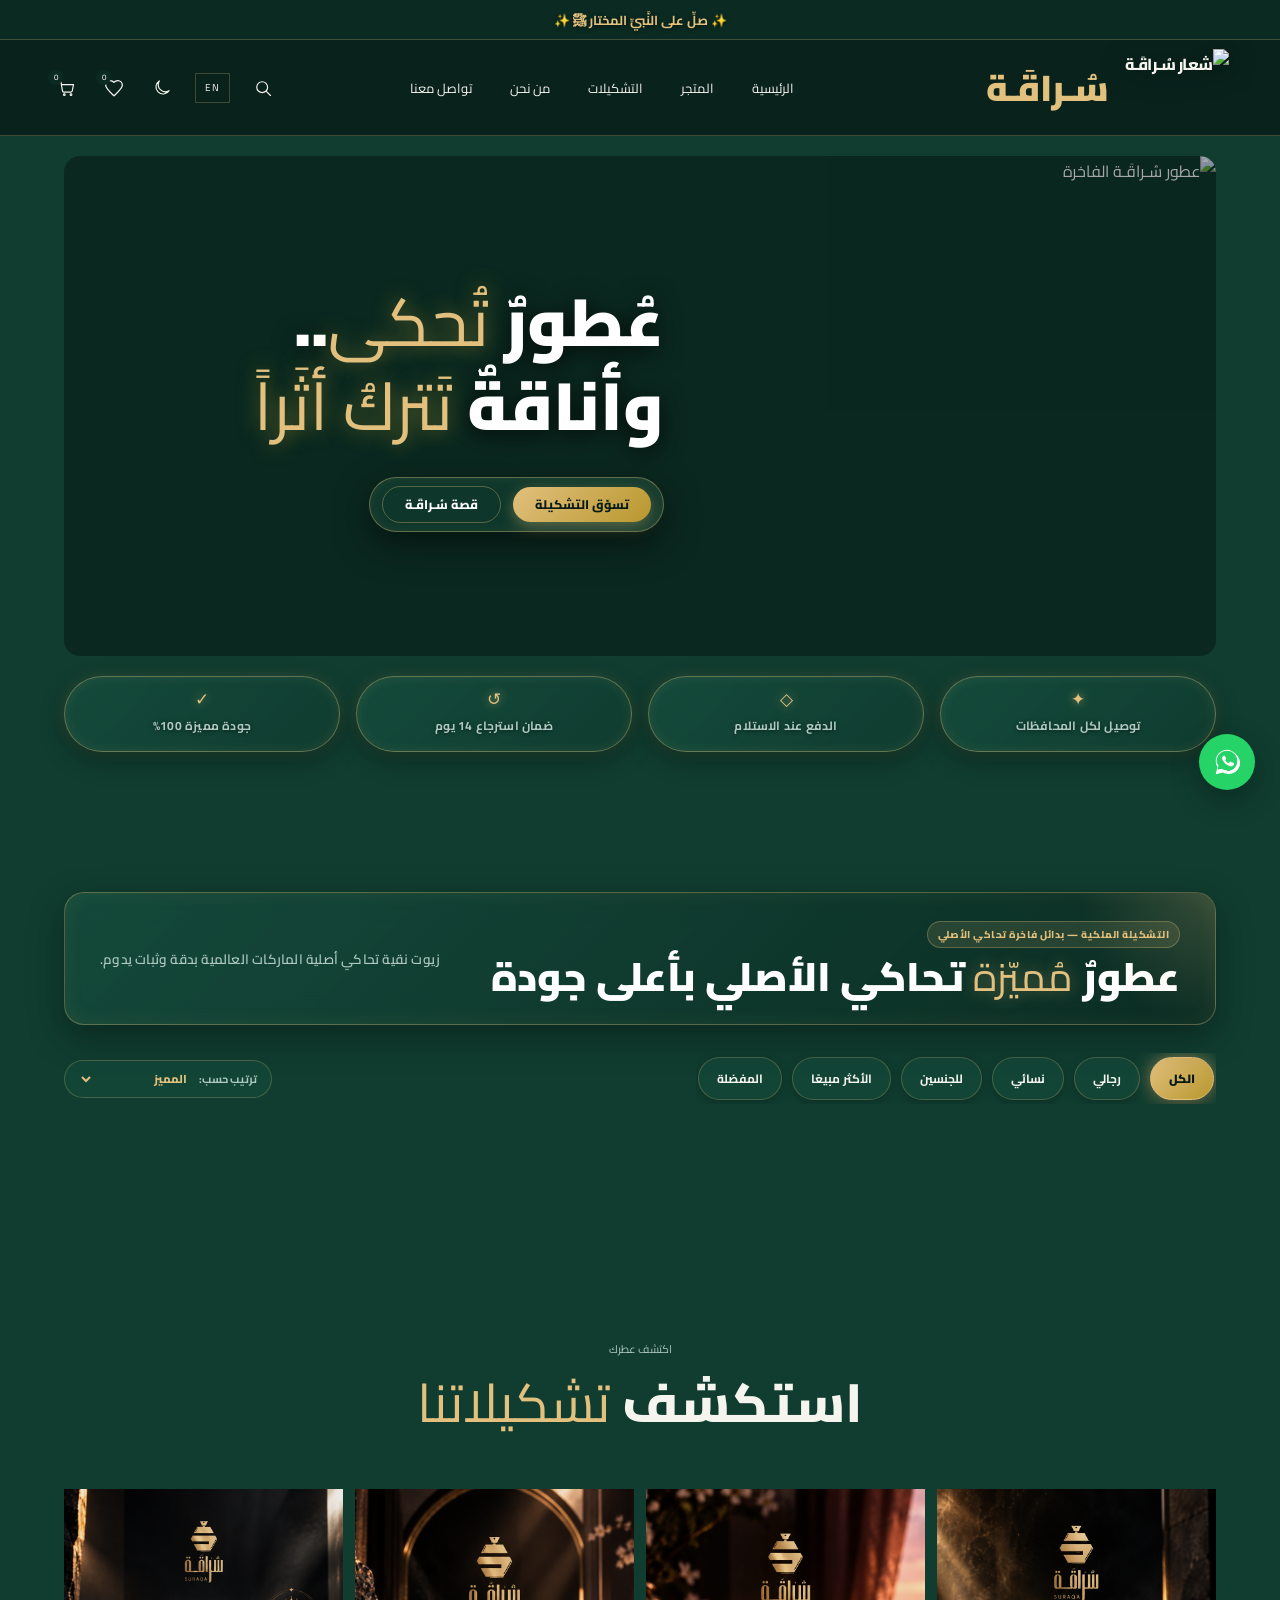
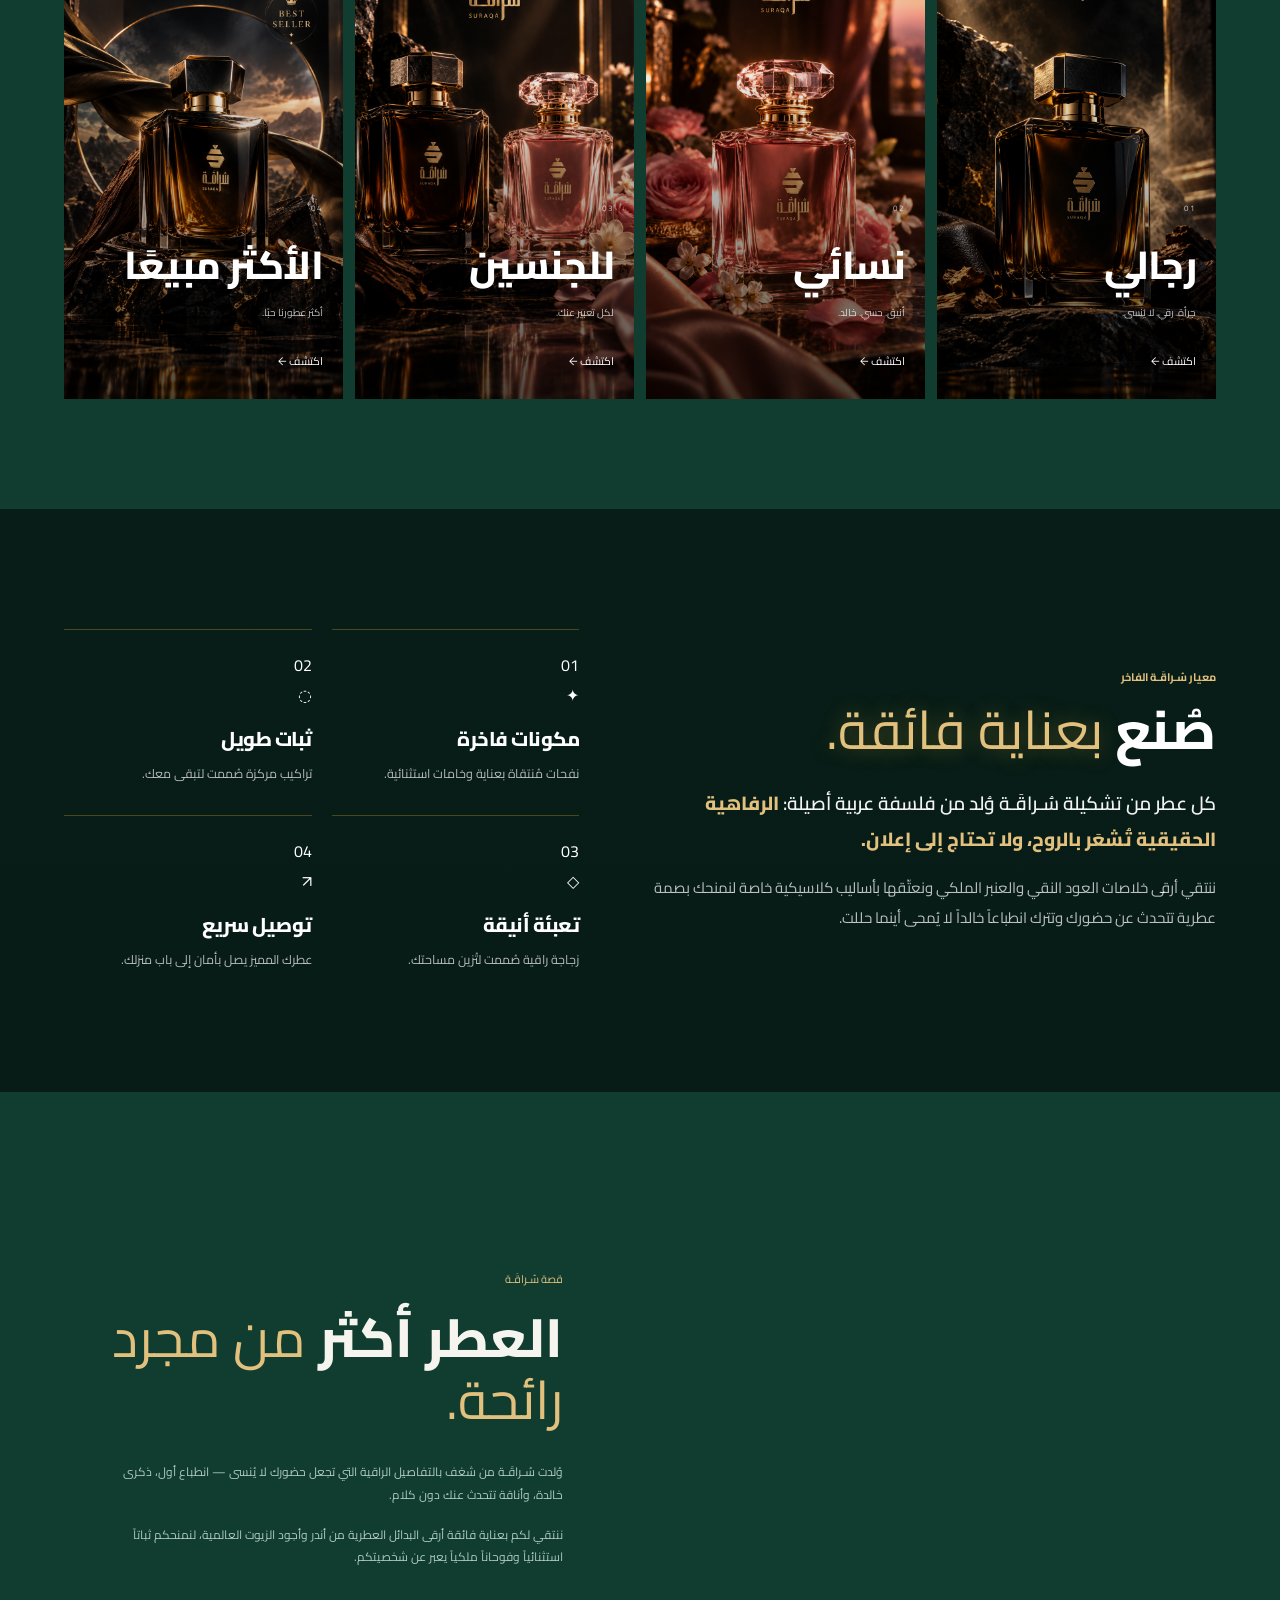
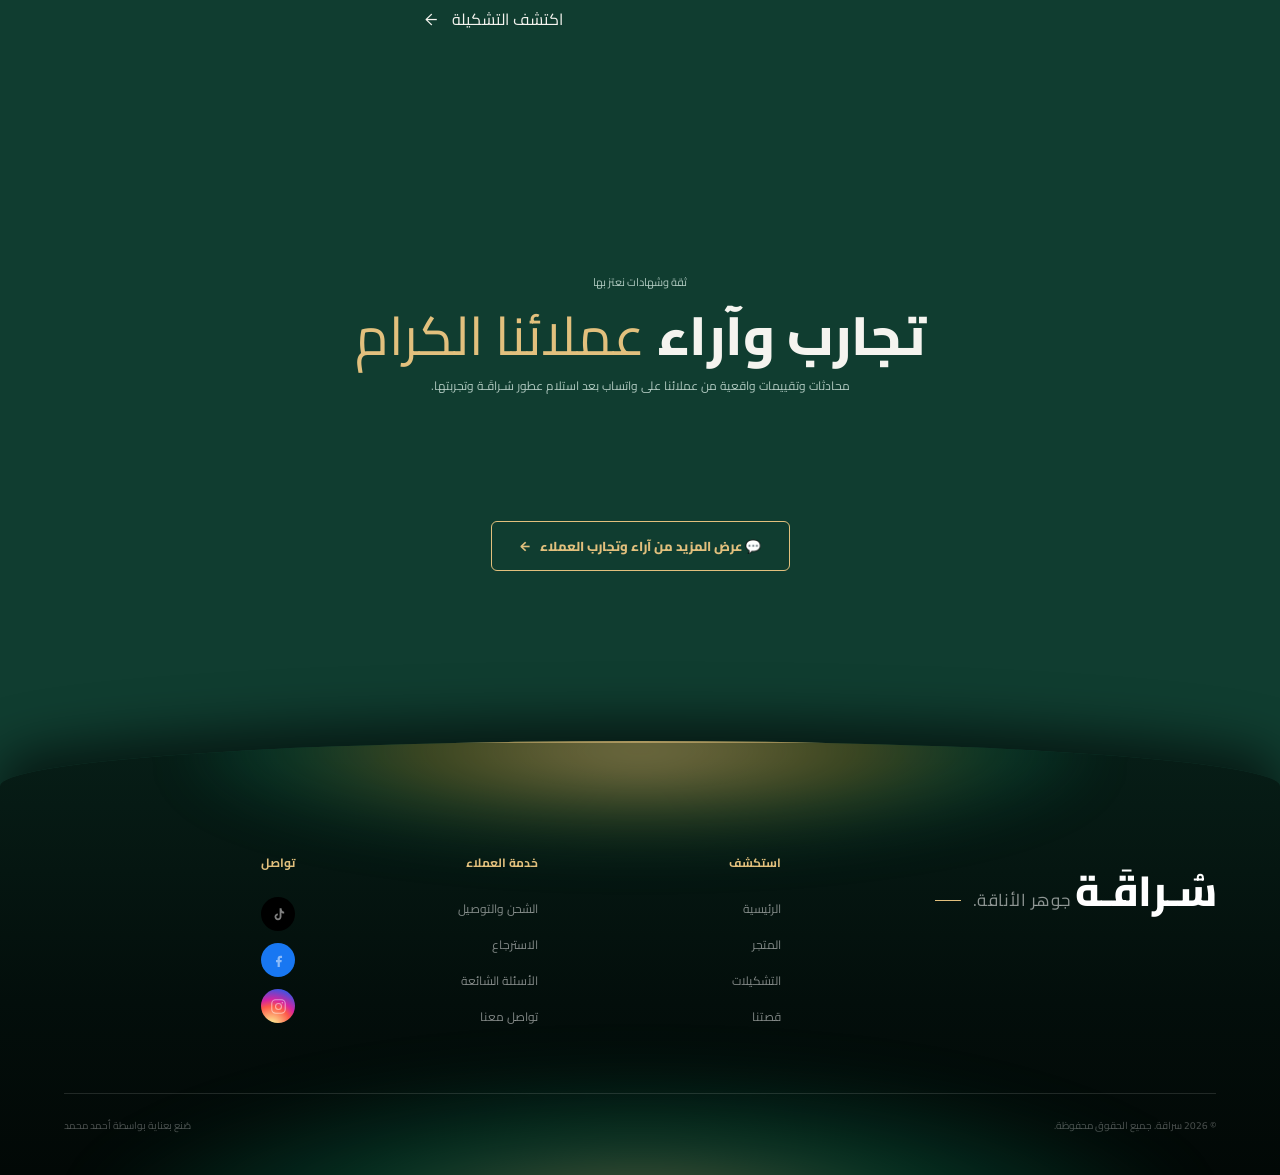
==== commit fffc2185: "Update index.html" ====
--- a/index.html
+++ b/index.html
@@ -166,15 +166,15 @@
 <!-- فريم هيدر قسم العطور المميزة الفاخر -->
       <div class="shop-custom-frame">
         <div class="shop-frame-inner">
-          <div class="shop-title-side">
-            <span class="shop-frame-badge" data-ar="التشكيلة الملكية" data-en="ROYAL COLLECTION">التشكيلة الملكية</span>
-            <h2 class="shop-frame-heading" data-ar-html="عطورٌ <em>مُميّزة</em>" data-en-html="Signature <em>Fragrances</em>">
-              عطورٌ <em>مُميّزة</em>
-            </h2>
-          </div>
-          <p class="shop-frame-desc" data-ar="عطور تُحكى… وأناقة تَتركُ أثراً." data-en="Distinctive compositions crafted to leave an unforgettable impression.">
-            عطور تُحكى… وأناقة تَتركُ أثراً.
-          </p>
+<div class="shop-title-side">
+  <span class="shop-frame-badge" data-ar="التشكيلة الملكية — بدائل فاخرة تحاكي الأصلي" data-en="ROYAL COLLECTION — Signature Alternatives">التشكيلة الملكية — بدائل فاخرة تحاكي الأصلي</span>
+  <h2 class="shop-frame-heading" data-ar-html="عطورٌ <em>مُميّزة</em> <span class='sub-heading-tag'>تحاكي الأصلي بأعلى جودة</span>" data-en-html="Signature <em>Fragrances</em> <span class='sub-heading-tag'>Crafted Like Originals</span>">
+    عطورٌ <em>مُميّزة</em> <span class="sub-heading-tag">تحاكي الأصلي بأعلى جودة</span>
+  </h2>
+</div>
+<p class="shop-frame-desc" data-ar="زيوت نقية تحاكي أصلية الماركات العالمية بدقة وثبات يدوم." data-en="Exceptional compositions crafted to match world-class originals with enduring longevity.">
+  زيوت نقية  تحاكي أصلية الماركات العالمية بدقة وثبات يدوم.
+</p>
         </div>
       </div>
 
@@ -210,7 +210,18 @@
           <button id="clearSearch" aria-label="مسح البحث" data-ar-aria="مسح البحث" data-en-aria="Clear search">&times;</button>
         </div>
       </div>
-
+<!-- تنبيه العطور النسائية الفاخر في المتجر -->
+<div class="women-notice-box" id="womenNoticeBanner" style="display: none;">
+  <div class="women-notice-glow"></div>
+  <div class="women-notice-header">
+    <span class="women-notice-icon">🌸</span>
+    <h4>ملاحظة هامة جداً لعميلاتنا الغاليات</h4>
+    <span class="women-notice-icon">✨</span>
+  </div>
+  <p class="women-notice-text">
+    <strong>تنويه لطيف:</strong> عطور سُـراقَـة النسائية صُمّمت ونُسجت خاماتها الفاخرة للاستخدام الشخصي والتألق المنزلي الخاص؛ ونحن نُخلي مسؤوليتنا الكاملة عن وقت ومكان استخدامها خارج المنزل، ولا نتحمل وزر أو مسؤولية استخدامها بما يخالف الضوابط الشرعية أو الأعراف السليمة. طبتِ وطاب أثركِ دوماً.
+  </p>
+</div>
       <div class="products-grid" id="productsGrid"></div>
 
 <div class="no-products" id="noProducts">
@@ -580,7 +591,16 @@
 
 
           <p class="pfp-description" id="pfpDesc">وصف العطر ونوتاته العطرية الفاخرة...</p>
-
+<!-- تنبيه العطور النسائية داخل صفحة العطر -->
+<div class="women-notice-box pfp-women-notice" id="pfpWomenNotice" style="display: none;">
+  <div class="women-notice-header">
+    <span class="women-notice-icon">🌸</span>
+    <h4>ملاحظة هامة لعميلاتنا الكريمات</h4>
+  </div>
+  <p class="women-notice-text">
+    عطور سُـراقَـة مُعدّة للاستخدام الشخصي، ونُخلي مسؤولية اختيار وقت ومكان استخدامها خارج المنزل على عاتق العميلة، ولا نتحمل مسؤولية استخدامها بما يخالف الضوابط الشرعية أو الأعراف المتبعة.
+  </p>
+</div>
           <div class="pfp-notes-tags" id="pfpNotes">
             <!-- النوتات العطرية -->
           </div>
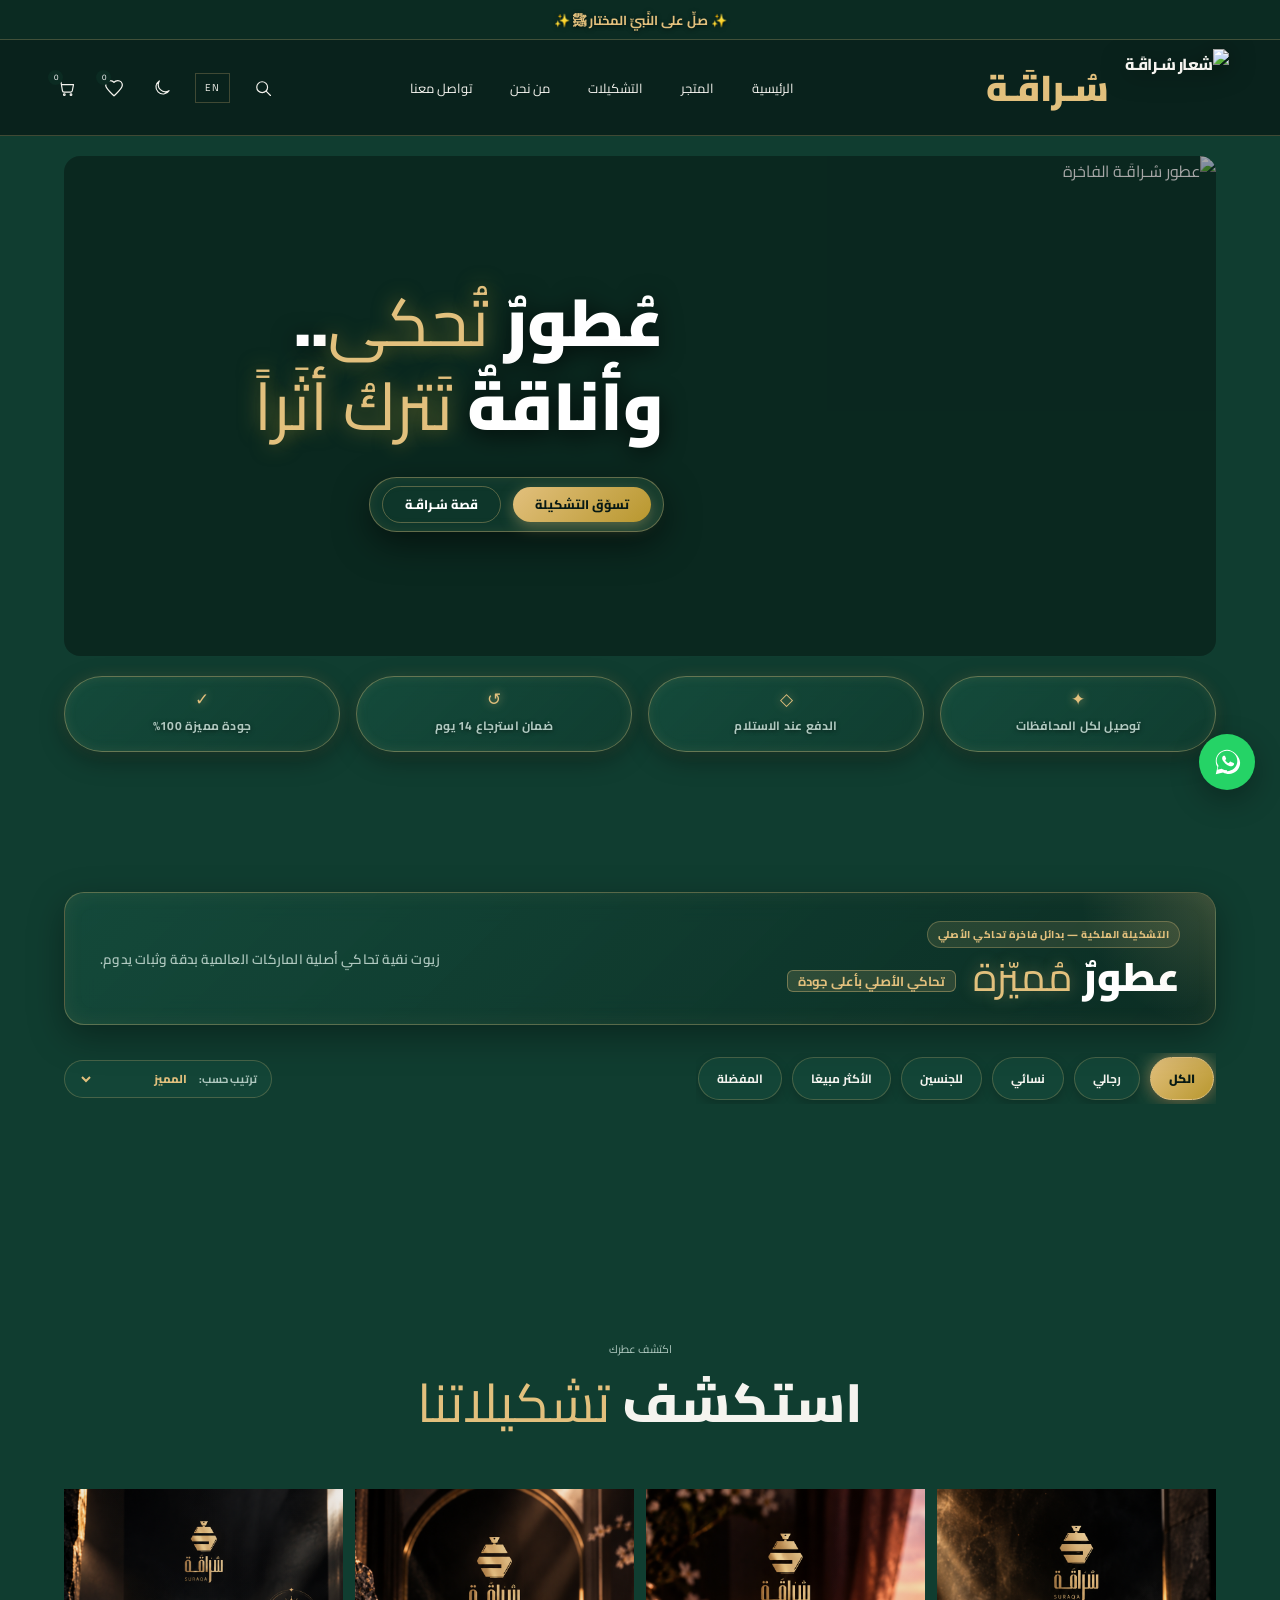
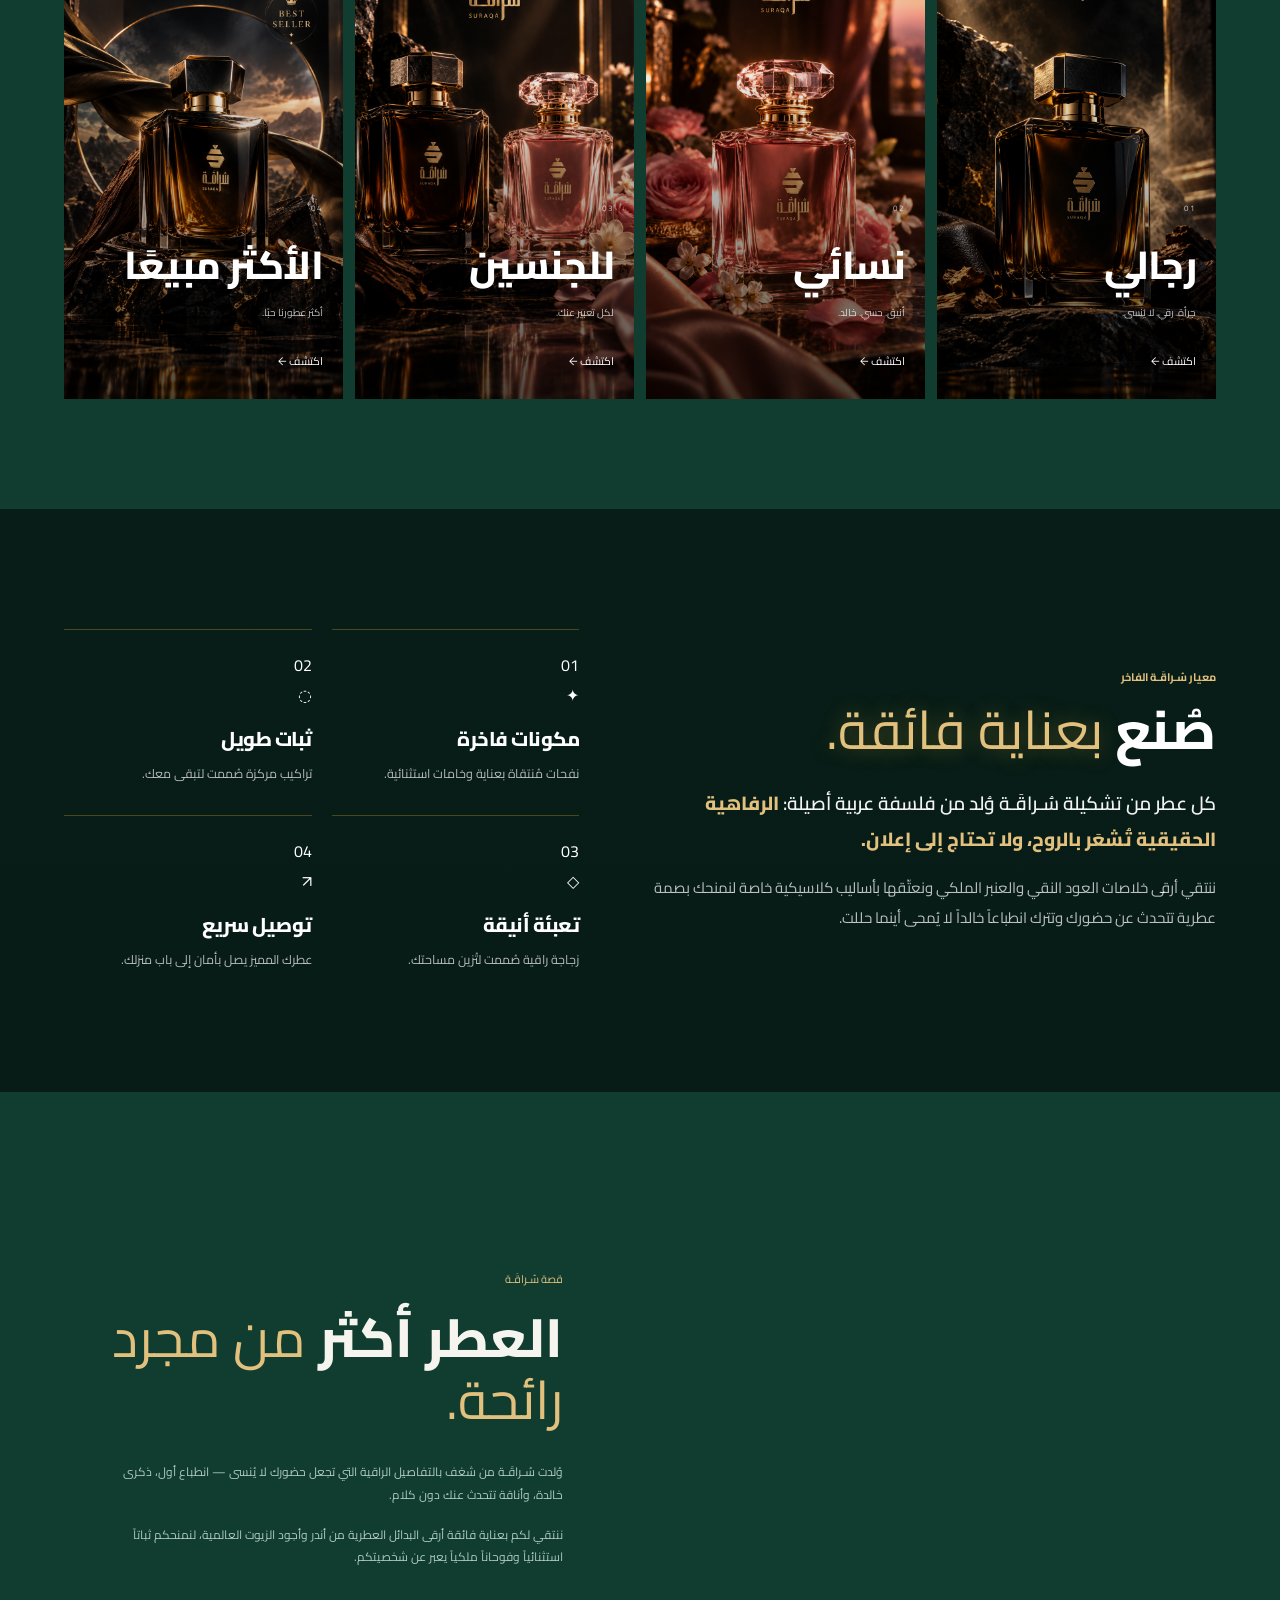
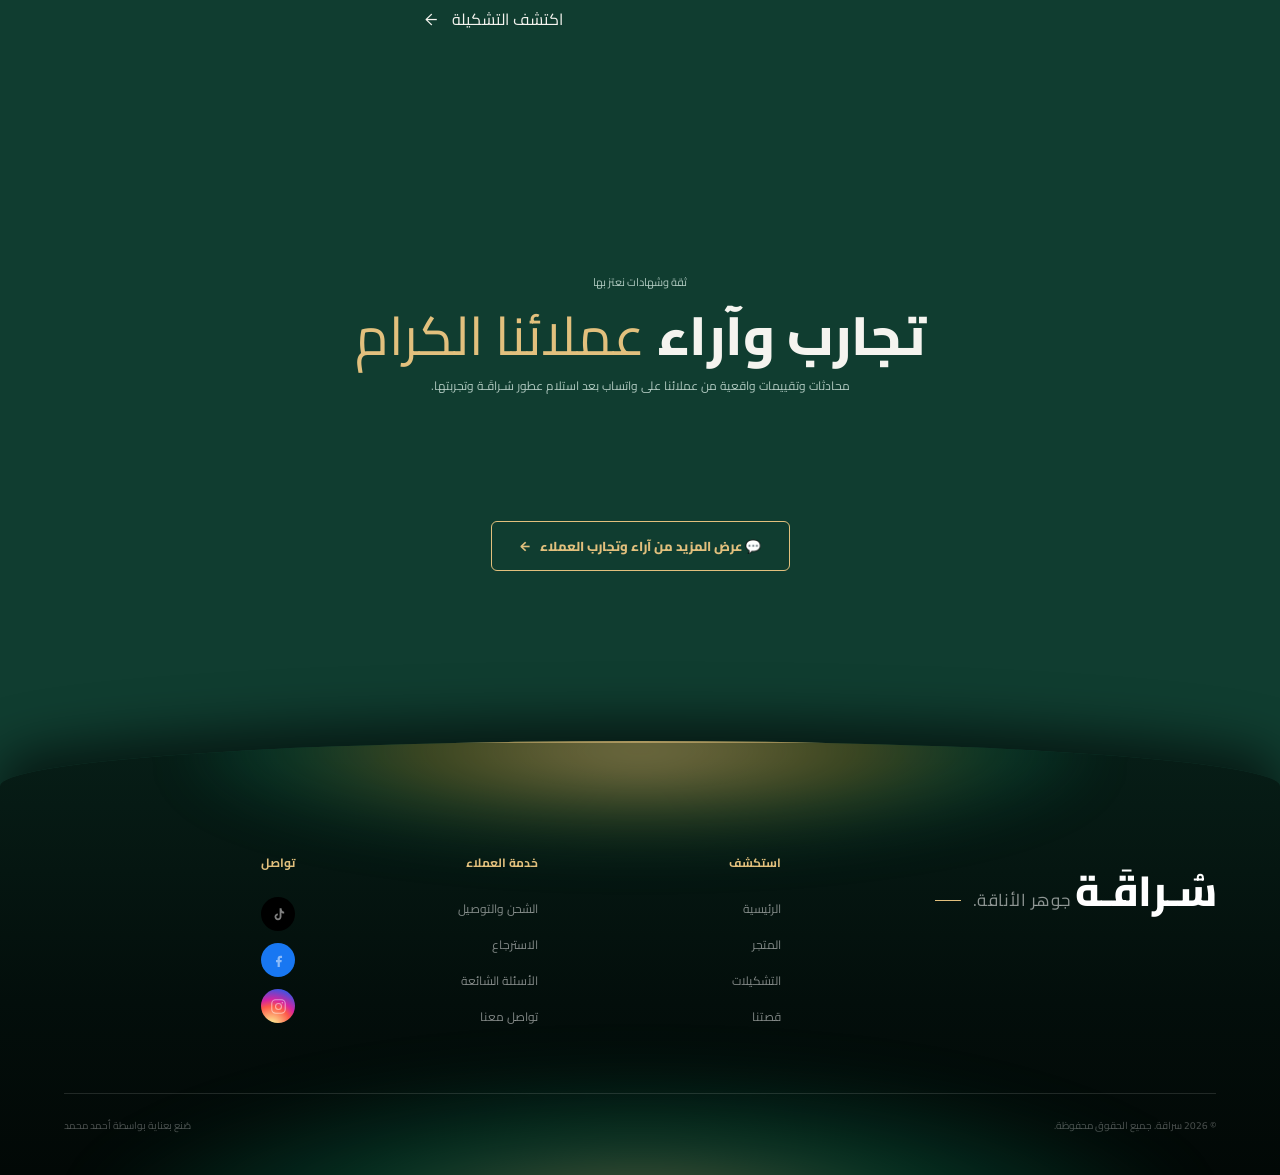
==== commit b752ebbc: "Update index.html" ====
--- a/index.html
+++ b/index.html
@@ -591,7 +591,16 @@
 
 
           <p class="pfp-description" id="pfpDesc">وصف العطر ونوتاته العطرية الفاخرة...</p>
-<!-- تنبيه العطور النسائية داخل صفحة العطر -->
+<!-- صندوق هدية التستر المجاني 5 مل -->
+<div class="free-tester-badge-box">
+  <span class="tester-gift-icon">🎁</span>
+  <div class="tester-gift-info">
+    <strong>هدية استثنائية من سُـراقَـة:</strong>
+    <p>مع كل زجاجة عطر، تحصلين/تحصل على <strong>تستر 5 مل مجانًا</strong> من عطر آخر لتجربة رائحة جديدة واكتشاف اختيارك القادم.</p>
+  </div>
+</div>
+          
+          <!-- تنبيه العطور النسائية داخل صفحة العطر -->
 <div class="women-notice-box pfp-women-notice" id="pfpWomenNotice" style="display: none;">
   <div class="women-notice-header">
     <span class="women-notice-icon">🌸</span>
--- a/style.css
+++ b/style.css
@@ -5997,3 +5997,145 @@
   padding: 14px 18px;
   max-height: 400px;
 }
+/* شارة "تحاكي الأصلي" بجانب العنوان الرئيسي */
+.sub-heading-tag {
+  display: inline-block;
+  font-size: 13px !important;
+  font-weight: 700 !important;
+  background: rgba(226, 192, 125, 0.15);
+  color: var(--gold, #e2c07d);
+  border: 1px solid rgba(226, 192, 125, 0.4);
+  padding: 3px 10px;
+  border-radius: 6px;
+  margin-right: 8px;
+  vertical-align: middle;
+}
+
+/* =========================================================
+   صندوق تنبيه العطور النسائية الملكي (زمردي + ذهب مشع نابض)
+   ========================================================= */
+.women-notice-box {
+  position: relative;
+  /* نفس تدريجة الفريم العلوي للمتجر */
+  background: linear-gradient(135deg, rgba(22, 79, 63, 0.85), rgba(11, 43, 34, 0.95));
+  border: 1.5px solid var(--gold, #e2c07d);
+  border-radius: 18px;
+  padding: 22px 28px;
+  margin: 10px auto 30px auto;
+  max-width: 950px;
+  text-align: center;
+  backdrop-filter: blur(14px);
+  -webkit-backdrop-filter: blur(14px);
+  overflow: hidden;
+  /* توهج وإشعاع ذهبي زمردي مستمر */
+  box-shadow: 0 12px 35px rgba(0, 0, 0, 0.5),
+              0 0 25px rgba(226, 192, 125, 0.25),
+              inset 0 0 20px rgba(226, 192, 125, 0.1);
+  animation: noticeSlideIn 0.4s cubic-bezier(0.22, 1, 0.36, 1),
+             emeraldGoldPulse 3.5s ease-in-out infinite alternate;
+}
+
+/* حركة نبض النور الذهبي الزمردي المتوهج */
+@keyframes emeraldGoldPulse {
+  0% {
+    border-color: rgba(226, 192, 125, 0.5);
+    box-shadow: 0 10px 30px rgba(0, 0, 0, 0.4),
+                0 0 15px rgba(226, 192, 125, 0.2),
+                inset 0 0 12px rgba(226, 192, 125, 0.08);
+  }
+  100% {
+    border-color: rgba(226, 192, 125, 0.95);
+    box-shadow: 0 15px 40px rgba(0, 0, 0, 0.6),
+                0 0 35px rgba(226, 192, 125, 0.45),
+                0 0 15px rgba(16, 185, 129, 0.3),
+                inset 0 0 25px rgba(226, 192, 125, 0.2);
+  }
+}
+
+@keyframes noticeSlideIn {
+  from { opacity: 0; transform: translateY(-12px) scale(0.98); }
+  to { opacity: 1; transform: translateY(0) scale(1); }
+}
+
+/* هالة النور في أعلى البوكس مشعة ومتحركة */
+.women-notice-glow {
+  position: absolute;
+  top: -60px;
+  left: 50%;
+  transform: translateX(-50%);
+  width: 350px;
+  height: 110px;
+  background: radial-gradient(circle, rgba(226, 192, 125, 0.4) 0%, rgba(16, 185, 129, 0.2) 40%, transparent 75%);
+  filter: blur(18px);
+  pointer-events: none;
+  animation: glowBreathe 3.5s ease-in-out infinite alternate;
+}
+
+@keyframes glowBreathe {
+  0% { opacity: 0.4; transform: translateX(-50%) scale(0.85); }
+  100% { opacity: 0.95; transform: translateX(-50%) scale(1.15); }
+}
+
+.women-notice-header {
+  display: flex;
+  align-items: center;
+  justify-content: center;
+  gap: 10px;
+  margin-bottom: 10px;
+}
+
+.women-notice-header h4 {
+  font-family: var(--serif-ar, 'Cairo', serif) !important;
+  font-size: 17px;
+  font-weight: 900;
+  color: #ffffff;
+  letter-spacing: 0.3px;
+  margin: 0;
+  text-shadow: 0 0 15px rgba(226, 192, 125, 0.6), 0 2px 5px rgba(0,0,0,0.8);
+}
+
+.women-notice-icon {
+  font-size: 17px;
+  filter: drop-shadow(0 0 8px rgba(226, 192, 125, 0.7));
+}
+
+.women-notice-text {
+  font-size: 13.5px;
+  line-height: 1.9;
+  color: var(--text, #f5f4ef);
+  margin: 0;
+  text-shadow: 0 1px 3px rgba(0, 0, 0, 0.6);
+}
+
+.women-notice-text strong {
+  color: var(--gold, #e2c07d);
+  font-weight: 900;
+  text-shadow: 0 0 10px rgba(226, 192, 125, 0.4);
+}
+
+/* تنسيق البوكس عند ظهوره داخل صفحة تفاصيل المنتج */
+.pfp-women-notice {
+  margin: 18px 0 22px 0;
+  padding: 16px 20px;
+  max-width: 100%;
+  text-align: right;
+}
+
+.pfp-women-notice .women-notice-header {
+  justify-content: flex-start;
+}
+
+@media (max-width: 650px) {
+  .women-notice-box {
+    padding: 16px 14px;
+    border-radius: 14px;
+    margin-bottom: 22px;
+  }
+  .women-notice-header h4 {
+    font-size: 14.5px;
+  }
+  .women-notice-text {
+    font-size: 12px;
+    line-height: 1.75;
+  }
+}
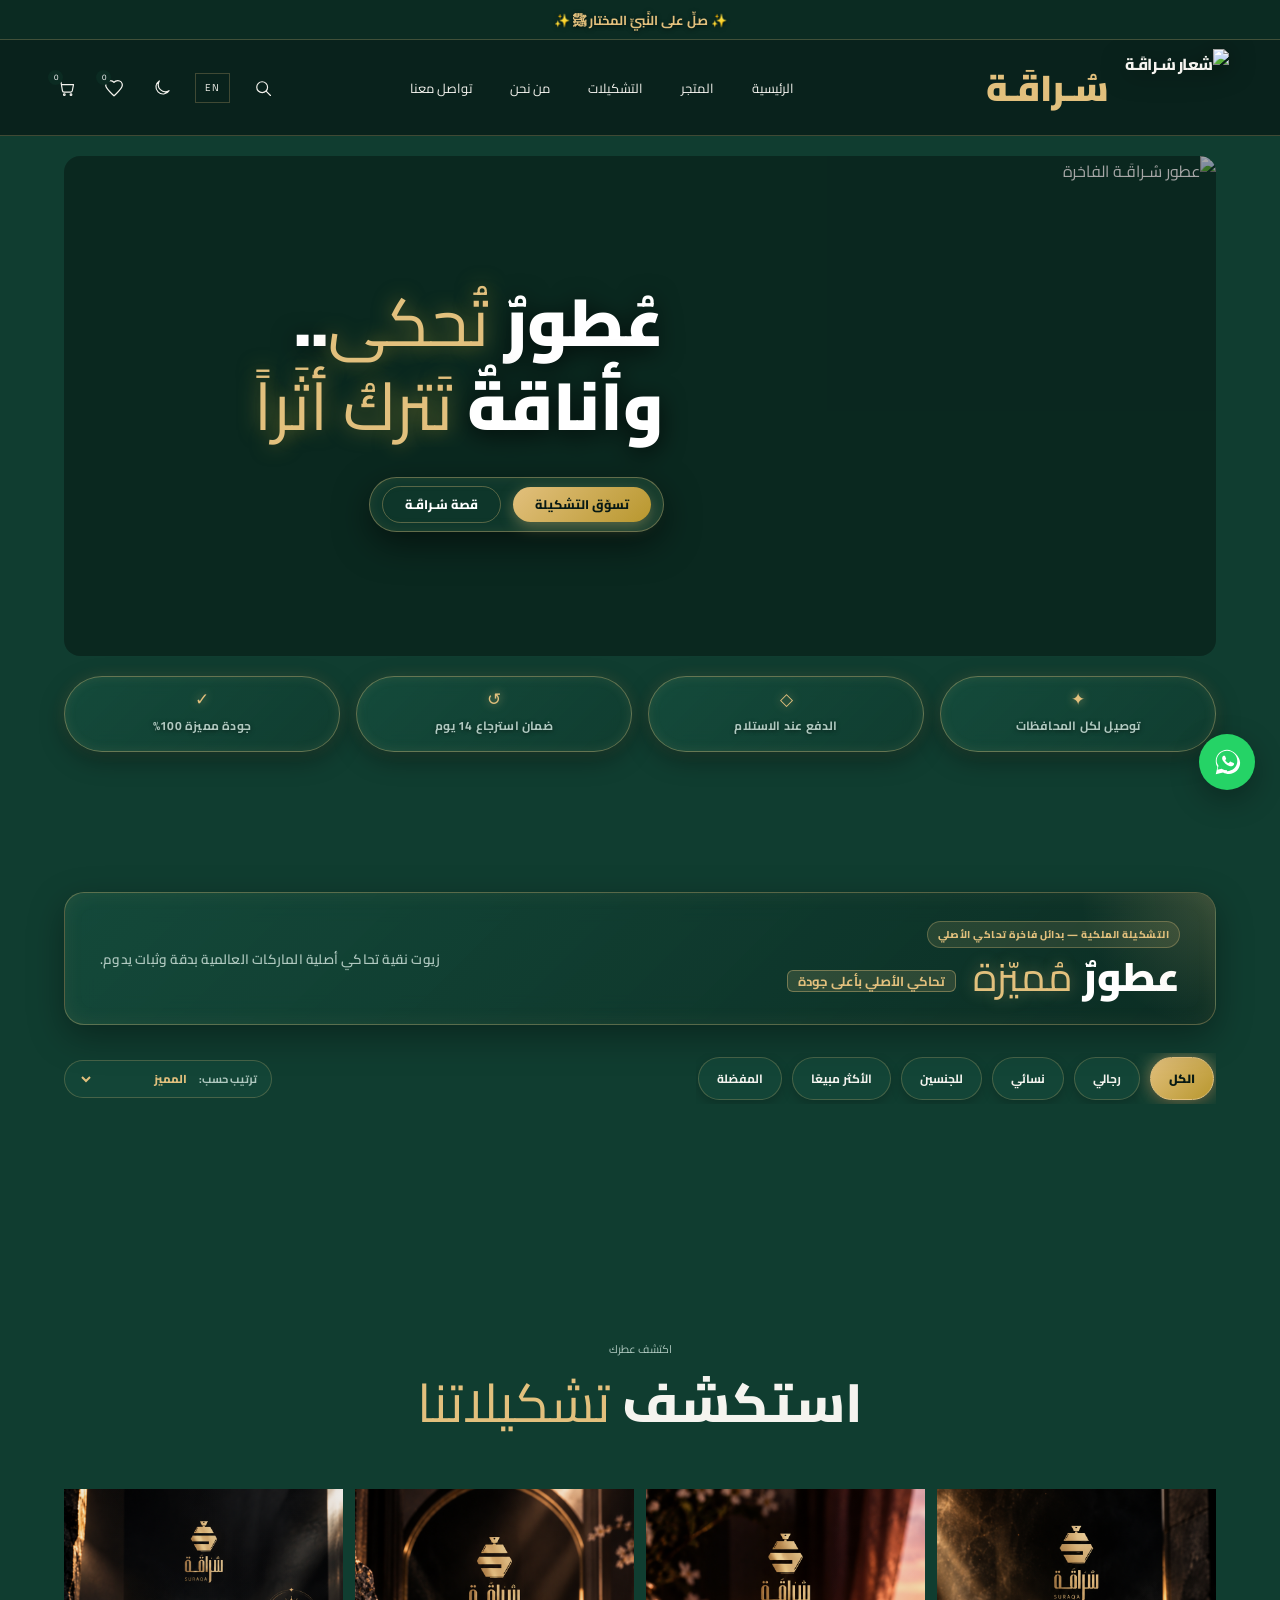
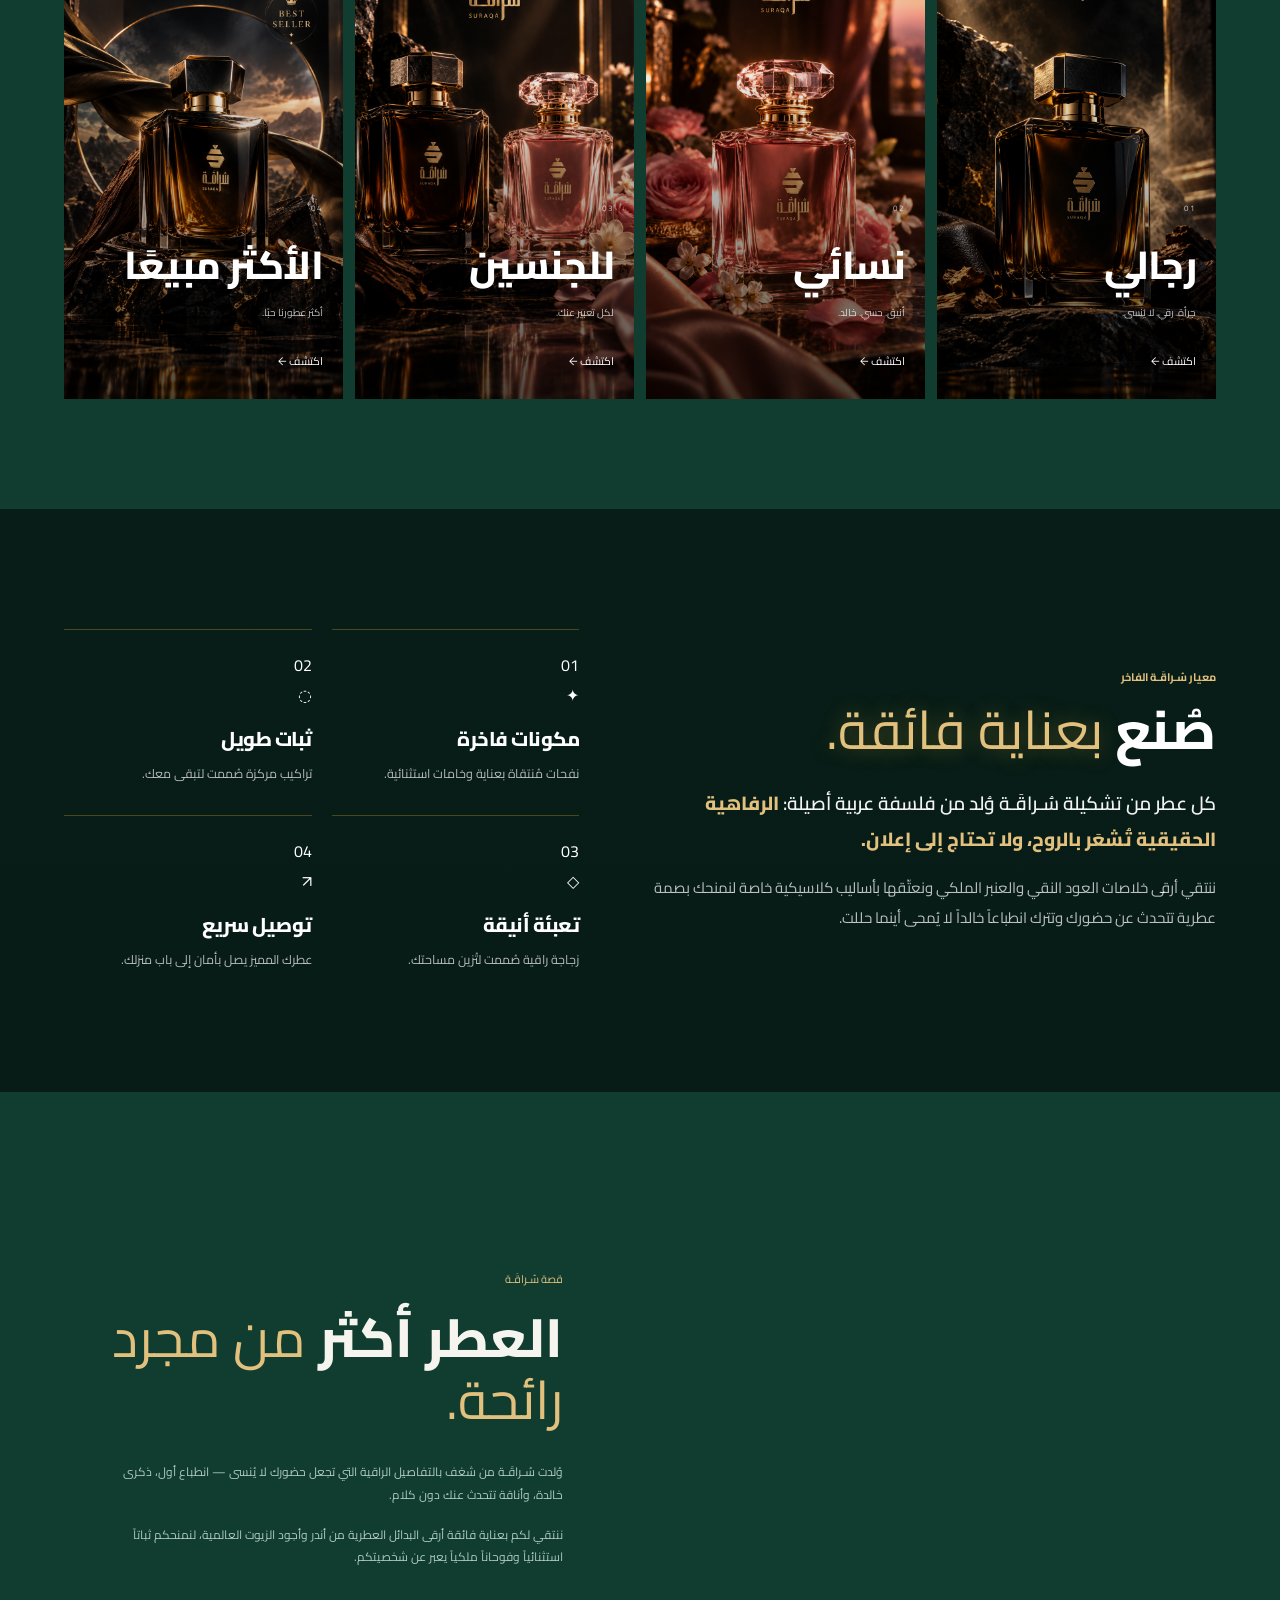
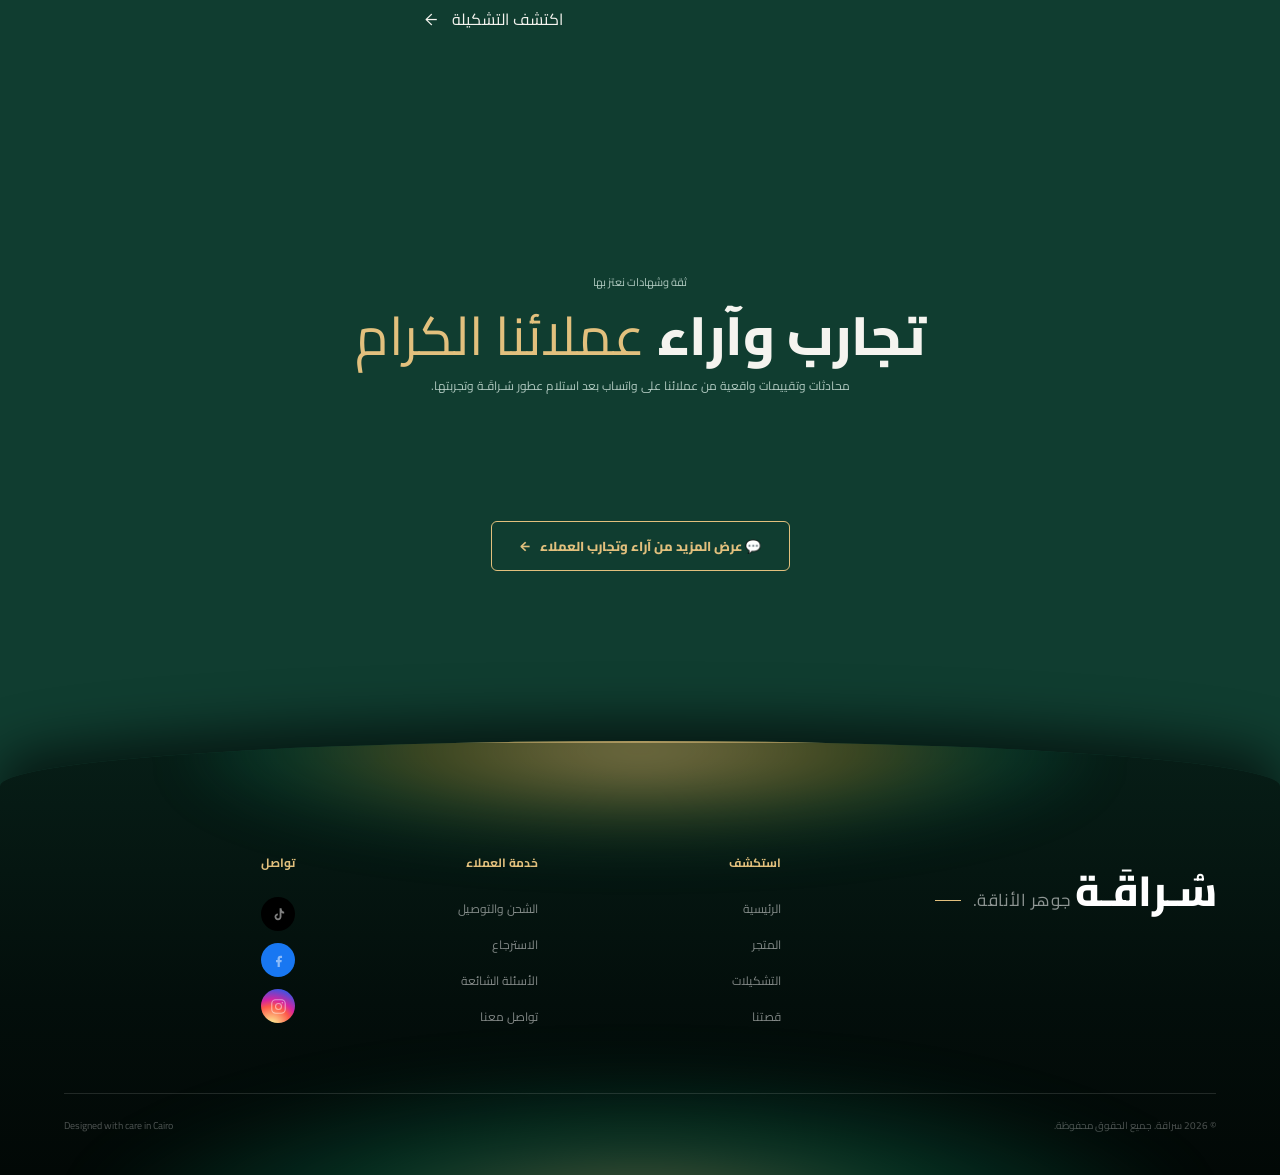
==== commit 5877c67c: "Update index.html" ====
--- a/index.html
+++ b/index.html
@@ -513,21 +513,25 @@
 
     <div class="footer-bottom">
       <span data-ar="© 2026 سُـراقَـة. جميع الحقوق محفوظة." data-en="© 2026 SURAQA. All rights reserved.">© 2026 سراقة. جميع الحقوق محفوظة.</span>
-<a href="https://wa.me/201101579399" target="_blank" rel="noopener" class="dev-credit" data-ar="صُنع بعناية بواسطة أحمد محمد" data-en="Crafted with care by Ahmed Mohamed">صُنع بعناية بواسطة أحمد محمد</a>      
+<span class="dev-credit">Designed with care in Cairo</span>
     </div>
   </footer>
 
   <!-- CART DRAWER -->
   <div class="overlay" id="overlay"></div>
 
-  <aside class="cart-drawer" id="cartDrawer" aria-label="سلة التسوق">
-    <div class="drawer-header">
-      <div>
-        <p class="eyebrow" data-ar="مختاراتك" data-en="YOUR SELECTION">مختاراتك</p>
-        <h2 data-ar="سلتك" data-en="Your Cart">سلتك</h2>
-      </div>
-      <button class="close-btn" id="closeCart" aria-label="إغلاق السلة" data-ar-aria="إغلاق السلة" data-en-aria="Close cart">&times;</button>
-    </div>
+<aside class="cart-drawer cart-full-page" id="cartDrawer" aria-label="سلة التسوق">
+  <div class="pfp-top-nav">
+    <button type="button" class="pfp-back-btn" id="closeCart">
+      <span>➔</span>
+      <span>متابعة التسوق</span>
+    </button>
+    <div class="pfp-brand-mini">
+      <img src="image/logo.png" alt="سُـراقَـة" style="height: 28px;">
+      <span>سلة المشتريات</span>
+    </div>
+  </div>
+  <div class="cart-page-content-wrapper">
 
     <div class="cart-items" id="cartItems"></div>
 
@@ -645,6 +649,10 @@
               <span>🛒</span>
               <span>أضف إلى السلة</span>
             </button>
+            <button type="button" class="pfp-buy-now-btn" id="pfpBuyNowBtn">
+  <span>⚡</span>
+  <span>شراء فوراً</span>
+</button>
           </div>
 
         </div>
@@ -677,15 +685,25 @@
 
     </div>
   </div>
-<!-- CHECKOUT MODAL -->
-  <div class="modal-backdrop" id="checkoutModalBackdrop">
-    <div class="checkout-modal-content" role="dialog" aria-modal="true">
-      <button class="modal-close" id="checkoutClose" aria-label="إغلاق">&times;</button>
-      
-      <div class="checkout-header">
-        <p class="eyebrow">بيانات الشحن والدفع</p>
-        <h2>إتمام الطلب</h2>
-      </div>
+<!-- CHECKOUT FULL PAGE -->
+<div class="checkout-full-page" id="checkoutModalBackdrop" style="display: none;">
+  <div class="pfp-top-nav">
+    <button type="button" class="pfp-back-btn" id="checkoutClose">
+      <span>➔</span>
+      <span>العودة للسلة</span>
+    </button>
+    <div class="pfp-brand-mini">
+      <img src="image/logo.png" alt="سُـراقَـة" style="height: 28px;">
+      <span>إتمام الطلب والدفع</span>
+    </div>
+  </div>
+
+  <div class="checkout-page-container">
+    <div class="checkout-header-styled">
+      <p class="eyebrow">بيانات الشحن والتوصيل الفاخر</p>
+      <h2>تأكيد طلب الشراء</h2>
+      <p style="font-size: 11px; color: var(--gold); margin-top: 4px;">✨ يتم حفظ بياناتك تلقائياً لسرعة الطلب في المرات القادمة</p>
+    </div>
 
       <form id="checkoutForm" class="checkout-form">
         <div class="form-group">
--- a/style.css
+++ b/style.css
@@ -6139,3 +6139,49 @@
     line-height: 1.75;
   }
 }
+/* صندوق هدية التستر المجاني 5 مل في صفحة العطر */
+.free-tester-badge-box {
+  background: linear-gradient(135deg, rgba(22, 79, 63, 0.75), rgba(7, 25, 20, 0.95));
+  border: 1.5px dashed var(--gold, #e2c07d);
+  border-radius: 12px;
+  padding: 14px 18px;
+  margin: 14px 0 20px 0;
+  display: flex;
+  align-items: center;
+  gap: 14px;
+  box-shadow: 0 8px 25px rgba(0, 0, 0, 0.4), inset 0 0 15px rgba(226, 192, 125, 0.08);
+  animation: testerPulse 4s infinite alternate ease-in-out;
+}
+
+@keyframes testerPulse {
+  0% { border-color: rgba(226, 192, 125, 0.4); box-shadow: 0 4px 15px rgba(0,0,0,0.3); }
+  100% { border-color: rgba(226, 192, 125, 0.9); box-shadow: 0 8px 25px rgba(226, 192, 125, 0.25); }
+}
+
+.tester-gift-icon {
+  font-size: 28px;
+  line-height: 1;
+  filter: drop-shadow(0 0 8px rgba(226, 192, 125, 0.6));
+}
+
+.tester-gift-info strong {
+  font-size: 13px;
+  color: var(--gold, #e2c07d);
+  display: block;
+  margin-bottom: 3px;
+  font-weight: 800;
+}
+
+.tester-gift-info p {
+  font-size: 12px;
+  color: #f5f4ef;
+  line-height: 1.7;
+  margin: 0;
+}
+
+.tester-gift-info p strong {
+  display: inline;
+  color: #fff;
+  text-decoration: underline;
+  text-underline-offset: 3px;
+}
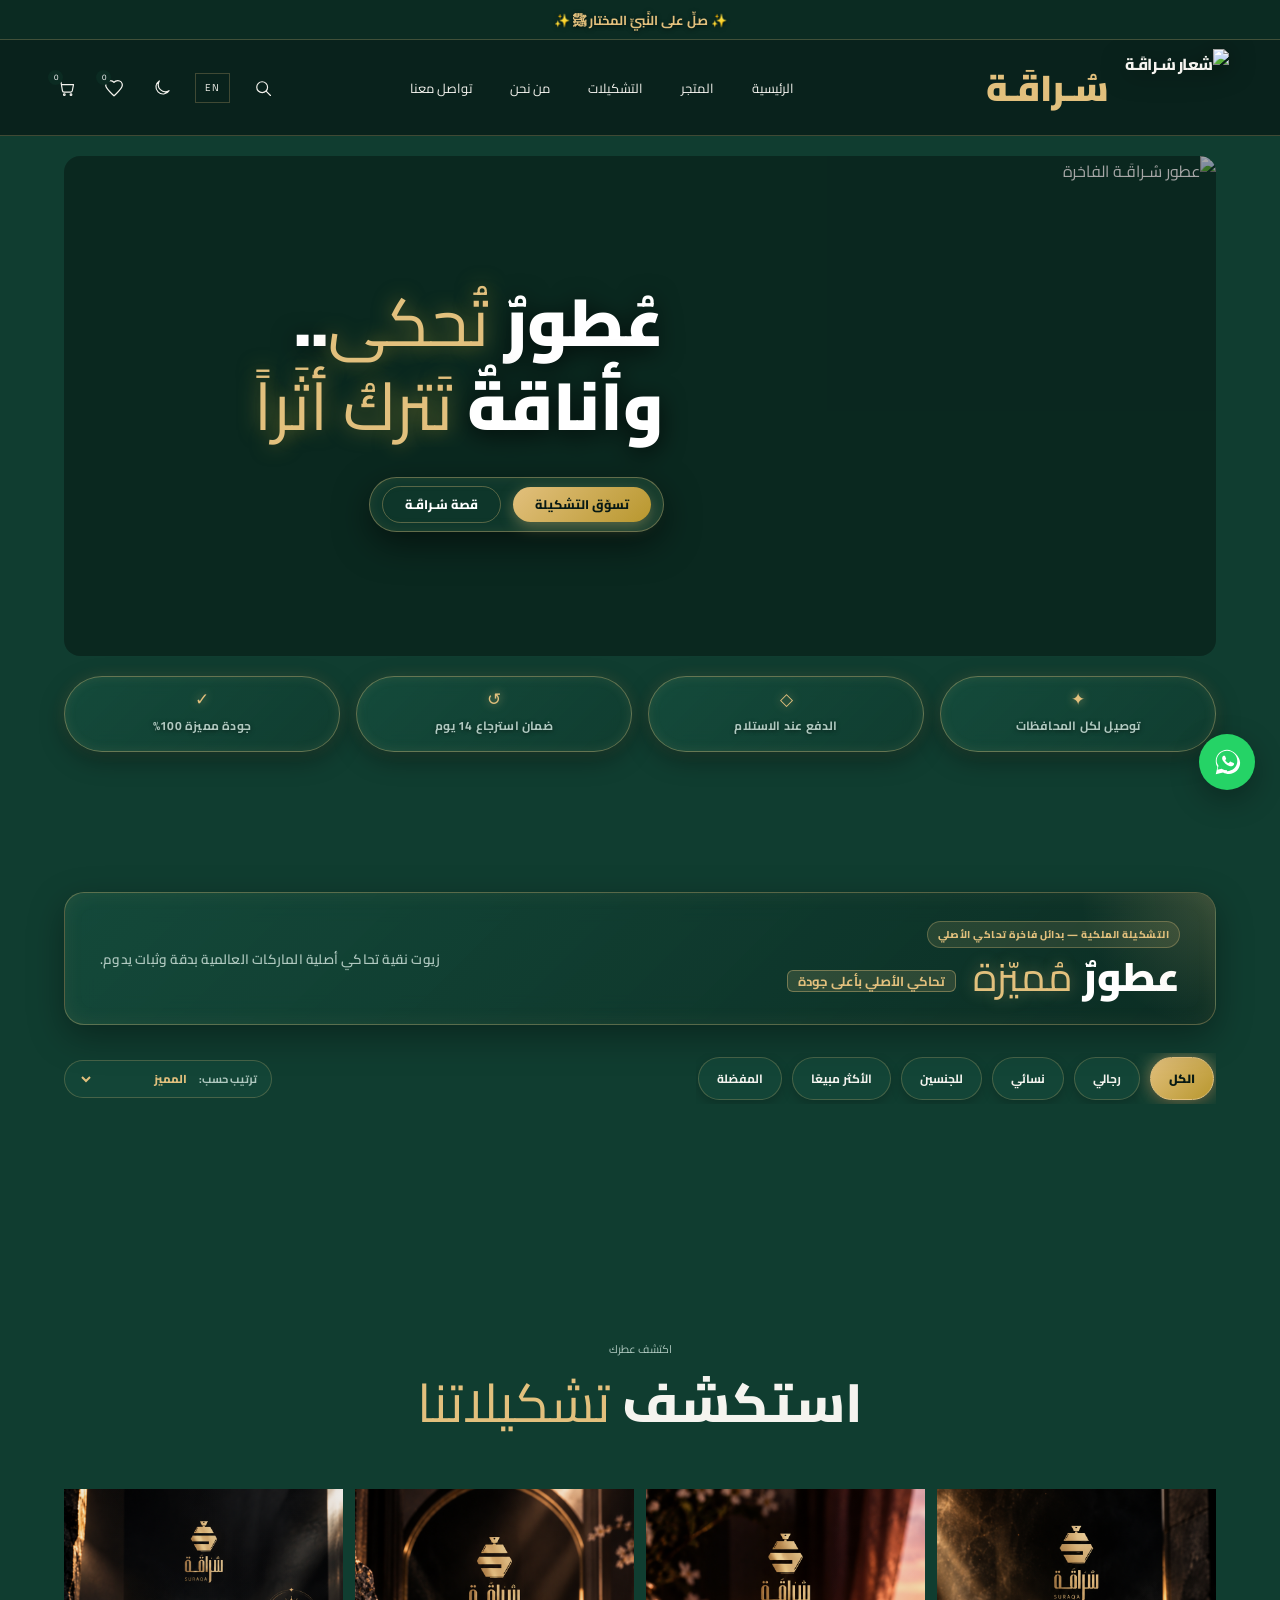
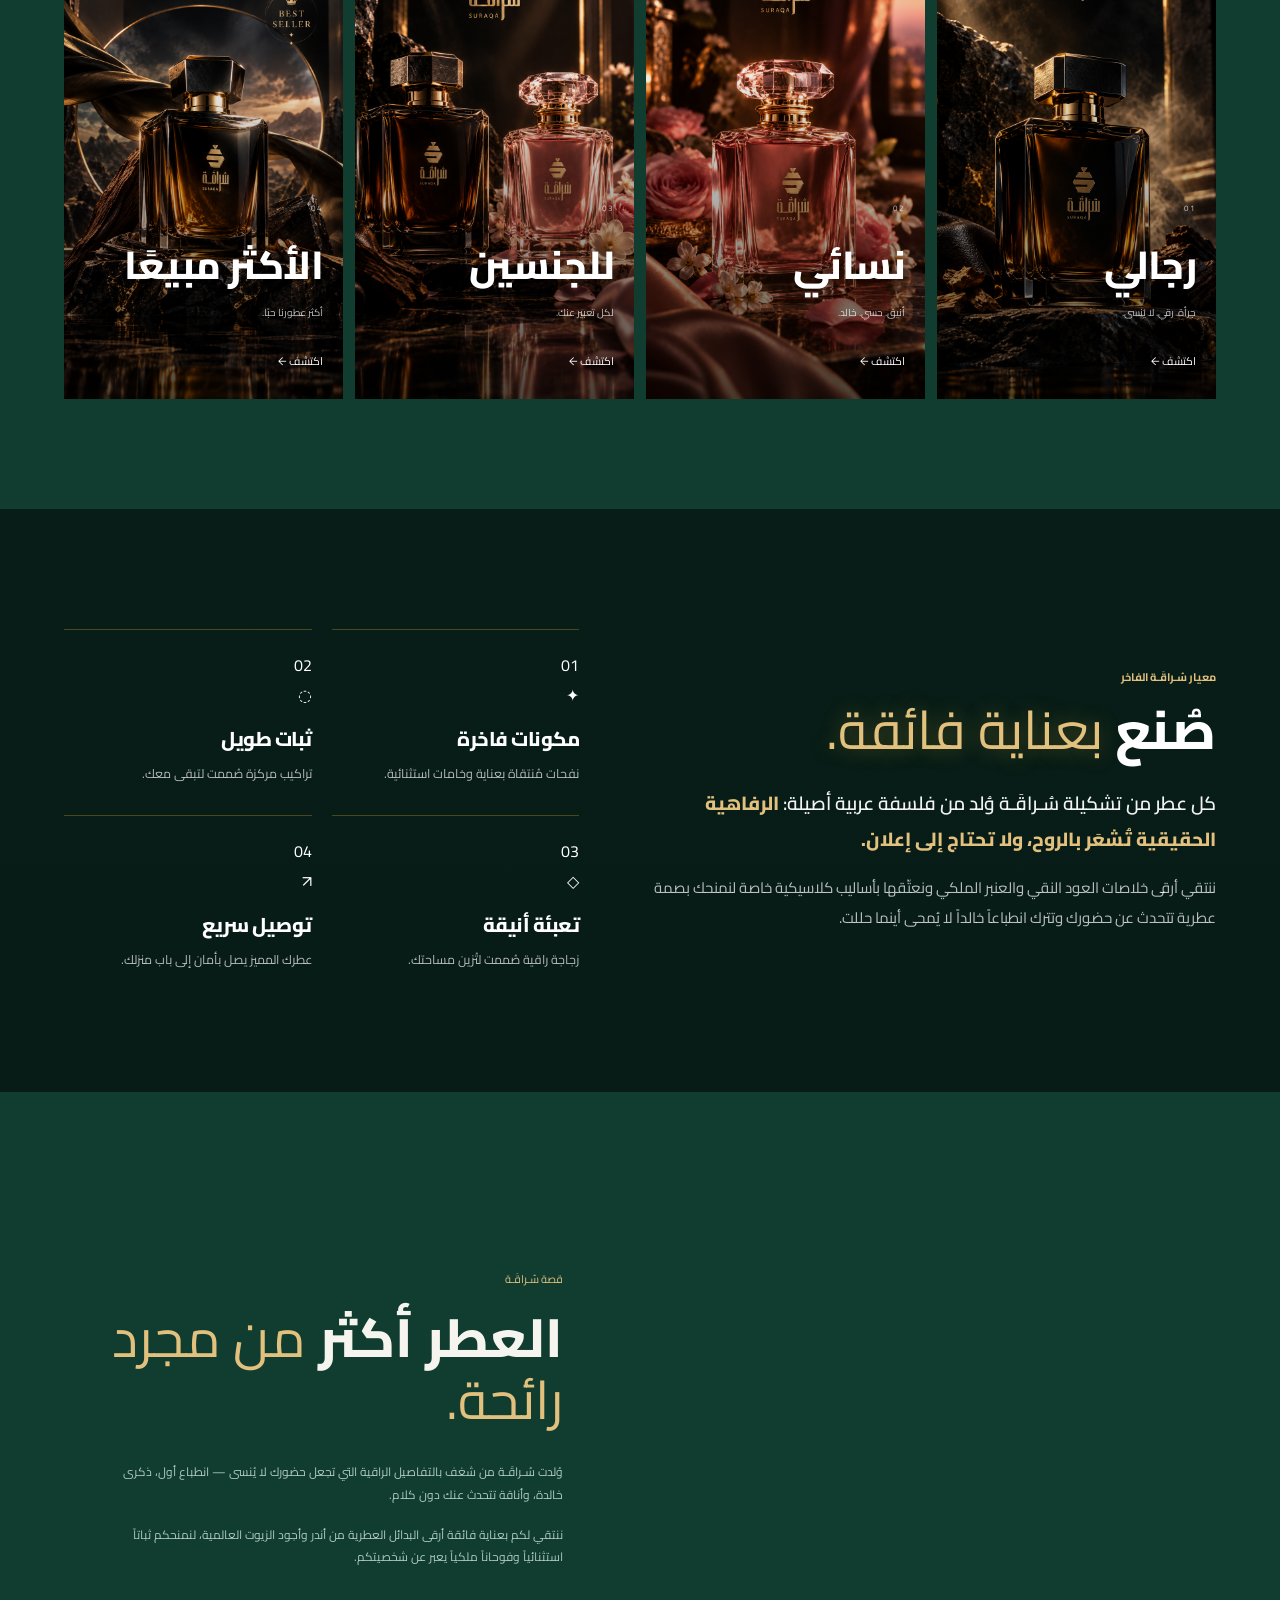
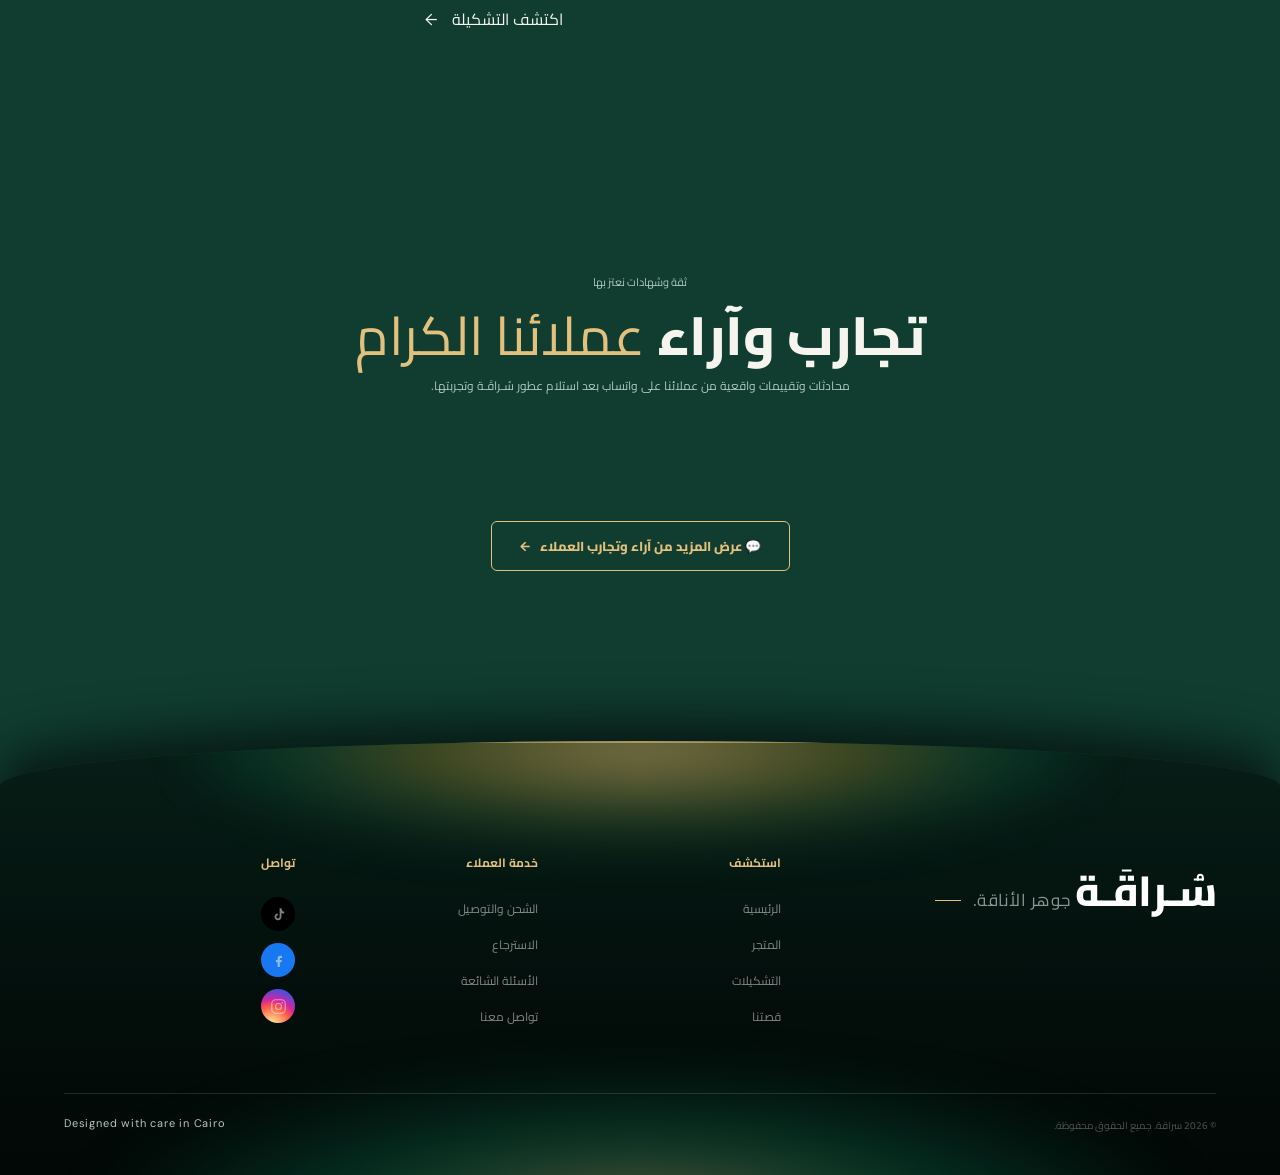
==== commit 3e67b8c6: "Update index.html" ====
--- a/index.html
+++ b/index.html
@@ -400,19 +400,52 @@
         <!-- شبكة كل الصور -->
         <div class="all-reviews-gallery" id="fullReviewsGallery"></div>
 
-        <!-- فوتر الصفحة الكاملة بحقوق التصميم وسراقة -->
-        <footer class="pfp-footer" style="margin-top: 60px;">
-          <div class="pfp-footer-inner">
-            <div class="pfp-footer-brand">
-              <span class="pfp-footer-tag">جوهر الأناقة</span>
-              <span class="pfp-footer-logo">سُـراقَـة</span>
-            </div>
-            <div class="pfp-footer-credit">
-              <span>© 2026 سُـراقَـة. جميع الحقوق محفوظة.</span>
-              <a href="https://wa.me/201101579399" target="_blank" rel="noopener" class="dev-credit">صُنع بعناية بواسطة أحمد محمد</a>
-            </div>
-          </div>
-        </footer>
+<!-- فوتر صفحة الآراء المطابق للواجهة الرئيسية -->
+<footer class="footer">
+  <div class="footer-bottom-glow"></div>
+  <div class="footer-main">
+    <div class="footer-brand">
+      <a href="#home" class="footer-logo">سُـراقَـة</a>
+      <p class="footer-tagline">جوهر الأناقة.</p>
+    </div>
+
+    <div class="footer-column">
+      <h4>استكشف</h4>
+      <a href="#home">الرئيسية</a>
+      <a href="#shop">المتجر</a>
+      <a href="#collections">التشكيلات</a>
+      <a href="#about">قصتنا</a>
+    </div>
+
+    <div class="footer-column">
+      <h4>خدمة العملاء</h4>
+      <a href="#" class="cs-page-link" data-cstab="shipping">الشحن والتوصيل</a>
+      <a href="#" class="cs-page-link" data-cstab="returns">الاسترجاع</a>
+      <a href="#" class="cs-page-link" data-cstab="faq">الأسئلة الشائعة</a>
+      <a href="#" class="cs-page-link" data-cstab="contact">تواصل معنا</a>
+    </div>
+
+    <div class="footer-column">
+      <h4>تواصل</h4>
+      <div class="socials">
+        <a class="social-tt" href="https://www.tiktok.com/@soraqa26?_r=1&_t=ZS-99b1iNo1fVs" target="_blank" rel="noopener" aria-label="TikTok">
+          <svg viewBox="0 0 24 24"><path d="M16.6 5.2c.6 1.6 1.8 2.7 3.4 3v2.5c-1.4 0-2.7-.4-3.8-1.2v5.8c0 2.7-2.2 4.8-4.9 4.8-2.7 0-4.9-2.1-4.9-4.8 0-2.6 2.1-4.7 4.7-4.8v2.6c-1.2.1-2.2 1-2.2 2.2 0 1.2 1 2.2 2.3 2.2 1.3 0 2.4-1 2.4-2.3V3.3h2.7c.1.7.2 1.3.3 1.9Z" fill="currentColor"></path></svg>
+        </a>
+        <a class="social-fb" href="https://www.facebook.com/share/1JU4s4eMgd/" target="_blank" rel="noopener" aria-label="Facebook">
+          <svg viewBox="0 0 24 24"><path d="M15 8.5h2V5.2h-2.4c-2.4 0-3.9 1.5-3.9 4v2.1H8.5v3.1h2.2V21h3.2v-6.6h2.3l.4-3.1h-2.7v-1.7c0-.8.3-1.1 1.1-1.1Z" fill="currentColor"></path></svg>
+        </a>
+        <a class="social-ig" href="https://www.instagram.com/suraqa.perfume?stkn=ZzIzOXVvZm9sNXlm" target="_blank" rel="noopener" aria-label="Instagram">
+          <svg viewBox="0 0 24 24"><rect x="2.5" y="2.5" width="19" height="19" rx="5.5"></rect><circle cx="12" cy="12" r="4.2"></circle><circle cx="17.4" cy="6.6" r="1.1" fill="currentColor"></circle></svg>
+        </a>
+      </div>
+    </div>
+  </div>
+
+  <div class="footer-bottom">
+    <span>© 2026 سراقة. جميع الحقوق محفوظة.</span>
+    <span class="dev-credit">Designed with care in Cairo</span>
+  </div>
+</footer>
       </div>
     </div>
 
--- a/style.css
+++ b/style.css
@@ -4530,10 +4530,67 @@
   font-weight: 800;
 }
 
+/* ضبط شبكة العطور المماثلة لتكون مطابقة للواجهة بالملّي */
 .pfp-related-grid {
-  display: grid;
-  grid-template-columns: repeat(4, 1fr);
-  gap: 20px;
+  display: grid !important;
+  grid-template-columns: repeat(4, 1fr) !important;
+  gap: 45px 18px !important; /* نفس أبعاد ومسافات شبكة المتجر الرئيسية */
+  max-width: 1400px;
+  margin: 0 auto;
+}
+
+/* توريث نفس خواص كروت المتجر الرئيسية بدون أي تشويه */
+.pfp-related-grid .product-card {
+  min-width: 0 !important;
+  background: rgba(18, 56, 46, 0.45) !important;
+  box-shadow: 0 12px 35px rgba(0, 0, 0, 0.55),
+              inset 0 0 0 1px rgba(212, 175, 55, 0.22) !important;
+}
+
+.pfp-related-grid .product-image-wrap {
+  height: 380px !important; /* نفس ارتفاع صورة كارت الواجهة */
+}
+
+.pfp-related-grid .product-name {
+  font-family: var(--serif-ar, 'Cairo', serif) !important;
+  font-size: 15px !important;
+  font-weight: 800 !important;
+  color: #ffffff !important;
+}
+
+.pfp-related-grid .product-description {
+  color: var(--muted, #b0c9c0) !important;
+  font-size: 13px !important;
+  line-height: 1.6 !important;
+  min-height: auto !important;
+  opacity: 0.9 !important;
+}
+
+.pfp-related-grid .product-price {
+  font-size: 14px !important;
+  font-weight: 800 !important;
+  color: var(--gold, #e2c07d) !important;
+}
+
+@media (max-width: 820px) {
+  .pfp-related-grid {
+    grid-template-columns: repeat(2, minmax(0, 1fr)) !important;
+    gap: 30px 10px !important;
+  }
+  .pfp-related-grid .product-image-wrap {
+    height: 245px !important;
+  }
+}
+
+@media (max-width: 650px) {
+  .pfp-related-grid {
+    grid-template-columns: 1fr !important;
+    max-width: 320px !important;
+    margin: 0 auto !important;
+  }
+  .pfp-related-grid .product-image-wrap {
+    height: 280px !important;
+  }
 }
 
 /* فوتر الصفحة الكاملة */
@@ -6185,3 +6242,111 @@
   text-decoration: underline;
   text-underline-offset: 3px;
 }
+/* =========================================================
+   تحويل السلة وإتمام الطلب إلى صفحات كاملة فاخرة
+   ========================================================= */
+
+/* 1. السلة كصفحة كاملة */
+.cart-full-page {
+  width: 100vw !important;
+  max-width: 100vw !important;
+  height: 100vh !important;
+  height: 100dvh !important;
+  background: var(--ivory, #103d30) !important;
+  display: flex !important;
+  flex-direction: column !important;
+  z-index: 999999 !important;
+}
+
+.cart-page-content-wrapper {
+  max-width: 900px;
+  width: 100%;
+  margin: 0 auto;
+  display: flex;
+  flex-direction: column;
+  flex: 1;
+  overflow: hidden;
+}
+
+.cart-full-page .cart-items {
+  flex: 1;
+  overflow-y: auto;
+  padding: 20px 25px;
+}
+
+.cart-full-page .cart-footer {
+  max-width: 900px;
+  width: 100%;
+  margin: 0 auto;
+  background: rgba(7, 25, 20, 0.95);
+  border-top: 1px solid var(--line);
+}
+
+/* 2. صفحة إتمام الطلب كصفحة كاملة */
+.checkout-full-page {
+  position: fixed !important;
+  inset: 0 !important;
+  z-index: 9999999 !important;
+  background: #071914 !important;
+  color: var(--text) !important;
+  overflow-y: auto !important;
+  overflow-x: hidden !important;
+  animation: pfpFadeIn 0.3s ease forwards;
+}
+
+.checkout-page-container {
+  max-width: 720px;
+  margin: 20px auto 60px auto;
+  padding: 20px;
+  background: rgba(16, 61, 48, 0.5);
+  border: 1px solid var(--line);
+  border-radius: 16px;
+  box-shadow: 0 15px 40px rgba(0, 0, 0, 0.5);
+}
+
+.checkout-header-styled {
+  text-align: center;
+  margin-bottom: 25px;
+  border-bottom: 1px solid var(--line);
+  padding-bottom: 15px;
+}
+
+.checkout-header-styled h2 {
+  font-family: var(--serif-ar, 'Cairo', serif);
+  font-size: 28px;
+  color: #fff;
+  font-weight: 800;
+}
+
+/* زر شراء فوراً */
+.pfp-buy-now-btn {
+  background: linear-gradient(135deg, #e67e22, #d35400);
+  color: #fff;
+  border: none;
+  border-radius: 6px;
+  padding: 13px;
+  font-size: 14px;
+  font-weight: 800;
+  cursor: pointer;
+  display: flex;
+  align-items: center;
+  justify-content: center;
+  gap: 8px;
+  transition: transform 0.2s, filter 0.2s;
+  box-shadow: 0 6px 20px rgba(211, 84, 0, 0.35);
+  margin-top: 8px;
+}
+
+.pfp-buy-now-btn:hover {
+  filter: brightness(1.1);
+  transform: translateY(-2px);
+}
+
+/* ضبط مظهر الحقوق */
+.dev-credit {
+  font-family: var(--sans);
+  letter-spacing: 0.8px;
+  font-size: 11px;
+  color: var(--muted);
+  text-transform: none;
+}
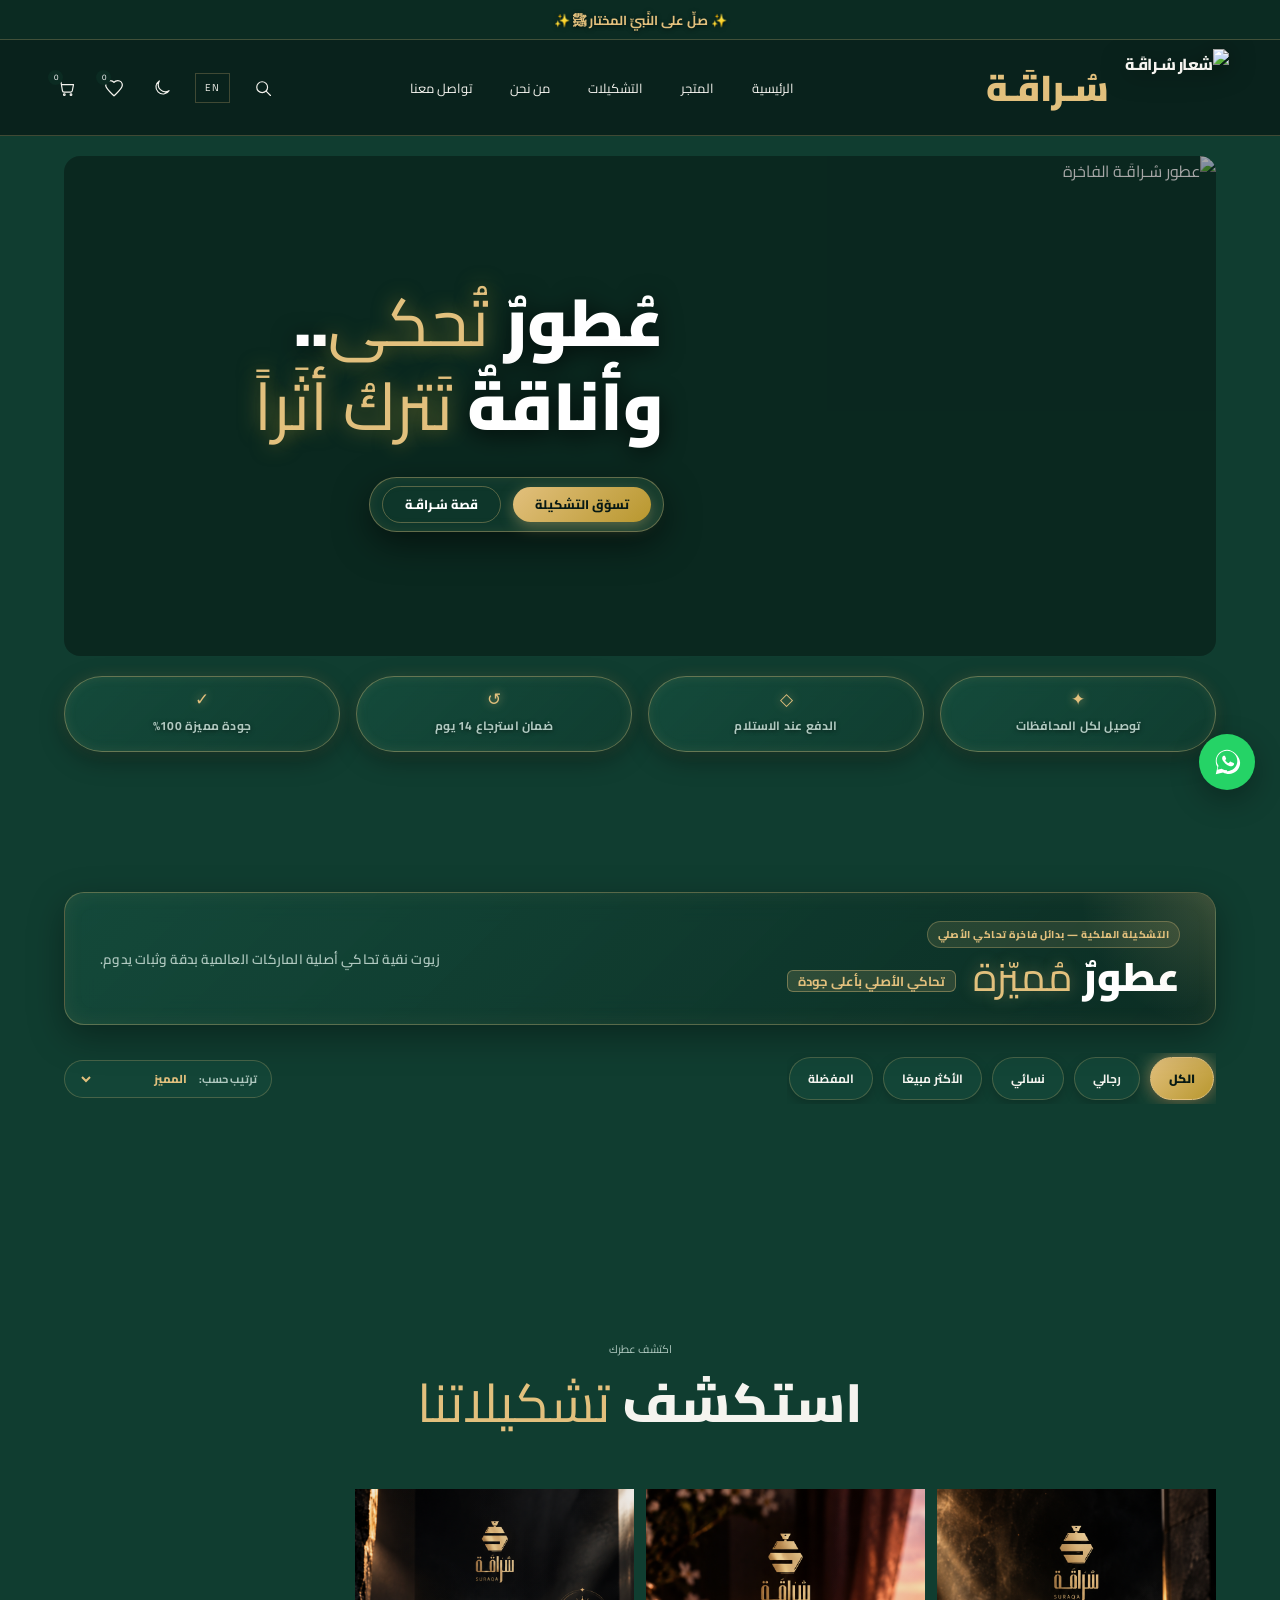
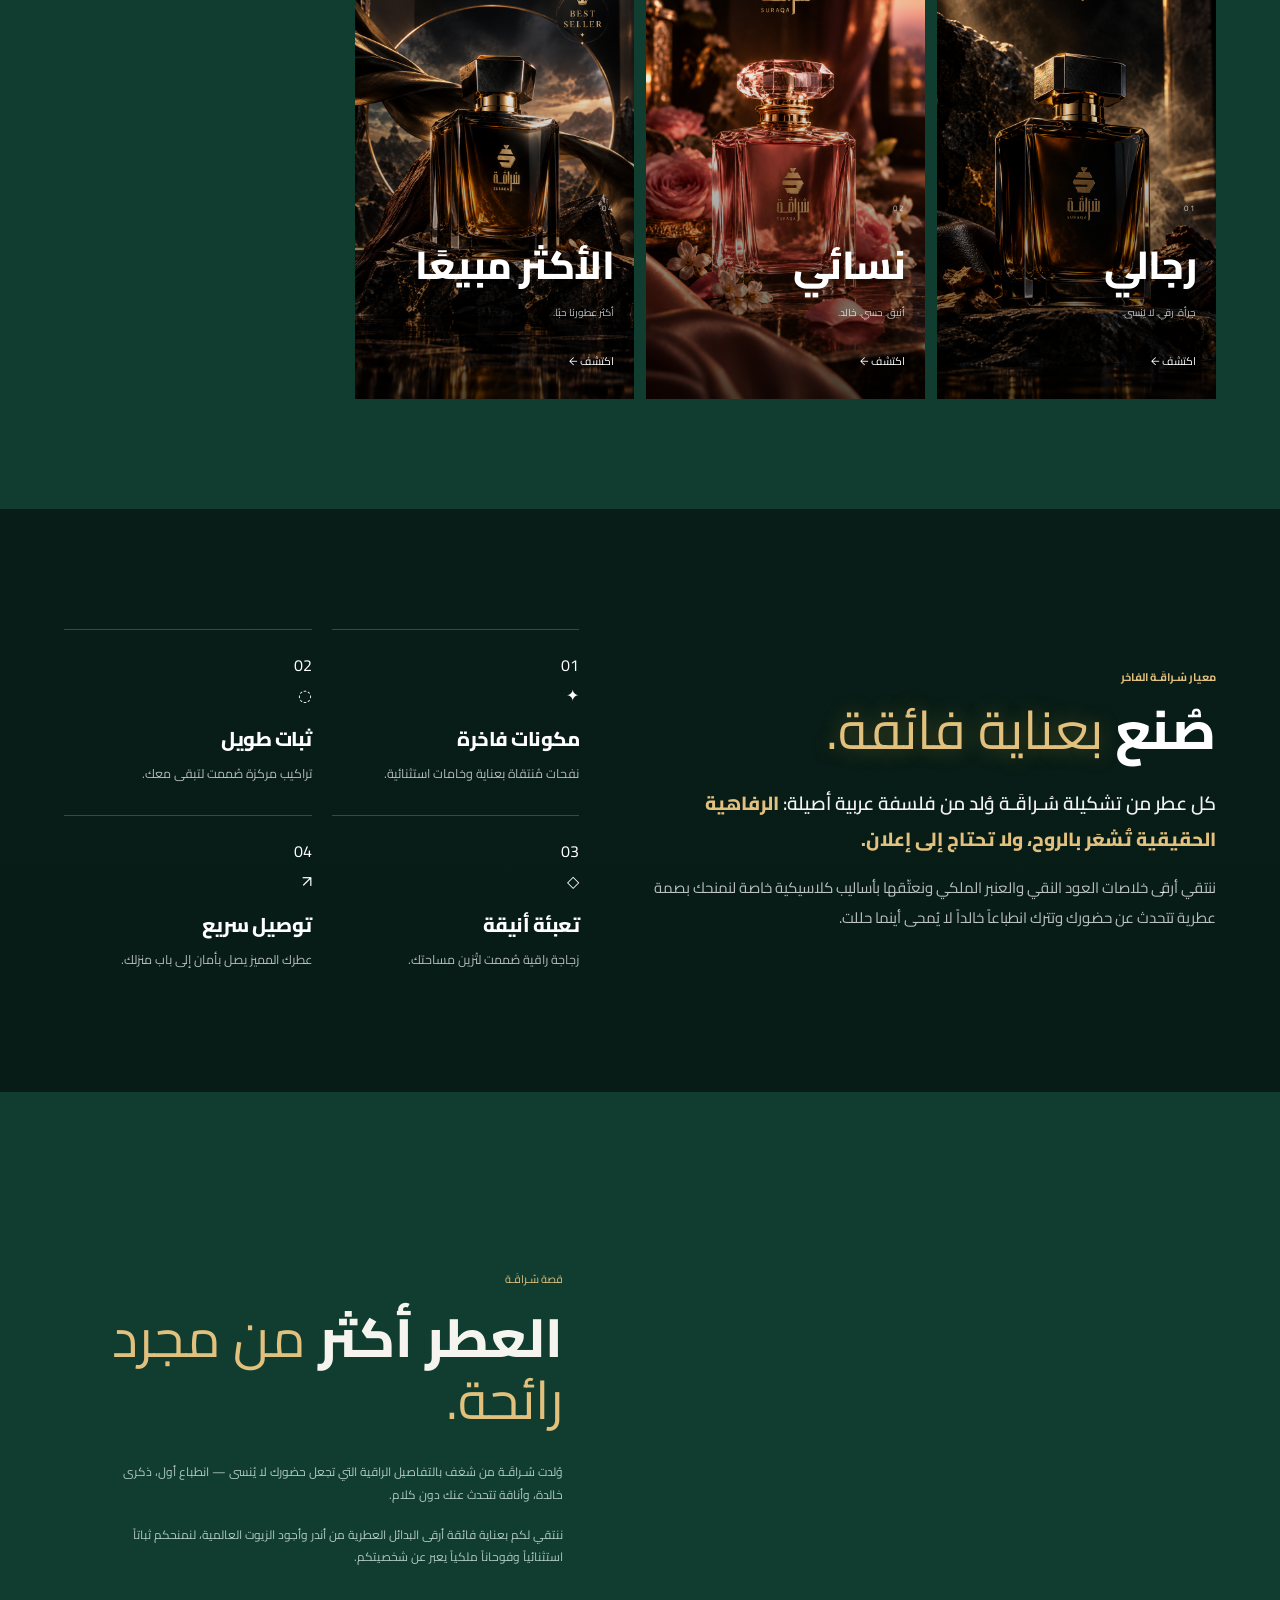
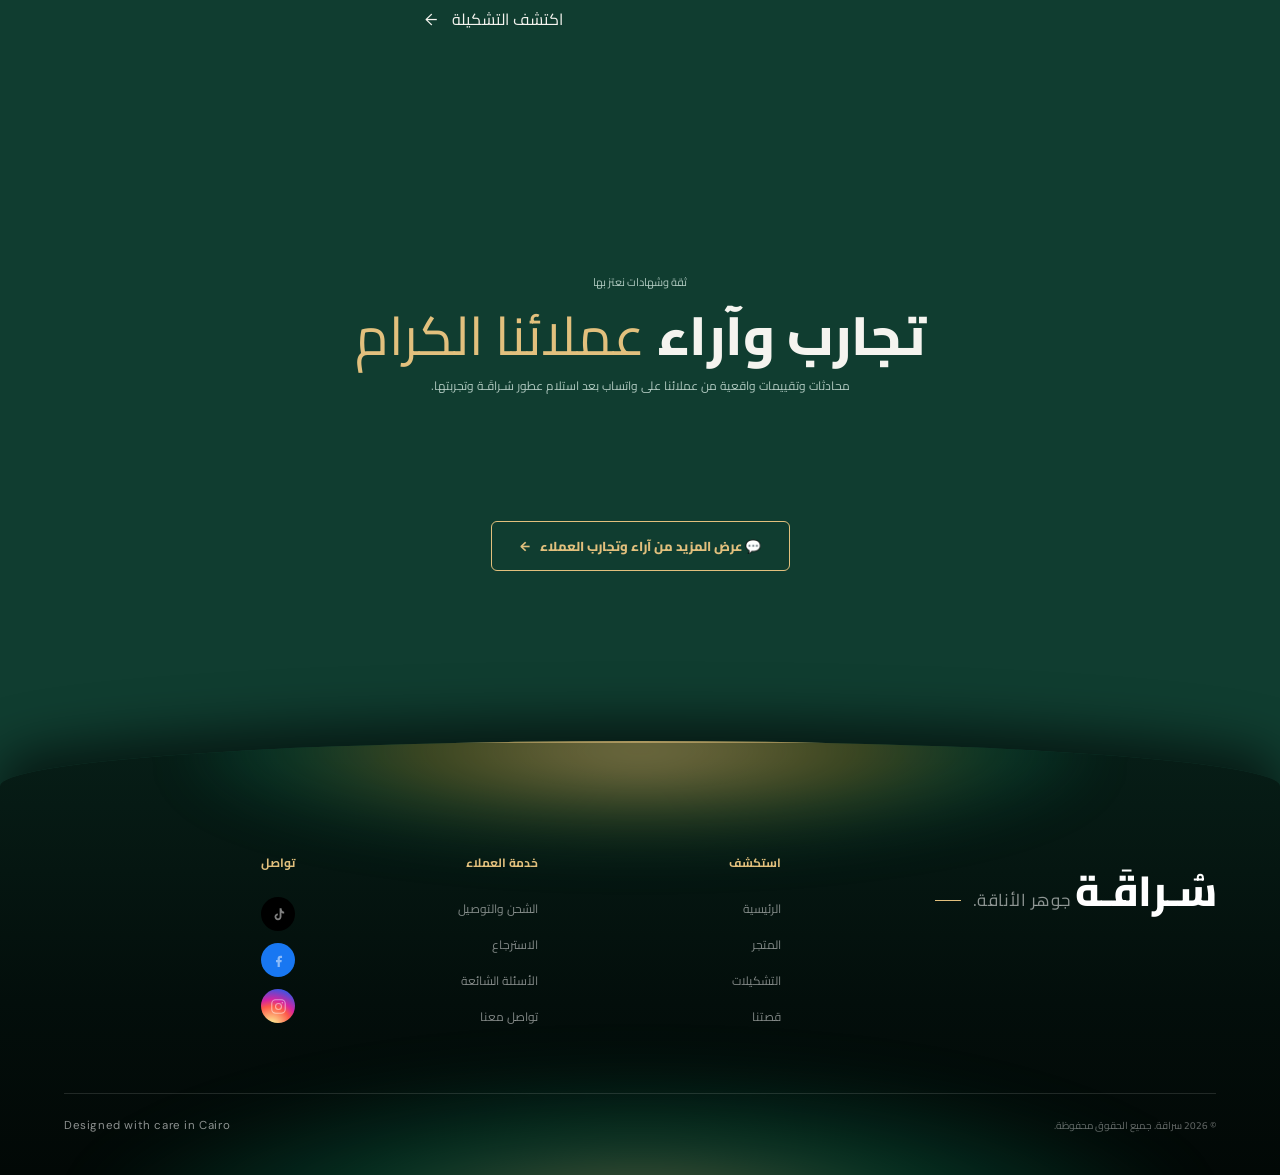
==== commit 3aaec1d1: "Update index.html" ====
--- a/index.html
+++ b/index.html
@@ -184,7 +184,6 @@
           <button class="pill-btn active" data-category="all" data-ar="الكل" data-en="All">الكل</button>
           <button class="pill-btn" data-category="men" data-ar="رجالي" data-en="Men">رجالي</button>
           <button class="pill-btn" data-category="women" data-ar="نسائي" data-en="Women">نسائي</button>
-          <button class="pill-btn" data-category="unisex" data-ar="للجنسين" data-en="Unisex">للجنسين</button>
           <button class="pill-btn" data-category="bestseller" data-ar="الأكثر مبيعًا " data-en="Best Sellers ">الأكثر مبيعًا </button>
           <button class="pill-btn" data-category="wishlist" data-ar="المفضلة " data-en="Wishlist ">المفضلة </button>
         </div>
@@ -261,15 +260,6 @@
           </div>
         </button>
 
-        <button class="collection-card collection-unisex" data-collection="unisex">
-          <div class="collection-image"></div>
-          <div class="collection-content">
-            <span>03</span>
-            <h3 data-ar="للجنسين" data-en="Unisex">للجنسين</h3>
-            <p data-ar="لكل تعبير عنك." data-en="For every expression of you.">لكل تعبير عنك.</p>
-            <strong data-ar="اكتشف ←" data-en="Explore →">اكتشف ←</strong>
-          </div>
-        </button>
 
         <button class="collection-card collection-best" data-collection="bestseller">
           <div class="collection-image"></div>
@@ -702,19 +692,52 @@
         </div>
       </section>
 
-      <!-- فوتر سراقة أسفل الصفحة بالكامل -->
-      <footer class="pfp-footer">
-        <div class="pfp-footer-inner">
-          <div class="pfp-footer-brand">
-            <span class="pfp-footer-tag">جوهر الأناقة</span>
-            <span class="pfp-footer-logo">سُـراقَـة</span>
-          </div>
-          <div class="pfp-footer-credit">
-            <span>© 2026 سُـراقَـة. جميع الحقوق محفوظة.</span>
-            <a href="https://wa.me/201101579399" target="_blank" rel="noopener">صُنع بعناية بواسطة أحمد محمد</a>
-          </div>
-        </div>
-      </footer>
+<!-- فوتر صفحة العطر المطابق للواجهة الرئيسية -->
+<footer class="footer">
+  <div class="footer-bottom-glow"></div>
+  <div class="footer-main">
+    <div class="footer-brand">
+      <a href="#home" class="footer-logo">سُـراقَـة</a>
+      <p class="footer-tagline">جوهر الأناقة.</p>
+    </div>
+
+    <div class="footer-column">
+      <h4>استكشف</h4>
+      <a href="#home">الرئيسية</a>
+      <a href="#shop">المتجر</a>
+      <a href="#collections">التشكيلات</a>
+      <a href="#about">قصتنا</a>
+    </div>
+
+    <div class="footer-column">
+      <h4>خدمة العملاء</h4>
+      <a href="#" class="cs-page-link" data-cstab="shipping">الشحن والتوصيل</a>
+      <a href="#" class="cs-page-link" data-cstab="returns">الاسترجاع</a>
+      <a href="#" class="cs-page-link" data-cstab="faq">الأسئلة الشائعة</a>
+      <a href="#" class="cs-page-link" data-cstab="contact">تواصل معنا</a>
+    </div>
+
+    <div class="footer-column">
+      <h4>تواصل</h4>
+      <div class="socials">
+        <a class="social-tt" href="https://www.tiktok.com/@soraqa26?_r=1&_t=ZS-99b1iNo1fVs" target="_blank" rel="noopener" aria-label="TikTok">
+          <svg viewBox="0 0 24 24"><path d="M16.6 5.2c.6 1.6 1.8 2.7 3.4 3v2.5c-1.4 0-2.7-.4-3.8-1.2v5.8c0 2.7-2.2 4.8-4.9 4.8-2.7 0-4.9-2.1-4.9-4.8 0-2.6 2.1-4.7 4.7-4.8v2.6c-1.2.1-2.2 1-2.2 2.2 0 1.2 1 2.2 2.3 2.2 1.3 0 2.4-1 2.4-2.3V3.3h2.7c.1.7.2 1.3.3 1.9Z" fill="currentColor"></path></svg>
+        </a>
+        <a class="social-fb" href="https://www.facebook.com/share/1JU4s4eMgd/" target="_blank" rel="noopener" aria-label="Facebook">
+          <svg viewBox="0 0 24 24"><path d="M15 8.5h2V5.2h-2.4c-2.4 0-3.9 1.5-3.9 4v2.1H8.5v3.1h2.2V21h3.2v-6.6h2.3l.4-3.1h-2.7v-1.7c0-.8.3-1.1 1.1-1.1Z" fill="currentColor"></path></svg>
+        </a>
+        <a class="social-ig" href="https://www.instagram.com/suraqa.perfume?stkn=ZzIzOXVvZm9sNXlm" target="_blank" rel="noopener" aria-label="Instagram">
+          <svg viewBox="0 0 24 24"><rect x="2.5" y="2.5" width="19" height="19" rx="5.5"></rect><circle cx="12" cy="12" r="4.2"></circle><circle cx="17.4" cy="6.6" r="1.1" fill="currentColor"></circle></svg>
+        </a>
+      </div>
+    </div>
+  </div>
+
+<div class="footer-bottom">
+  <span data-ar="© 2026 سُـراقَـة. جميع الحقوق محفوظة." data-en="© 2026 SURAQA. All rights reserved.">© 2026 سراقة. جميع الحقوق محفوظة.</span>
+  <span class="dev-credit">Designed with care in Cairo</span>
+</div>
+</footer>
 
     </div>
   </div>
--- a/style.css
+++ b/style.css
@@ -1549,14 +1549,7 @@
   }
 }
 
-.footer-main {
-  max-width: 1400px;
-  margin: auto;
-  display: grid;
-  grid-template-columns: 2fr 1fr 1fr 1.2fr;
-  gap: 50px;
-  padding-bottom: 65px;
-}
+
 
 .footer-logo {
   font-size: 42px;
@@ -4291,19 +4284,21 @@
   letter-spacing: 2px;
 }
 
-/* محتوى تفاصيل العطر */
+/* محتوى تفاصيل العطر يملأ الشاشة بالكامل */
 .pfp-container {
-  max-width: 1200px;
+  width: 100% !important;
+  max-width: 100% !important;
   margin: 0 auto;
-  padding: 40px 20px 0;
+  padding: 40px 4% 0 !important;
 }
 
 .pfp-hero-grid {
   display: grid;
-  grid-template-columns: 1fr 1fr;
-  gap: 50px;
+  grid-template-columns: 1.1fr 1fr;
+  gap: 60px;
   align-items: start;
-  margin-bottom: 60px;
+  width: 100%;
+  margin-bottom: 70px;
 }
 
 .pfp-image-wrap {
@@ -4530,12 +4525,13 @@
   font-weight: 800;
 }
 
-/* ضبط شبكة العطور المماثلة لتكون مطابقة للواجهة بالملّي */
+/* شبكة العطور المماثلة تمتد بعرض الشاشة بالكامل */
 .pfp-related-grid {
   display: grid !important;
   grid-template-columns: repeat(4, 1fr) !important;
-  gap: 45px 18px !important; /* نفس أبعاد ومسافات شبكة المتجر الرئيسية */
-  max-width: 1400px;
+  gap: 35px 20px !important;
+  width: 100% !important;
+  max-width: 100% !important;
   margin: 0 auto;
 }
 
@@ -6350,3 +6346,33 @@
   color: var(--muted);
   text-transform: none;
 }
+.footer-main {
+  width: 100% !important;
+  max-width: 100% !important;
+  margin: auto;
+  display: grid;
+  grid-template-columns: 2fr 1fr 1fr 1.2fr;
+  gap: 50px;
+  padding-bottom: 65px;
+}
+
+.footer-bottom {
+  width: 100% !important;
+  max-width: 100% !important;
+  margin: auto;
+  border-top: 1px solid rgba(255, 255, 255, 0.12);
+  padding-top: 22px;
+  display: flex !important;
+  justify-content: space-between !important;
+  align-items: center !important;
+  color: rgba(255, 255, 255, 0.4);
+  font-size: 11px;
+}
+
+.dev-credit {
+  font-family: var(--sans, 'DM Sans', sans-serif) !important;
+  font-size: 11.5px !important;
+  color: rgba(255, 255, 255, 0.55) !important;
+  letter-spacing: 0.6px !important;
+  direction: ltr !important;
+}
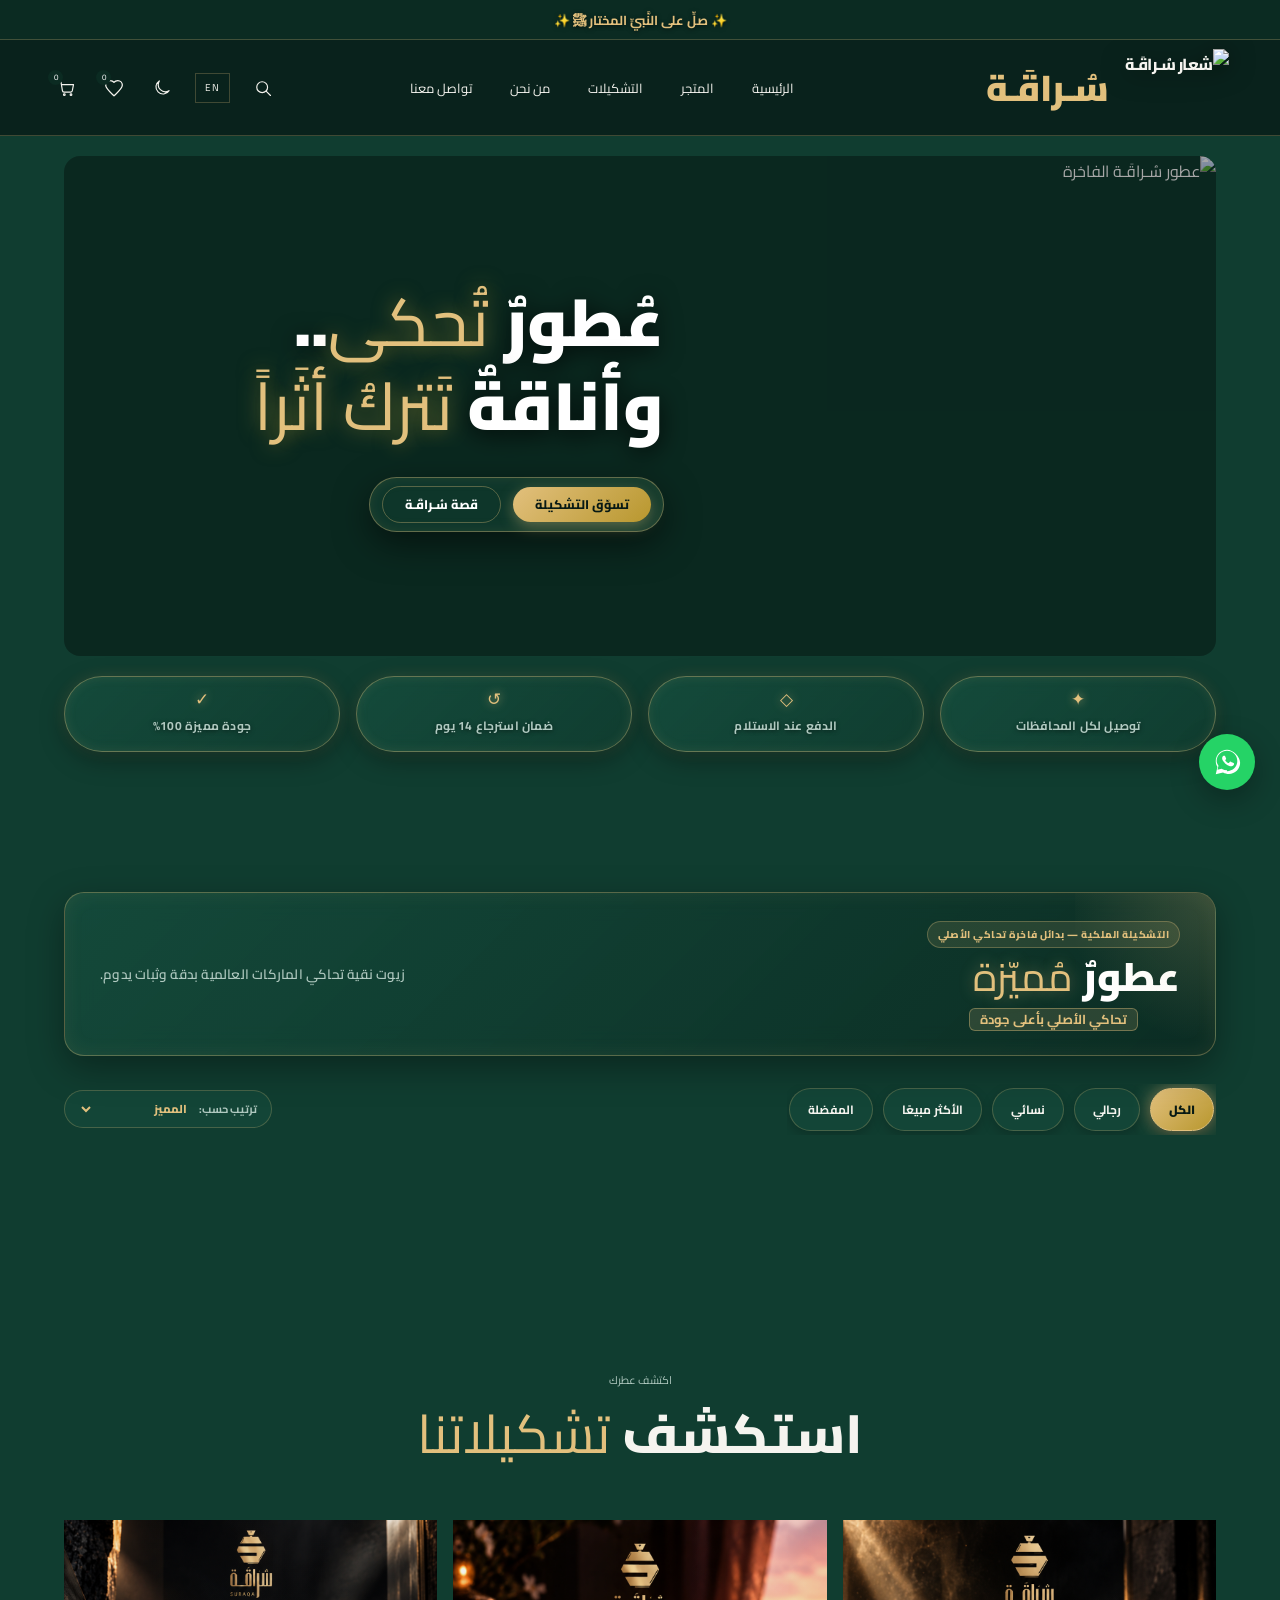
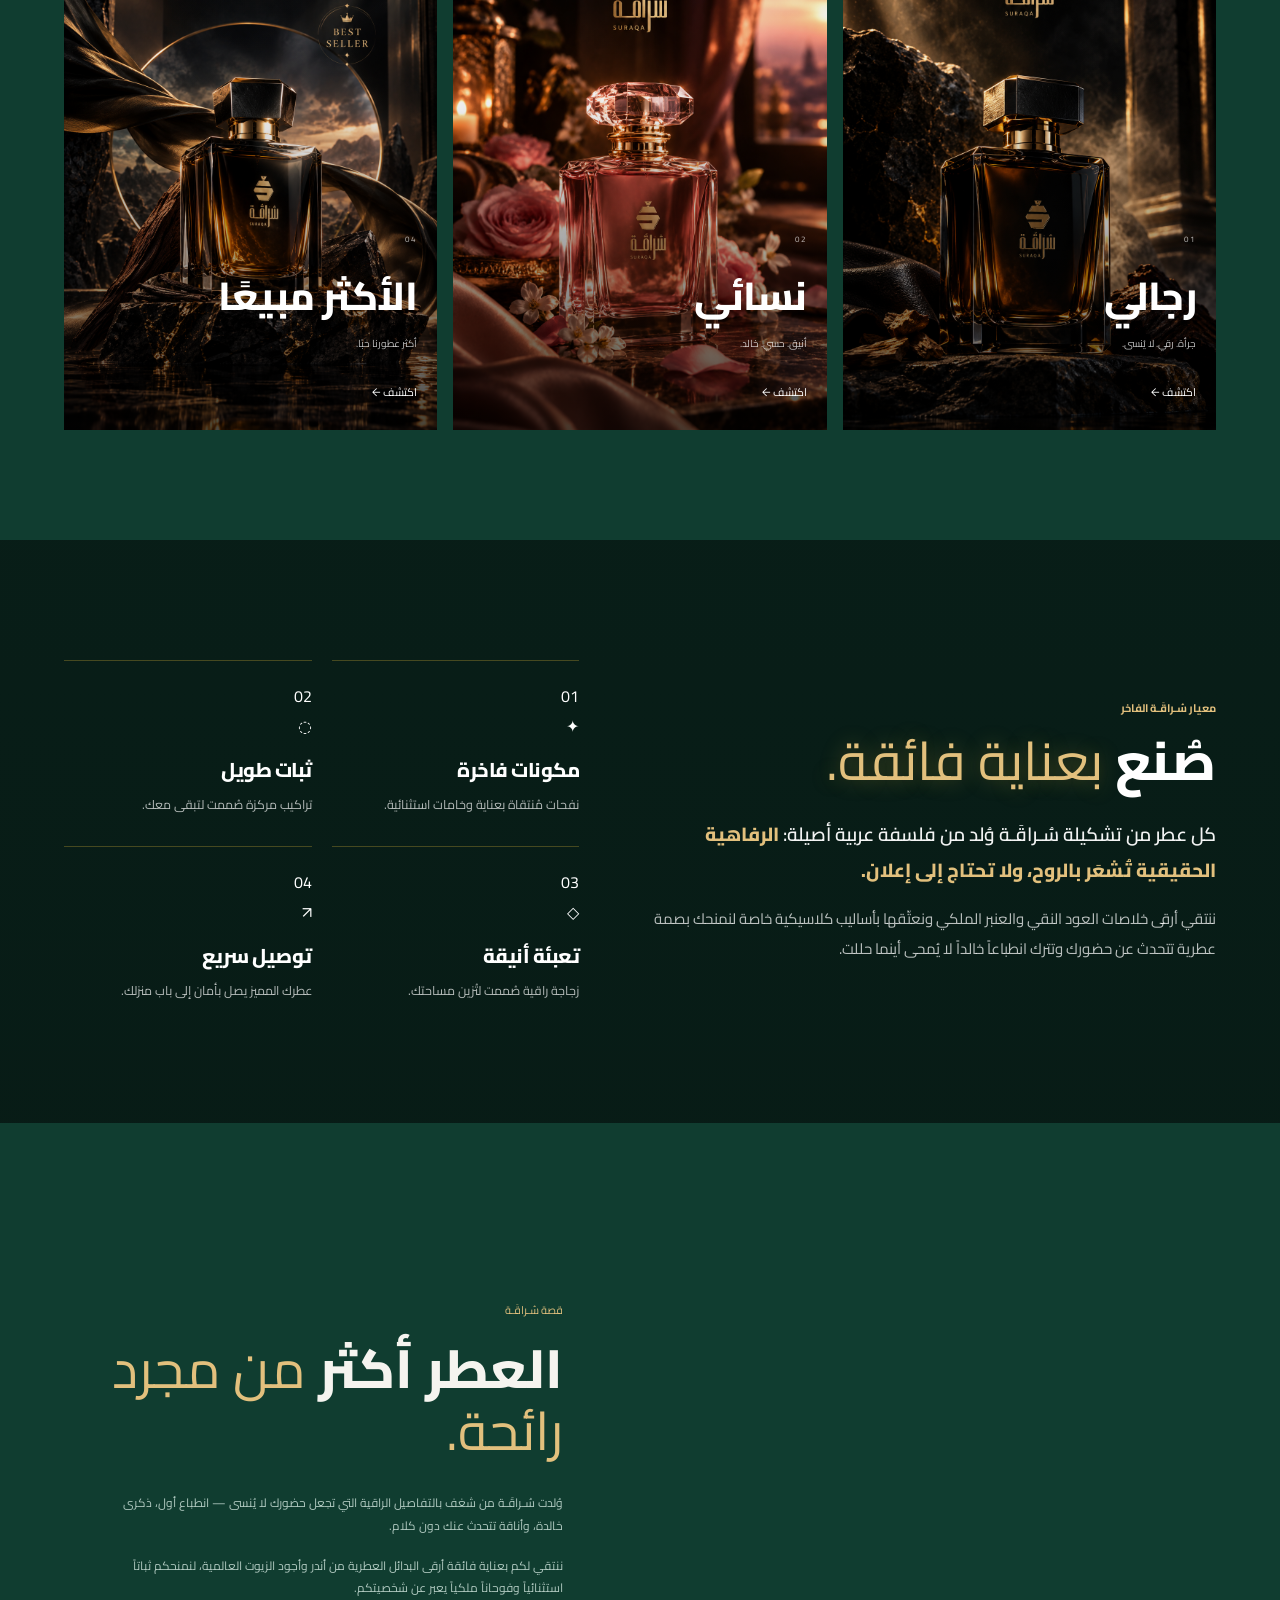
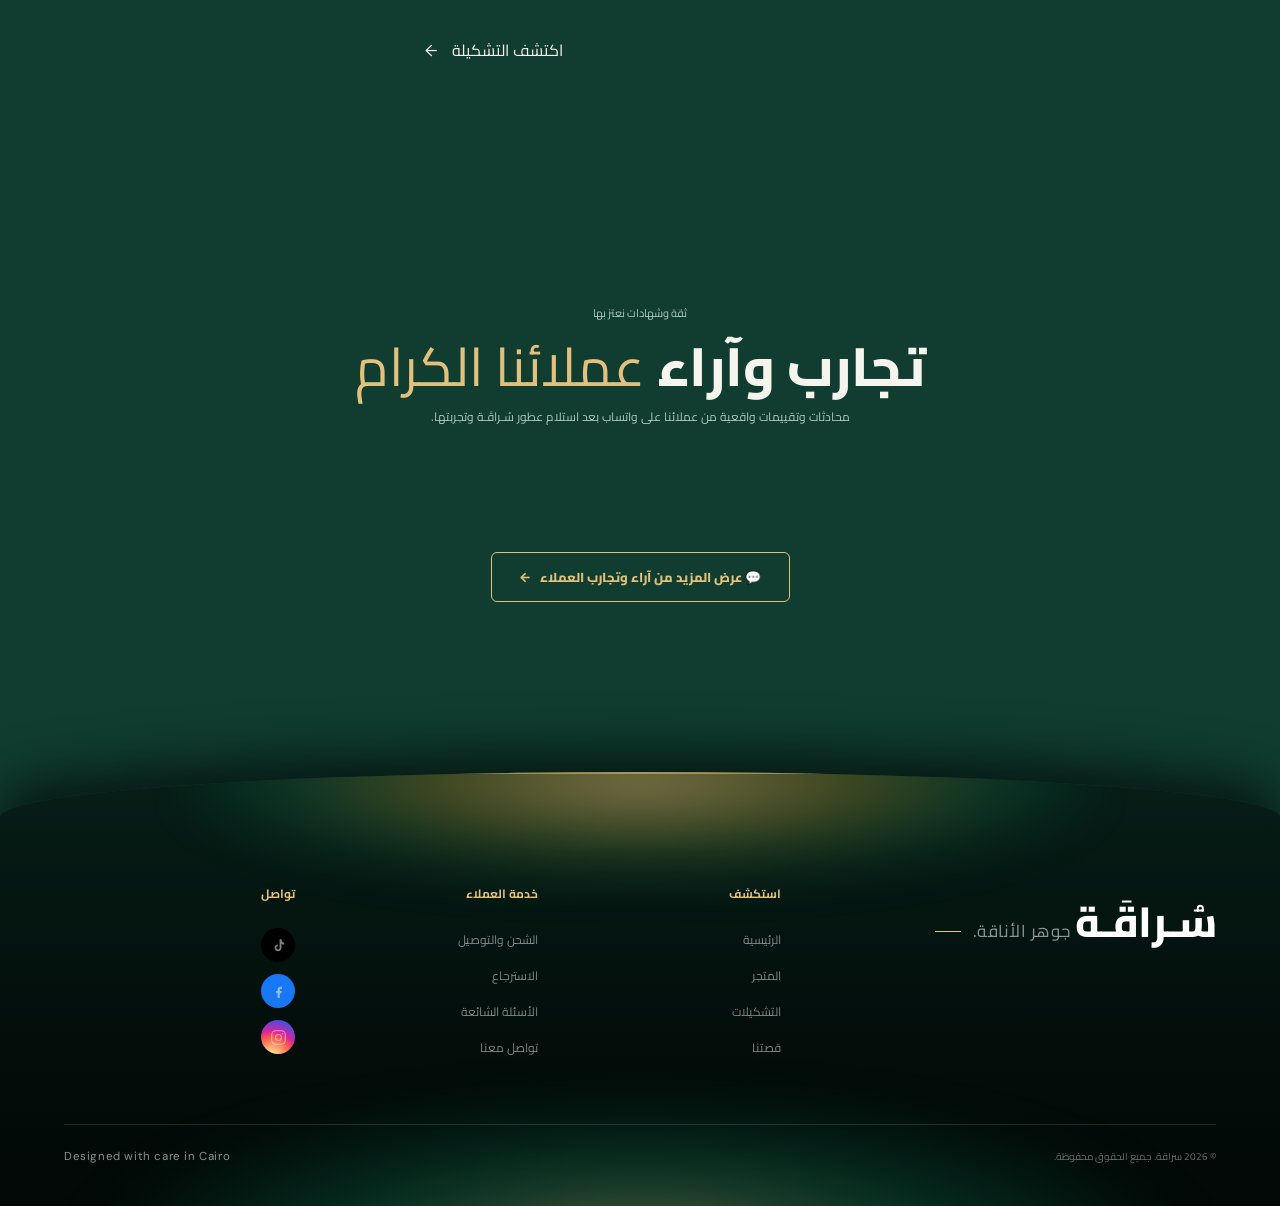
==== commit 4d6dc6bb: "Update index.html" ====
--- a/index.html
+++ b/index.html
@@ -172,8 +172,8 @@
     عطورٌ <em>مُميّزة</em> <span class="sub-heading-tag">تحاكي الأصلي بأعلى جودة</span>
   </h2>
 </div>
-<p class="shop-frame-desc" data-ar="زيوت نقية تحاكي أصلية الماركات العالمية بدقة وثبات يدوم." data-en="Exceptional compositions crafted to match world-class originals with enduring longevity.">
-  زيوت نقية  تحاكي أصلية الماركات العالمية بدقة وثبات يدوم.
+<p class="shop-frame-desc" data-ar="زيوت نقية تحاكي  الماركات العالمية بدقة وثبات يدوم." data-en="Exceptional compositions crafted to match world-class originals with enduring longevity.">
+  زيوت نقية  تحاكي الماركات العالمية بدقة وثبات يدوم.
 </p>
         </div>
       </div>
--- a/style.css
+++ b/style.css
@@ -1021,8 +1021,14 @@
 
 .collections-grid {
   display: grid;
-  grid-template-columns: repeat(4, 1fr);
-  gap: 12px;
+  grid-template-columns: repeat(3, 1fr);
+  gap: 16px;
+}
+
+@media (max-width: 900px) {
+  .collections-grid {
+    grid-template-columns: 1fr;
+  }
 }
 
 .collection-card {
@@ -5697,7 +5703,7 @@
    ========================================================= */
 @media (max-width: 800px) {
   .shop-custom-frame {
-    padding: 14px 12px !important;
+padding: 26px 18px !important;     
     border-radius: 14px !important;
     margin: 10px 2% 16px !important;
     text-align: center !important;
@@ -5705,7 +5711,7 @@
 
   .shop-frame-inner {
     flex-direction: column !important;
-    gap: 4px !important;
+    gap: 10px !important;
     align-items: center !important;
   }
 
@@ -5713,8 +5719,10 @@
     font-size: 22px !important;
   }
 
-  .shop-frame-desc {
-    font-size: 11px !important;
+.shop-frame-desc {
+    font-size: 13.5px !important;
+    line-height: 1.6 !important;
+    margin-top: 6px !important;
   }
 
   .shop-toolbar-pills {
@@ -6062,6 +6070,11 @@
   border-radius: 6px;
   margin-right: 8px;
   vertical-align: middle;
+}
+.sub-heading-tag {
+  display: block;
+  width: fit-content;
+  margin: 8px auto 0;
 }
 
 /* =========================================================
